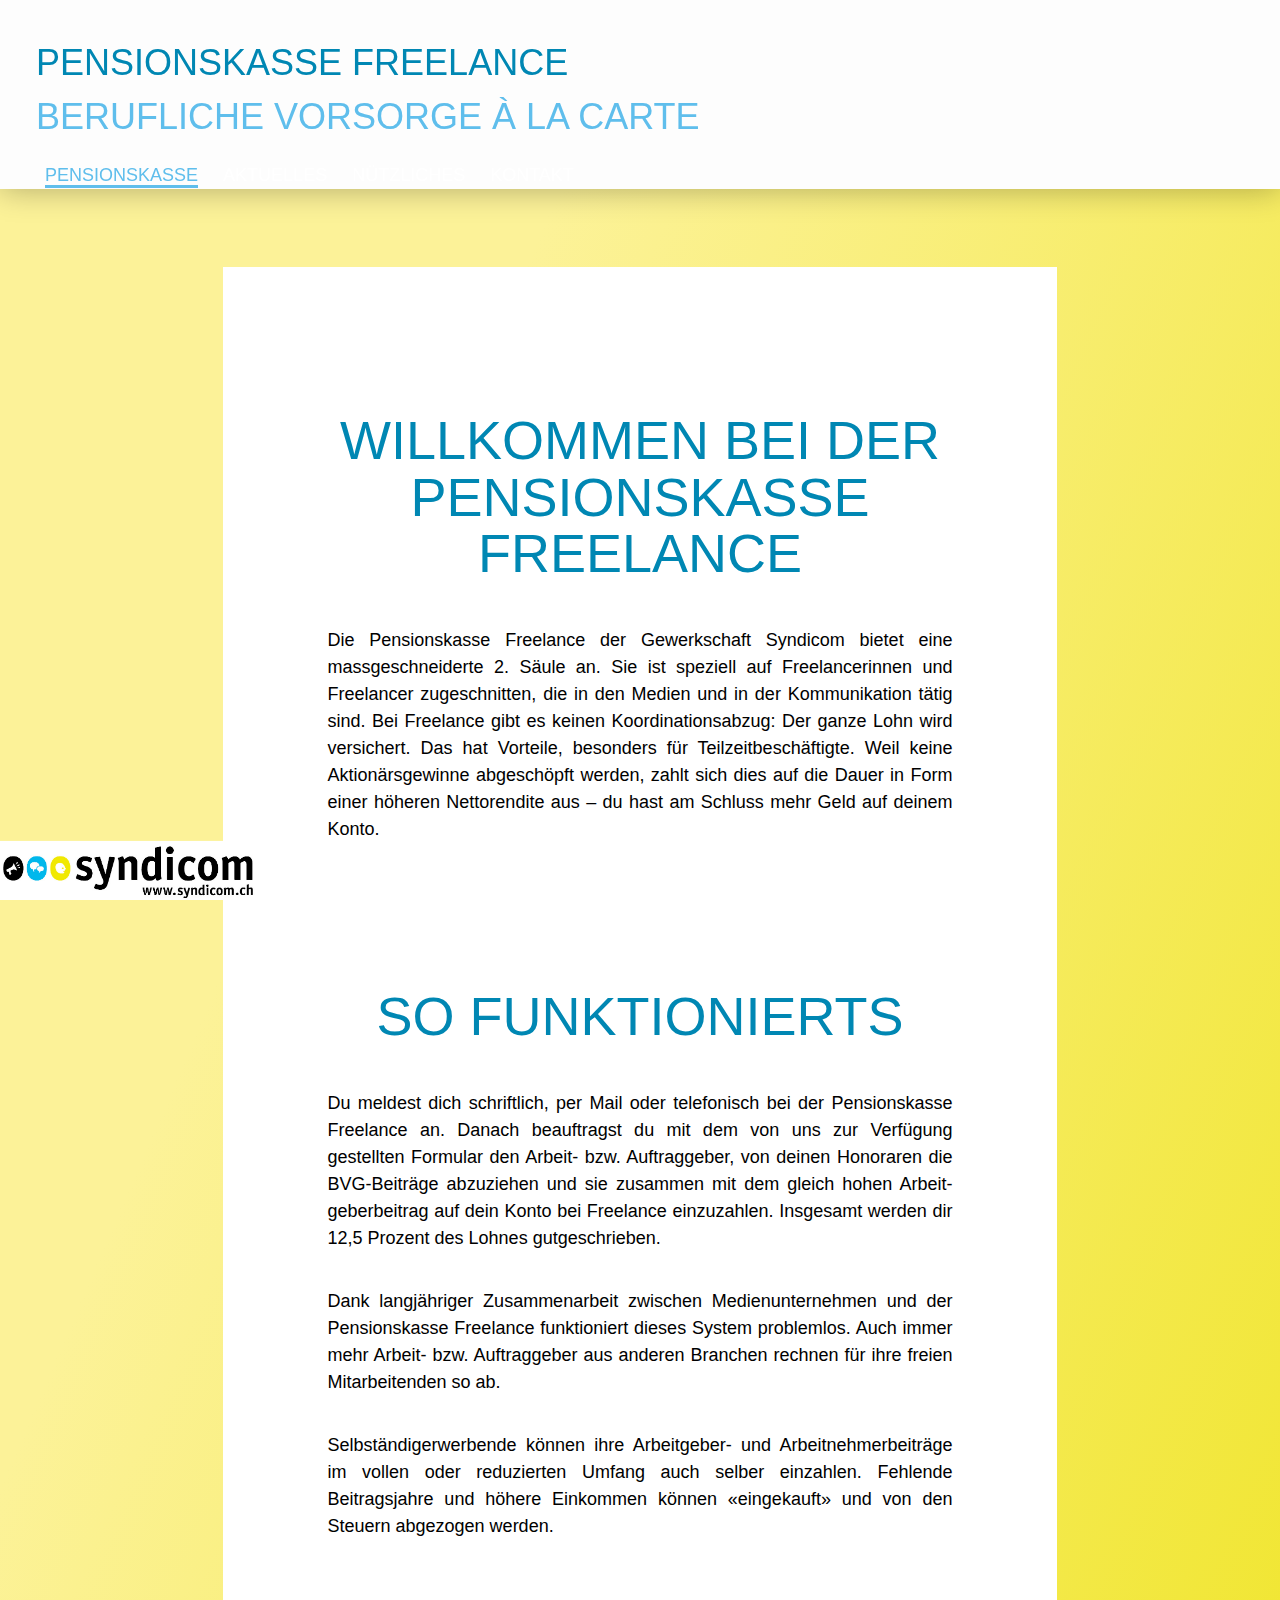
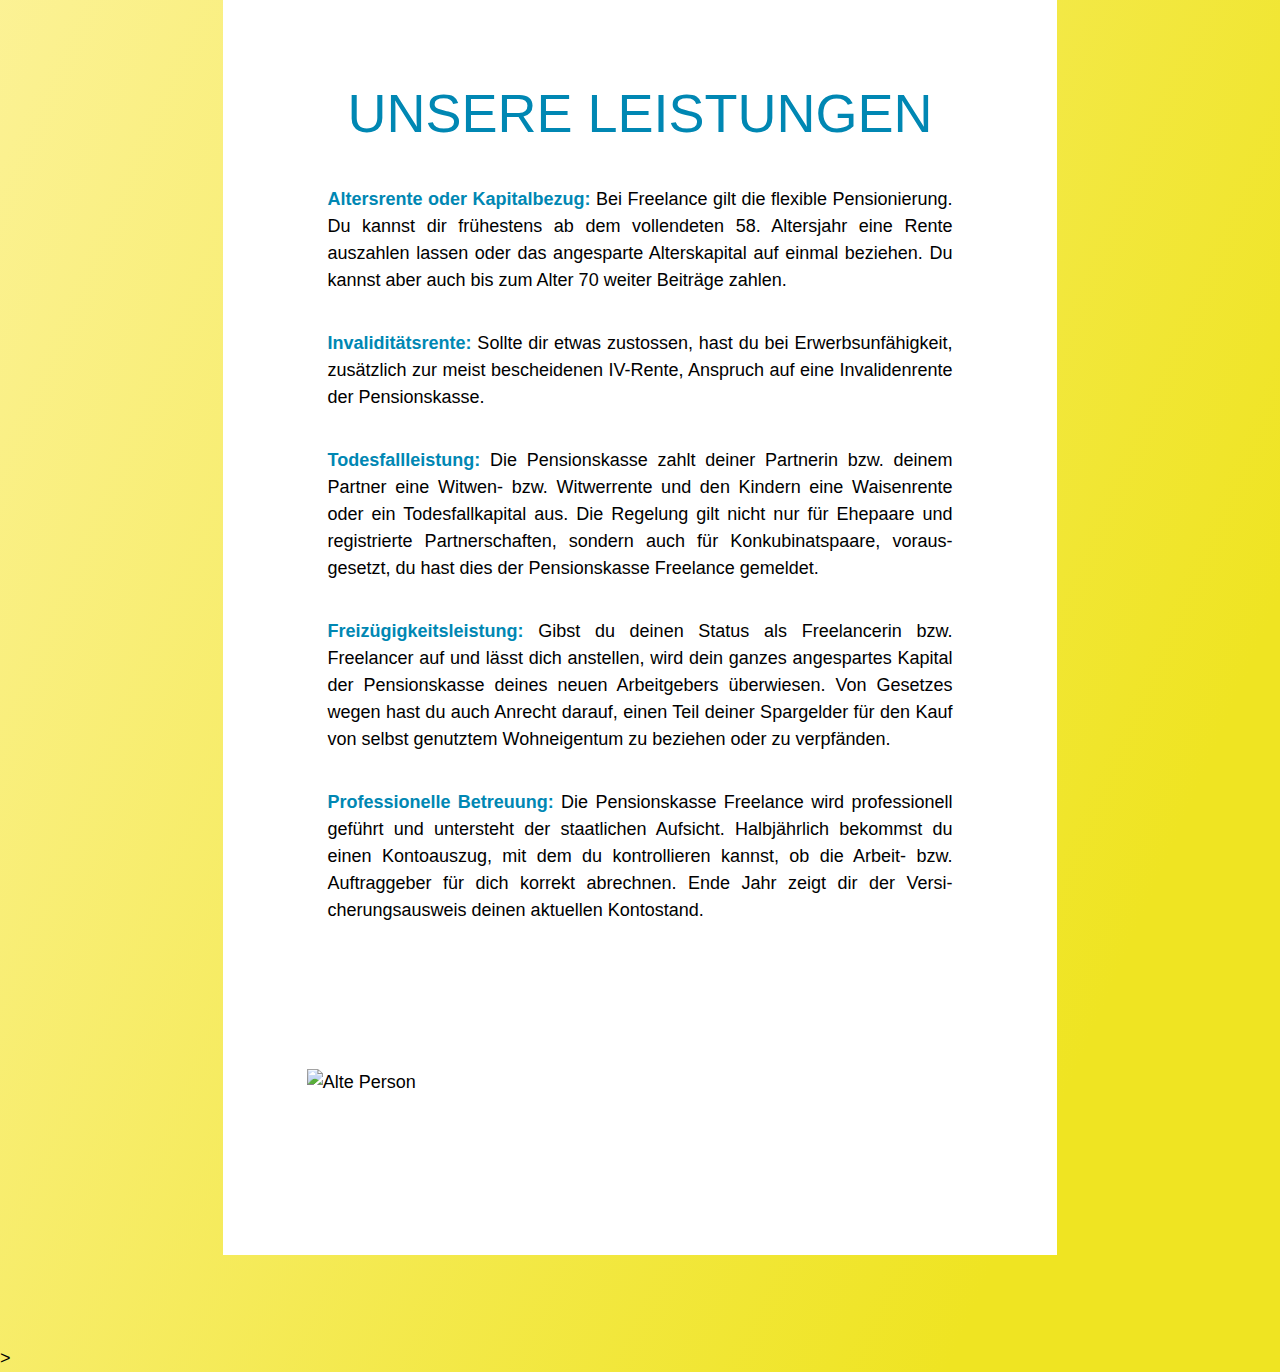
==== prototype/index.html @ 875f4a17 "changed navigation / menu" ====
<!DOCTYPE html>
<html>

<head>
  <meta charset="utf-8">
  <meta name="viewport" content="width=device-width, initial-scale=1">
  <link rel="stylesheet" type="text/css" href="css/style.css">
  <title>Pensionskasse Freelance</title>
</head>

<body class="boxed">
  <header class="head">
    <nav class="menu">
      <div class="bar">
      <a id="logo" class="" href="index.html">Pensionskasse Freelance<br><span id="logo-line">Berufliche Vorsorge à la carte</span></a>
      <span class="nav-toggle">
          <div class="hamburger">toggle menu</div>
      </span>
      <ul>
        <li><span class="nav-toggle"><div class="ex">close</div></span></li>
        <li><a href="index.html" id="active">Pensionskasse</a></li>
        <li><a href="news.html">Aktuelles</a></li>
        <li><a href="use.html">Nützliches</a></li>
        <li><a href="contact.html">Kontakt</a></li>
        </ul>
      </div>
    </nav>
  </header>


  <main class="main grid">
    <section class="box">
    <h1>Willkommen bei der Pensionskasse Freelance</h1>
    <p>Die Pensionskasse Freelance der Gewerkschaft Syndicom bietet eine massgeschneiderte 2. Säule an. Sie ist speziell auf Freelancerinnen und Freelancer zugeschnitten, die in den Medien und in der Kommunikation tätig sind. Bei Freelance gibt es keinen
      Koordinationsabzug: Der ganze Lohn wird versichert. Das hat Vorteile, besonders für Teilzeitbeschäftigte. Weil keine Aktionärsgewinne abgeschöpft werden, zahlt sich dies auf die Dauer in Form einer höheren Nettorendite aus – du hast am Schluss mehr
      Geld auf deinem Konto.</p>
    </section>
    <section class="box">
    <h1>So funktionierts</h1>
    <p>Du meldest dich schriftlich, per Mail oder telefonisch bei der Pensionskasse Freelance an. Danach beauftragst du mit dem von uns zur Verfügung gestellten Formular den Arbeit- bzw. Auftraggeber, von deinen Honoraren die BVG-Beiträge abzu­ziehen und
      sie zusammen mit dem gleich hohen Arbeit­geber­beitrag auf dein Konto bei Freelance einzuzahlen. Ins­gesamt werden dir 12,5 Prozent des Lohnes gut­ge­schrieben.
    </p>
    <p>
      Dank langjähriger Zusammenarbeit zwischen Medien­unter­nehmen und der Pensionskasse Freelance funktioniert dieses System problemlos. Auch immer mehr Arbeit- bzw. Auftrag­geber aus anderen Branchen rechnen für ihre freien Mit­arbei­tenden so ab.
    </p>
    <p>
      Selbständigerwerbende können ihre Arbeit­geber- und Arbeitnehmerbeiträge im vollen oder reduzierten Umfang auch selber einzahlen. Fehlende Beitragsjahre und höhere Einkommen können «eingekauft» und von den Steuern abgezogen werden.</p>
    </section>
    <section class="box">
    <h1>Unsere Leistungen</h1>
    <p><strong>Altersrente oder Kapitalbezug:</strong> Bei Freelance gilt die flexible Pensionierung. Du kannst dir frühestens ab dem voll­endeten 58. Altersjahr eine Rente auszahlen lassen oder das angesparte Alterskapital auf einmal beziehen. Du kannst
      aber auch bis zum Alter 70 weiter Beiträge zahlen.
    </p>
    <p>
      <strong>Invaliditätsrente:</strong> Sollte dir etwas zustossen, hast du bei Erwerbsunfähigkeit, zusätzlich zur meist bescheidenen IV-Rente, Anspruch auf eine Invalidenrente der Pensionskasse.
    </p>
    <p>
      <strong>Todesfallleistung:</strong> Die Pensionskasse zahlt deiner Partnerin bzw. deinem Partner eine Witwen- bzw. Witwe­rrente und den Kindern eine Waisenrente oder ein Todesfallkapital aus. Die Regelung gilt nicht nur für Ehepaare und registrierte
      Part­nerschaften, sondern auch für Konkubinatspaare, voraus­gesetzt, du hast dies der Pensionskasse Freelance gemeldet.
    </p>
    <p>
      <strong>Freizügigkeitsleistung:</strong> Gibst du deinen Status als Free­lancerin bzw. Freelancer auf und lässt dich anstellen, wird dein ganzes angespartes Kapital der Pensionskasse deines neuen Arbeitgebers überwiesen. Von Gesetzes wegen hast
      du auch Anrecht darauf, einen Teil deiner Spargelder für den Kauf von selbst genutztem Wohneigentum zu beziehen oder zu verpfänden.
    </p>
    <p>
      <strong>Professionelle Betreuung:</strong> Die Pensionskasse Freelance wird professionell geführt und untersteht der staatlichen Auf­sicht. Halbjährlich bekommst du einen Kontoauszug, mit dem du kontrollieren kannst, ob die Arbeit- bzw. Auftrag­geber
      für dich korrekt abrechnen. Ende Jahr zeigt dir der Ver­si­cherungsausweis deinen aktuellen Kontostand.</p>
</section>
<section class="box">
      <figure class="oversized">
        <img src="img/man.gif" alt="Alte Person">
    </figure>
    </section>
  </main>

  <img class="sticky-bottom" src="img/syndicom.jpg" alt="Syndicom Logo">

<footer class="grid">
    <div class="foot">
        <p>
            &copy; Pensionskasse Freelance &middot; 2018 &middot; <span class="impress">Impressum</span> | <span class="privacy">Datenschutz</span> </p>
    </div>
</footer>
>


  <script src="js/jquery-3.2.1.js"></script>
  <script src="js/script.min.js"></script>
</body>
</html>
---- prototype/css/style.css ----
@charset "UTF-8";@font-face{font-family:"Aller";src:url("../fonts/aller/aller_Rg.ttf") format("ttf");font-weight:900;font-style:normal}@font-face{font-family:"Aller";src:url("../fonts/aller/aller_lt.ttf") format("ttf");font-weight:900;font-style:italic}@font-face{font-family:"Aller";src:url("../fonts/aller/aller_Bd.ttf") format("ttf");font-weight:bold;font-style:normal}@font-face{font-family:"Aller";src:url("../fonts/aller/aller_BdIt.ttf") format("ttf");font-weight:bold;font-style:italic}@font-face{font-family:"Aller";src:url("../fonts/aller/aller-Lt.ttf") format("ttf");font-weight:500;font-style:normal}@font-face{font-family:"Aller";src:url("../fonts/aller/aller-LtIt.ttf") format("ttf");font-weight:500;font-style:italic}@font-face{font-family:"Libre Baskerville";src:url("../fonts/librebaskerville/librebaskerville-bold-webfont.woff2") format("woff2"), url("../fonts/librebaskerville/librebaskerville-bold-webfont.woff") format("woff");font-weight:bold;font-style:normal}@font-face{font-family:"Libre Baskerville";src:url("../fonts/librebaskerville/librebaskerville-italic-webfont.woff2") format("woff2"), url("../fonts/librebaskerville/librebaskerville-italic-webfont.woff") format("woff");font-weight:normal;font-style:italic}@font-face{font-family:"Libre Baskerville";src:url("../fonts/librebaskerville/librebaskerville-regular-webfont.woff2") format("woff2"), url("../fonts/librebaskerville/librebaskerville-regular-webfont.woff") format("woff");font-weight:normal;font-style:normal}a,abbr,acronym,address,applet,article,aside,audio,b,big,blockquote,body,canvas,caption,center,cite,code,dd,del,details,dfn,div,dl,dt,em,embed,fieldset,figcaption,figure,footer,form,h1,h2,h3,h4,h5,h6,header,hgroup,html,i,iframe,img,ins,kbd,label,legend,mark,menu,nav,object,output,p,pre,q,ruby,s,samp,section,small,span,strike,strong,summary,table,tbody,td,tfoot,th,thead,time,tr,tt,u,var,video{margin:0;padding:0;border:0;font-size:100%;font:inherit;vertical-align:baseline}article,aside,details,figcaption,figure,footer,header,hgroup,menu,nav,section{display:block}body{line-height:1}blockquote,q{quotes:none}blockquote:after,blockquote:before,q:after,q:before{content:'';content:none}table{border-collapse:collapse;border-spacing:0}b,strong{font-weight:bold}em,i{font-style:italic}*{-webkit-box-sizing:border-box;box-sizing:border-box}b,strong{font-weight:bold}i{font-style:italic}img{margin:0px auto;max-width:80%;display:block;height:auto}header{overflow:hidden;background-color:#FDFDFD;position:fixed;left:0;top:0;height:8em;width:100%;-webkit-box-shadow:0 1px 15px 0 rgba(0, 0, 0, 0.75);-moz-box-shadow:0 1px 15px 0 rgba(0, 0, 0, 0.75);box-shadow:0 1px 15px 0 rgba(0, 0, 0, 0.75)}body,html{max-width:100%;overflow-x:hidden}body{font-family:"aller";height:auto;-webkit-transition:0.3s all ease;-o-transition:0.3s all ease;transition:0.3s all ease}body footer,body header,body main{width:100%;max-width:1920px;margin-left:auto!important;margin-right:auto!important;-webkit-box-sizing:border-box;box-sizing:border-box}body.boxed{background-color:#fcf298;*zoom:1;filter:progid:DXImageTransform.Microsoft.gradient(gradientType=1, startColorstr='#FFFCF298', endColorstr='#FFEFE422');background-image:url('[data-uri]');background-size:100%;background-image:-webkit-gradient(linear, 0% 0%, 100% 100%, color-stop(25%, #fcf298), color-stop(87%, #efe422));background-image:-moz-linear-gradient(left top, #fcf298 25%, #efe422 87%);background-image:-webkit-linear-gradient(left top, #fcf298 25%, #efe422 87%);background-image:-webkit-gradient(linear, left top, right bottom, color-stop(25%, #fcf298), color-stop(87%, #efe422));background-image:-o-linear-gradient(left top, #fcf298 25%, #efe422 87%);background-image:linear-gradient(to right bottom, #fcf298 25%, #efe422 87%)}body.boxed .box{background:white}.box{margin:10px;-webkit-box-sizing:border-box;box-sizing:border-box}section.box{margin-top:0;margin-bottom:0;padding:10px}.main{margin:10em auto 5em}figure{padding-bottom:5px;margin:1.25rem 0}footer{margin-top:30px;margin-bottom:20px;padding:5px;font-style:italic}body,html{font-family:"Aller", "Calibri", sans-serif;font-size:18px;font-weight:normal;line-height:1.5;color:black}@media screen and (max-width:800px){body,html{font-size:16px}}p{text-align:justify;-webkit-hyphens:auto;-ms-hyphens:auto;hyphens:auto}p+p{margin-top:2rem}p strong{color:#0087b3}.numbered{counter-reset:h1}.numbered h1{counter-reset:h2}.numbered h1.nocount:before{content:"";counter-increment:none}.numbered h1:before{counter-increment:h1;content:counter(h1) "." " "}.numbered h2{counter-reset:h3}.numbered h2.nocount:before{content:"";counter-increment:none}.numbered h2:before{counter-increment:h2;content:counter(h1) "." counter(h2) "." " "}.numbered h3{counter-reset:h4}.numbered h3.nocount:before{content:"";counter-increment:none}.numbered h3:before{counter-increment:h3;content:counter(h1) "." counter(h2) "." counter(h3) "." " "}.numbered h4{counter-reset:h5}.numbered h4.nocount:before{content:"";counter-increment:none}.numbered h4:before{counter-increment:h4;content:counter(h1) "." counter(h2) "." counter(h3) "." counter(h4) "." " "}.numbered h5{counter-reset:h6}.numbered h5.nocount:before{content:"";counter-increment:none}.numbered h5:before{counter-increment:h5;content:counter(h1) "." counter(h2) "." counter(h3) "." counter(h4) "." counter(h5) "." " "}.numbered h6{counter-reset:h7}.numbered h6.nocount:before{content:"";counter-increment:none}.numbered h6:before{counter-increment:h6;content:counter(h1) "." counter(h2) "." counter(h3) "." counter(h4) "." counter(h5) "." counter(h6) "." " "}h1{font-family:"Aller", "Calibri", sans-serif;font-weight:300;font-style:normal;text-transform:uppercase;text-align:center}h2{font-family:"Aller", "Calibri", sans-serif;font-weight:300;font-style:normal;text-transform:uppercase;text-align:center}h3{font-family:"Aller", "Calibri", sans-serif;font-weight:300;font-style:normal;text-transform:uppercase;text-align:center}h4{font-family:"Aller", "Calibri", sans-serif;font-weight:300;font-style:normal;text-transform:uppercase;text-align:center}h5{font-family:"Aller", "Calibri", sans-serif;font-weight:300;font-style:normal;text-transform:uppercase;text-align:center}h6{font-family:"Aller", "Calibri", sans-serif;font-weight:300;font-style:normal;text-transform:uppercase;text-align:center}h1{font-size:3em;line-height:1.05;color:#0087b3;margin:2.5rem 0}@media screen and (max-width:800px){h1{font-size:2.5em}}h2{font-size:2.25em;line-height:1.25;margin:1.25rem 0}@media screen and (max-width:800px){h2{font-size:2em}}h3{font-size:1.75em;line-height:1.25;margin:1.25rem 0}@media screen and (max-width:800px){h3{font-size:1.5em}}h4{font-size:1.125em;line-height:1.22;margin:.5rem 0;font-weight:500;margin-top:1.5rem}h5{font-size:1.1em;margin:.3rem 0;font-weight:500;margin-top:1.5rem}h6{font-size:1em;margin:.25rem 0;font-weight:500;margin-top:1.5rem}.toggle,a{-webkit-transition:0.3s all ease;-o-transition:0.3s all ease;transition:0.3s all ease;color:#5fbeec;cursor:pointer;text-decoration:none}.toggle:hover,a:hover{color:#5fbeec;text-decoration:underline}.toggle.btn,a.btn{border-radius:20px;padding:6.66667px 40px;border:2px solid currentColor;margin:auto 10px;line-height:3;white-space:nowrap;font-family:"Aller", "Calibri", sans-serif}@media screen and (max-width:600px){.toggle.btn,a.btn{padding:6.66667px 20px}}.toggle.btn:hover,a.btn:hover{text-decoration:none;background:#5fbeec;color:black-or-white(#5fbeec);border-color:#5fbeec}.text-black{color:black}.text-white{color:white}.text-center{text-align:center}.text-justify{text-align:justify}.text-left{text-align:left}.text-right{text-align:right}.text-hyphen{-webkit-hyphens:auto;-ms-hyphens:auto;hyphens:auto}.text-no-hyphen{-webkit-hyphens:none;-ms-hyphens:none;hyphens:none}.text-highlighted{background:#5fbeec;color:black-or-white(#5fbeec);padding:3px 0 1px 0}.text-small{font-size:.8em}.text-muted{opacity:.5}.text-lead{font-family:"Aller", "Calibri", sans-serif;line-height:1.375;text-align:left;font-size:1.4em;font-weight:300;margin-bottom:1.25rem}figcaption{font-style:italic;margin-bottom:1.25rem;margin-top:.5rem}body,html{width:100%;min-height:100vh;margin:0;padding:0}body{display:grid;grid-template-rows:auto auto auto;grid-template-columns:12fr;grid-template-areas:"head""main""foot";-webkit-box-align:center;-ms-flex-align:center;align-items:center}body .head{grid-area:head}body .main{grid-area:main}body .foot{grid-area:foot}.grid{display:grid;grid-template-columns:repeat(12, 1fr);-webkit-box-align:center;-ms-flex-align:center;align-items:center}.grid .grid{display:grid;grid-template-columns:repeat(12, 1fr)}.grid .item-span-1{grid-column-start:auto;grid-column-end:span 1}.grid .item-span-lg-1,.grid .item-span-md-1,.grid .item-span-sm-1{grid-column-start:auto;grid-column-end:span 12}.grid .item-span-2{grid-column-start:auto;grid-column-end:span 2}.grid .item-span-lg-2,.grid .item-span-md-2,.grid .item-span-sm-2,.grid section.has-sidestory .sidestory{grid-column-start:auto;grid-column-end:span 12}.grid .item-span-3{grid-column-start:auto;grid-column-end:span 3}.grid .item-span-lg-3,.grid .item-span-md-3,.grid .item-span-sm-3{grid-column-start:auto;grid-column-end:span 12}.grid .item-span-4{grid-column-start:auto;grid-column-end:span 4}.grid .item-span-lg-4,.grid .item-span-md-4,.grid .item-span-sm-4{grid-column-start:auto;grid-column-end:span 12}.grid .item-span-5,.grid section blockquote{grid-column-start:auto;grid-column-end:span 5}.grid .item-span-lg-5,.grid .item-span-md-5,.grid .item-span-sm-5{grid-column-start:auto;grid-column-end:span 12}.grid .item-span-6,.grid section .content-wide,.grid section .oversized div,.grid section .oversized figcaption,.grid section .oversized p,.grid section .slider-wrap,.grid section .video-wrap,.grid section audio,.grid section h1,.grid section h2,.grid section h3,.grid section h4,.grid section h5,.grid section h6,.grid section iframe,.grid section img,.grid section ol,.grid section p,.grid section pre div,.grid section pre figcaption,.grid section pre p,.grid section ul{grid-column-start:auto;grid-column-end:span 6}.grid .item-span-lg-6,.grid .item-span-md-6,.grid .item-span-sm-6,.grid section.full-width audio,.grid section .full-width audio,.grid section.full-width figcaption,.grid section .full-width figcaption,.grid section.full-width iframe,.grid section .full-width iframe,.grid section.full-width p,.grid section .full-width p,.grid section.full-width ul,.grid section .full-width ul{grid-column-start:auto;grid-column-end:span 12}.grid .item-span-7{grid-column-start:auto;grid-column-end:span 7}.grid .item-span-lg-7,.grid .item-span-md-7,.grid .item-span-sm-7{grid-column-start:auto;grid-column-end:span 12}.grid .item-span-8,.grid section .content-wide.large,.grid section .oversized,.grid section .slider-wrap.large,.grid section .video-wrap.large,.grid section audio.large,.grid section h1.large,.grid section h2.large,.grid section h3.large,.grid section h4.large,.grid section h5.large,.grid section h6.large,.grid section iframe.large,.grid section img.large,.grid section ol.large,.grid section p.large,.grid section pre,.grid section ul.large{grid-column-start:auto;grid-column-end:span 8}.grid .foot,.grid .item-span-lg-8,.grid .item-span-md-8,.grid .item-span-sm-8,.grid section,.grid section.has-sidestory .content,.grid section .oversized img,.grid section pre img{grid-column-start:auto;grid-column-end:span 12}.grid .item-span-9{grid-column-start:auto;grid-column-end:span 9}.grid .item-span-lg-9,.grid .item-span-md-9,.grid .item-span-sm-9{grid-column-start:auto;grid-column-end:span 12}.grid .item-span-10{grid-column-start:auto;grid-column-end:span 10}.grid .item-span-lg-10,.grid .item-span-md-10,.grid .item-span-sm-10{grid-column-start:auto;grid-column-end:span 12}.grid .item-span-11{grid-column-start:auto;grid-column-end:span 11}.grid .item-span-lg-11,.grid .item-span-md-11,.grid .item-span-sm-11{grid-column-start:auto;grid-column-end:span 12}.grid .fullscreen,.grid .item-span-12,.grid div{grid-column-start:auto;grid-column-end:span 12}.grid .item-span-lg-12,.grid .item-span-md-12,.grid .item-span-sm-12,.grid section.full-width,.grid section .full-width,.grid section.full-width .over-video,.grid section .full-width .over-video,.grid section.full-width .video-wrap,.grid section .full-width .video-wrap,.grid section.full-width figure,.grid section .full-width figure,.grid section.full-width iframe,.grid section .full-width iframe,.grid section.full-width video,.grid section .full-width video,.grid section.has-sidestory{grid-column-start:auto;grid-column-end:span 12}.grid .item-offset-0,.grid section .content-wide.large,.grid section.full-width,.grid section .full-width,.grid section.full-width .over-video,.grid section .full-width .over-video,.grid section.full-width .video-wrap,.grid section .full-width .video-wrap,.grid section.full-width figure,.grid section .full-width figure,.grid section.full-width iframe,.grid section .full-width iframe,.grid section.full-width video,.grid section .full-width video,.grid section.has-sidestory,.grid section .slider-wrap.large,.grid section .video-wrap.large,.grid section audio.large,.grid section h1.large,.grid section h2.large,.grid section h3.large,.grid section h4.large,.grid section h5.large,.grid section h6.large,.grid section iframe.large,.grid section img.large,.grid section ol.large,.grid section p.large,.grid section ul.large{grid-column-start:1}.grid .item-offset-lg-1,.grid .item-offset-md-1,.grid .item-offset-sm-1,.grid section.has-sidestory .sidestory-left{grid-column-start:auto}.grid .item-offset-1,.grid section .content-wide,.grid section .oversized div,.grid section .oversized figcaption,.grid section .oversized p,.grid section .slider-wrap,.grid section .video-wrap,.grid section audio,.grid section h1,.grid section h2,.grid section h3,.grid section h4,.grid section h5,.grid section h6,.grid section iframe,.grid section img,.grid section ol,.grid section p,.grid section pre div,.grid section pre figcaption,.grid section pre p,.grid section ul{grid-column-start:2}.grid .foot,.grid .item-offset-lg-2,.grid .item-offset-md-2,.grid .item-offset-sm-2,.grid section,.grid section.full-width audio,.grid section .full-width audio,.grid section.full-width figcaption,.grid section .full-width figcaption,.grid section.full-width iframe,.grid section .full-width iframe,.grid section.full-width p,.grid section .full-width p,.grid section.full-width ul,.grid section .full-width ul,.grid section.has-sidestory .content{grid-column-start:auto}.grid .item-offset-2{grid-column-start:3}.grid .item-offset-lg-3,.grid .item-offset-md-3,.grid .item-offset-sm-3{grid-column-start:auto}.grid .item-offset-3{grid-column-start:4}.grid .item-offset-lg-4,.grid .item-offset-md-4,.grid .item-offset-sm-4{grid-column-start:auto}.grid .item-offset-4{grid-column-start:5}.grid .item-offset-lg-5,.grid .item-offset-md-5,.grid .item-offset-sm-5{grid-column-start:auto}.grid .item-offset-5{grid-column-start:6}.grid .item-offset-lg-6,.grid .item-offset-md-6,.grid .item-offset-sm-6{grid-column-start:auto}.grid .item-offset-6{grid-column-start:7}.grid .item-offset-lg-7,.grid .item-offset-md-7,.grid .item-offset-sm-7{grid-column-start:auto}.grid .item-offset-7{grid-column-start:8}.grid .item-offset-lg-8,.grid .item-offset-md-8,.grid .item-offset-sm-8{grid-column-start:auto}.grid .item-offset-8{grid-column-start:9}.grid .item-offset-lg-9,.grid .item-offset-md-9,.grid .item-offset-sm-9,.grid section.has-sidestory .sidestory-right{grid-column-start:auto}.grid .item-offset-9{grid-column-start:10}.grid .item-offset-lg-10,.grid .item-offset-md-10,.grid .item-offset-sm-10{grid-column-start:auto}.grid .item-offset-10{grid-column-start:11}.grid .item-offset-lg-11,.grid .item-offset-md-11,.grid .item-offset-sm-11{grid-column-start:auto}.grid .item-offset-11{grid-column-start:12}.grid .item-offset-lg-12,.grid .item-offset-md-12,.grid .item-offset-sm-12{grid-column-start:auto}@media screen and (min-width:600px){.grid .item-span-sm-1{grid-column-start:auto;grid-column-end:span 1}.grid .item-span-sm-2{grid-column-start:auto;grid-column-end:span 2}.grid .item-span-sm-3{grid-column-start:auto;grid-column-end:span 3}.grid .item-span-sm-4{grid-column-start:auto;grid-column-end:span 4}.grid .item-span-sm-5{grid-column-start:auto;grid-column-end:span 5}.grid .item-span-sm-6{grid-column-start:auto;grid-column-end:span 6}.grid .item-span-sm-7{grid-column-start:auto;grid-column-end:span 7}.grid .item-span-sm-8{grid-column-start:auto;grid-column-end:span 8}.grid .item-span-sm-9{grid-column-start:auto;grid-column-end:span 9}.grid .item-span-sm-10{grid-column-start:auto;grid-column-end:span 10}.grid .item-span-sm-11{grid-column-start:auto;grid-column-end:span 11}.grid .item-span-sm-12{grid-column-start:auto;grid-column-end:span 12}.grid .item-offset-sm-0{grid-column-start:1}.grid .item-offset-sm-1{grid-column-start:2}.grid .item-offset-sm-2{grid-column-start:3}.grid .item-offset-sm-3{grid-column-start:4}.grid .item-offset-sm-4{grid-column-start:5}.grid .item-offset-sm-5{grid-column-start:6}.grid .item-offset-sm-6{grid-column-start:7}.grid .item-offset-sm-7{grid-column-start:8}.grid .item-offset-sm-8{grid-column-start:9}.grid .item-offset-sm-9{grid-column-start:10}.grid .item-offset-sm-10{grid-column-start:11}.grid .item-offset-sm-11{grid-column-start:12}}@media screen and (min-width:960px){.grid .item-span-md-1{grid-column-start:auto;grid-column-end:span 1}.grid .item-span-md-2,.grid section.has-sidestory .sidestory{grid-column-start:auto;grid-column-end:span 2}.grid .item-span-md-3{grid-column-start:auto;grid-column-end:span 3}.grid .item-span-md-4{grid-column-start:auto;grid-column-end:span 4}.grid .item-span-md-5{grid-column-start:auto;grid-column-end:span 5}.grid .item-span-md-6,.grid section.full-width audio,.grid section .full-width audio,.grid section.full-width figcaption,.grid section .full-width figcaption,.grid section.full-width iframe,.grid section .full-width iframe,.grid section.full-width p,.grid section .full-width p,.grid section.full-width ul,.grid section .full-width ul{grid-column-start:auto;grid-column-end:span 6}.grid .item-span-md-7{grid-column-start:auto;grid-column-end:span 7}.grid .foot,.grid .item-span-md-8,.grid section,.grid section.has-sidestory .content,.grid section .oversized img,.grid section pre img{grid-column-start:auto;grid-column-end:span 8}.grid .item-span-md-9{grid-column-start:auto;grid-column-end:span 9}.grid .item-span-md-10{grid-column-start:auto;grid-column-end:span 10}.grid .item-span-md-11{grid-column-start:auto;grid-column-end:span 11}.grid .item-span-md-12,.grid section.full-width,.grid section .full-width,.grid section.full-width .over-video,.grid section .full-width .over-video,.grid section.full-width .video-wrap,.grid section .full-width .video-wrap,.grid section.full-width figure,.grid section .full-width figure,.grid section.full-width iframe,.grid section .full-width iframe,.grid section.full-width video,.grid section .full-width video,.grid section.has-sidestory{grid-column-start:auto;grid-column-end:span 12}.grid .item-offset-md-0{grid-column-start:1}.grid .item-offset-md-1,.grid section.has-sidestory .sidestory-left{grid-column-start:2}.grid .foot,.grid .item-offset-md-2,.grid section,.grid section.full-width audio,.grid section .full-width audio,.grid section.full-width figcaption,.grid section .full-width figcaption,.grid section.full-width iframe,.grid section .full-width iframe,.grid section.full-width p,.grid section .full-width p,.grid section.full-width ul,.grid section .full-width ul,.grid section.has-sidestory .content{grid-column-start:3}.grid .item-offset-md-3{grid-column-start:4}.grid .item-offset-md-4{grid-column-start:5}.grid .item-offset-md-5{grid-column-start:6}.grid .item-offset-md-6{grid-column-start:7}.grid .item-offset-md-7{grid-column-start:8}.grid .item-offset-md-8{grid-column-start:9}.grid .item-offset-md-9,.grid section.has-sidestory .sidestory-right{grid-column-start:10}.grid .item-offset-md-10{grid-column-start:11}.grid .item-offset-md-11{grid-column-start:12}}@media screen and (min-width:1260px){.grid .item-span-lg-1{grid-column-start:auto;grid-column-end:span 1}.grid .item-span-lg-2{grid-column-start:auto;grid-column-end:span 2}.grid .item-span-lg-3{grid-column-start:auto;grid-column-end:span 3}.grid .item-span-lg-4{grid-column-start:auto;grid-column-end:span 4}.grid .item-span-lg-5{grid-column-start:auto;grid-column-end:span 5}.grid .item-span-lg-6{grid-column-start:auto;grid-column-end:span 6}.grid .item-span-lg-7{grid-column-start:auto;grid-column-end:span 7}.grid .item-span-lg-8{grid-column-start:auto;grid-column-end:span 8}.grid .item-span-lg-9{grid-column-start:auto;grid-column-end:span 9}.grid .item-span-lg-10{grid-column-start:auto;grid-column-end:span 10}.grid .item-span-lg-11{grid-column-start:auto;grid-column-end:span 11}.grid .item-span-lg-12{grid-column-start:auto;grid-column-end:span 12}.grid .item-offset-lg-0{grid-column-start:1}.grid .item-offset-lg-1{grid-column-start:2}.grid .item-offset-lg-2{grid-column-start:3}.grid .item-offset-lg-3{grid-column-start:4}.grid .item-offset-lg-4{grid-column-start:5}.grid .item-offset-lg-5{grid-column-start:6}.grid .item-offset-lg-6{grid-column-start:7}.grid .item-offset-lg-7{grid-column-start:8}.grid .item-offset-lg-8{grid-column-start:9}.grid .item-offset-lg-9{grid-column-start:10}.grid .item-offset-lg-10{grid-column-start:11}.grid .item-offset-lg-11{grid-column-start:12}}.grid .fullscreen{height:100vh;background-size:cover;background-position:center center}.grid section{padding:50px 0;display:grid;grid-template-columns:repeat(8, 1fr)}.boxed .grid section:first-of-type:not(.fullscreen):not(.full-width){padding-top:100px}.boxed .grid section:last-of-type{padding-bottom:100px}.grid section.full-width,.grid section .full-width{padding:0;display:grid;grid-template-columns:repeat(12, 1fr);position:relative;margin:0}.grid section.full-width .over-video,.grid section .full-width .over-video,.grid section.full-width .video-wrap,.grid section .full-width .video-wrap,.grid section.full-width figure,.grid section .full-width figure,.grid section.full-width iframe,.grid section .full-width iframe,.grid section.full-width video,.grid section .full-width video{padding:0;line-height:1;margin:0}.grid section.full-width .video-wrap,.grid section .full-width .video-wrap{margin:0}.grid section.full-width .over-video,.grid section .full-width .over-video{position:absolute;top:0;left:0;width:100%;height:100%;background:rgba(0, 0, 0, 0.5)}.grid section.full-width audio,.grid section .full-width audio,.grid section.full-width figcaption,.grid section .full-width figcaption,.grid section.full-width iframe,.grid section .full-width iframe,.grid section.full-width p,.grid section .full-width p,.grid section.full-width ul,.grid section .full-width ul{position:absolute;bottom:10px;left:0}.grid section.has-sidestory{padding:0;display:grid;grid-template-columns:repeat(12, 1fr);position:relative}.grid section.has-sidestory .box{margin-top:0;margin-bottom:0}.grid section.has-sidestory .content{grid-row-start:1;display:grid;grid-template-columns:repeat(8, 1fr)}@media screen and (max-width:1260px){.grid section.has-sidestory .content{grid-column-start:auto;grid-column-end:span 12;padding:20px 0}}.grid section.has-sidestory .sidestory{grid-row-start:1;-ms-flex-item-align:center;align-self:center;padding:20px;z-index:10;margin:25px;font-size:.8em;background:#f2f2f2}@media screen and (max-width:1260px){.grid section.has-sidestory .sidestory{grid-column-start:auto;grid-column-end:span 12;grid-row-start:auto;background:#f2f2f2}.grid section.has-sidestory .sidestory h1,.grid section.has-sidestory .sidestory h2,.grid section.has-sidestory .sidestory h3,.grid section.has-sidestory .sidestory h4,.grid section.has-sidestory .sidestory h5,.grid section.has-sidestory .sidestory h6{text-align:left}}.grid section .oversized,.grid section pre{display:grid;grid-template-columns:repeat(8, 1fr);padding:1.25rem 0;position:relative;margin-bottom:2rem}.grid section .oversized code,.grid section pre code{padding:0 10px}.grid section .textoverlay{padding:0;margin:30px 0;background:black}.grid section .textoverlay img{opacity:0.5}.grid section .textoverlay .overlay-content{position:absolute;top:50%;-webkit-transform:translateY(-50%);-ms-transform:translateY(-50%);transform:translateY(-50%);text-align:center;width:100%;color:white;font-size:3.1em;line-height:1.05em;font-weight:normal;font-style:italic}.grid section .content-wide,.grid section .slider-wrap,.grid section .video-wrap,.grid section audio,.grid section h1,.grid section h2,.grid section h3,.grid section h4,.grid section h5,.grid section h6,.grid section iframe,.grid section img,.grid section ol,.grid section p,.grid section ul{width:100%}.grid section blockquote{grid-column-start:4}.grid section blockquote p{text-align:right!important}@media screen and (max-width:700px){.grid section blockquote{grid-column-start:0;grid-column-end:span 6}}.overlay-open{overflow:hidden}.overlay-open div:not(.overlay),.overlay-open footer,.overlay-open header,.overlay-open main{-webkit-filter:blur(10px);filter:blur(10px);-webkit-transition:0.3s all ease;-o-transition:0.3s all ease;transition:0.3s all ease}.backdrop{position:fixed;top:0;left:0;width:100%;height:100%;z-index:98}.overlay{display:none;background:white;position:fixed;width:70%;max-height:70%;overflow:auto;border:0px solid #5fbeec;top:50%;left:50%;-webkit-transform:translate(-50%, -50%);-ms-transform:translate(-50%, -50%);transform:translate(-50%, -50%);z-index:99}@media screen and (max-width:600px){.overlay{width:90%;max-height:90%}}.overlay.open{display:block}.overlay .close{position:absolute;right:15px;top:10px;font-family:"Aller", "Calibri", sans-serif;font-size:1.5em;text-decoration:none;z-index:100}.overlay .close:hover{text-decoration:none}.menu{position:fixed;top:0;left:0;width:100%;background:#FDFDFD;color:white;z-index:10000;font-family:"Aller", "Calibri", sans-serif;text-transform:uppercase;-webkit-box-shadow:0 0 30px rgba(0, 0, 0, 0.3);box-shadow:0 0 30px rgba(0, 0, 0, 0.3);display:-webkit-box;display:-ms-flexbox;display:flex;-webkit-box-orient:horizontal;-webkit-box-direction:normal;-ms-flex-direction:row;flex-direction:row;-ms-flex-wrap:wrap;flex-wrap:wrap;-webkit-box-pack:justify;-ms-flex-pack:justify;justify-content:space-between;-webkit-box-align:center;-ms-flex-align:center;align-items:center}.menu.boxed{-webkit-box-pack:center;-ms-flex-pack:center;justify-content:center}.menu .bar{width:66.66667%;display:-webkit-box;display:-ms-flexbox;display:flex;-webkit-box-orient:horizontal;-webkit-box-direction:normal;-ms-flex-direction:row;flex-direction:row;-ms-flex-wrap:wrap;flex-wrap:wrap;-webkit-box-pack:justify;-ms-flex-pack:justify;justify-content:space-between;-webkit-box-align:center;-ms-flex-align:center;align-items:center}.menu .current{text-decoration:underline}.menu .dropdown span{display:inline-block;position:relative;padding-right:10px}.menu .dropdown span:after{content:'';width:0;height:0;border-style:solid;border-color:white transparent transparent transparent;border-width:5px;position:absolute;top:50%;-webkit-transform:translateY(-50%);-ms-transform:translateY(-50%);transform:translateY(-50%);right:-5px;-webkit-transition:.3s all ease;-o-transition:.3s all ease;transition:.3s all ease}.menu .dropdown span.open:after{-webkit-transform:translateY(-100%) scaleY(-1);-ms-transform:translateY(-100%) scaleY(-1);transform:translateY(-100%) scaleY(-1)}.menu .nav-toggle{cursor:pointer;display:none}@media screen and (max-width:700px){.menu .nav-toggle{display:block}}.menu .branding{display:inline-block;padding:5px 10px;display:-webkit-box;display:-ms-flexbox;display:flex;-webkit-box-orient:horizontal;-webkit-box-direction:normal;-ms-flex-direction:row;flex-direction:row;-ms-flex-wrap:nowrap;flex-wrap:nowrap;-webkit-box-pack:justify;-ms-flex-pack:justify;justify-content:space-between;-webkit-box-align:center;-ms-flex-align:center;align-items:center}.menu .branding span{padding:5px}.menu .branding img{display:inline-block;max-width:30px}.menu a,.menu span{color:white;cursor:pointer}.menu a:hover,.menu span:hover{color:rgba(255, 255, 255, 0.8)}.menu ul{padding:0 10px;list-style:none;list-style-type:none;position:relative;background:#FDFDFD;margin:0;z-index:10001}@media screen and (max-width:700px){.menu ul{position:fixed;top:0;left:0;width:300px;height:100%;-webkit-transform:translateX(-300px);-ms-transform:translateX(-300px);transform:translateX(-300px);-webkit-transition:.3s all ease;-o-transition:.3s all ease;transition:.3s all ease}.menu ul.active{-webkit-transform:translateX(0);-ms-transform:translateX(0);transform:translateX(0)}}.menu ul li{list-style:none;display:inline-block;padding:0 10px}@media screen and (max-width:700px){.menu ul li{display:block}}.menu ul ul{background:#FDFDFD;position:absolute;padding:5px;width:100%;margin:0}@media screen and (max-width:700px){.menu ul ul{position:relative}}.menu ul ul li{display:block}.hamburger{font-size:0;width:30px;height:3px;background:white;position:relative}.hamburger:after,.hamburger:before{content:'';position:absolute;width:100%;height:3px;left:0;background:white}.hamburger:before{top:-9px}.hamburger:after{bottom:-9px}.hamburger:hover{background:rgba(255, 255, 255, 0.8)}.hamburger:hover:after,.hamburger:hover:before{background:white}.ex{font-size:0;position:relative;right:0;width:100%;height:20px;display:block;width:100%}.ex:after,.ex:before{content:'';width:3px;height:30px;position:absolute;top:10px;right:10px;background:white}.ex:before{-webkit-transform:rotate(-45deg);-ms-transform:rotate(-45deg);transform:rotate(-45deg)}.ex:after{-webkit-transform:rotate(45deg);-ms-transform:rotate(45deg);transform:rotate(45deg)}.ex:hover:after,.ex:hover:before{background:rgba(255, 255, 255, 0.8)}pre{margin:2rem 0!important}.sticky-bottom{position:fixed;bottom:0;width:20%}#logo{padding:1em 1em 0.5em;font-size:2em;float:left;color:#0087b3;text-decoration:none}#logo-line{color:#5fbeec}@media screen and (max-width:1000px){#logo{font-size:1.5em}}@media screen and (max-width:600px){#logo{font-size:1em}}#active{color:#5fbeec;border-bottom:3px solid #5fbeec}
/*# sourceMappingURL=style.css.map */
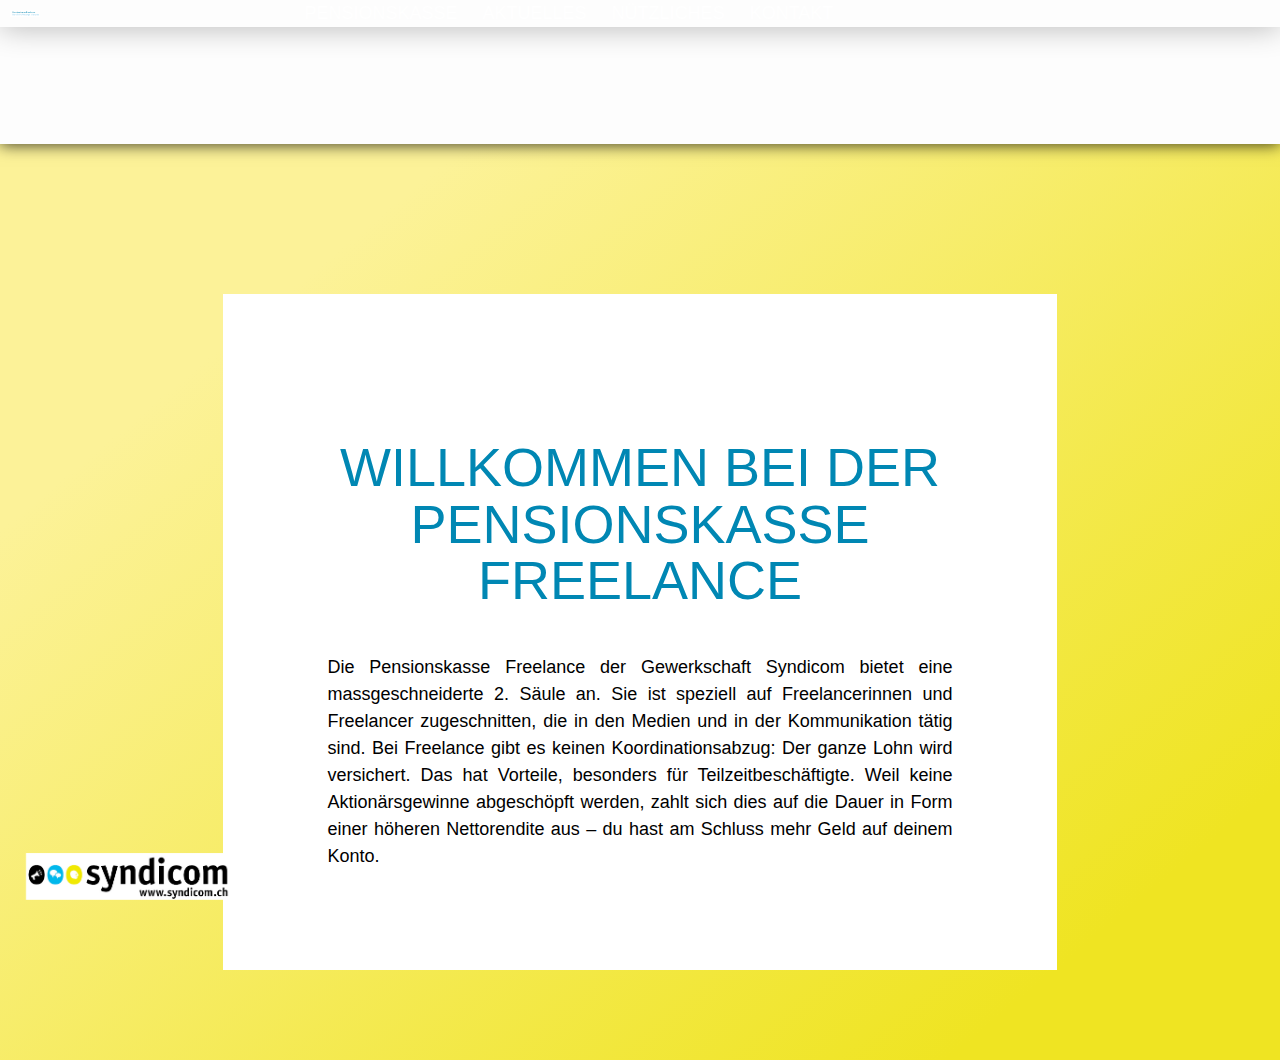
==== commit d1f74563: "changed html hierachry" ====
--- a/prototype/index.html
+++ b/prototype/index.html
@@ -1,3 +1,4 @@
+
 <!DOCTYPE html>
 <html>
 
@@ -8,83 +9,52 @@
   <title>Pensionskasse Freelance</title>
 </head>
 
-<body class="boxed">
-  <header class="head">
-    <nav class="menu">
-      <div class="bar">
-      <a id="logo" class="" href="index.html">Pensionskasse Freelance<br><span id="logo-line">Berufliche Vorsorge à la carte</span></a>
+
+<header class="head">
+  <nav class="menu">
+    <div class="bar">
+      <a href="index.html" class="branding">
+        <img src="img/logo.png">
+      </a>
       <span class="nav-toggle">
           <div class="hamburger">toggle menu</div>
       </span>
       <ul>
         <li><span class="nav-toggle"><div class="ex">close</div></span></li>
-        <li><a href="index.html" id="active">Pensionskasse</a></li>
+        <li><a href="pensionskasse.html">Pensionskasse</a></li>
         <li><a href="news.html">Aktuelles</a></li>
         <li><a href="use.html">Nützliches</a></li>
         <li><a href="contact.html">Kontakt</a></li>
-        </ul>
-      </div>
-    </nav>
-  </header>
+      </ul>
+    </div>
+  </nav>
+</header>
 
 
+<body class="boxed">
   <main class="main grid">
-    <section class="box">
-    <h1>Willkommen bei der Pensionskasse Freelance</h1>
-    <p>Die Pensionskasse Freelance der Gewerkschaft Syndicom bietet eine massgeschneiderte 2. Säule an. Sie ist speziell auf Freelancerinnen und Freelancer zugeschnitten, die in den Medien und in der Kommunikation tätig sind. Bei Freelance gibt es keinen
-      Koordinationsabzug: Der ganze Lohn wird versichert. Das hat Vorteile, besonders für Teilzeitbeschäftigte. Weil keine Aktionärsgewinne abgeschöpft werden, zahlt sich dies auf die Dauer in Form einer höheren Nettorendite aus – du hast am Schluss mehr
-      Geld auf deinem Konto.</p>
-    </section>
-    <section class="box">
-    <h1>So funktionierts</h1>
-    <p>Du meldest dich schriftlich, per Mail oder telefonisch bei der Pensionskasse Freelance an. Danach beauftragst du mit dem von uns zur Verfügung gestellten Formular den Arbeit- bzw. Auftraggeber, von deinen Honoraren die BVG-Beiträge abzu­ziehen und
-      sie zusammen mit dem gleich hohen Arbeit­geber­beitrag auf dein Konto bei Freelance einzuzahlen. Ins­gesamt werden dir 12,5 Prozent des Lohnes gut­ge­schrieben.
-    </p>
-    <p>
-      Dank langjähriger Zusammenarbeit zwischen Medien­unter­nehmen und der Pensionskasse Freelance funktioniert dieses System problemlos. Auch immer mehr Arbeit- bzw. Auftrag­geber aus anderen Branchen rechnen für ihre freien Mit­arbei­tenden so ab.
-    </p>
-    <p>
-      Selbständigerwerbende können ihre Arbeit­geber- und Arbeitnehmerbeiträge im vollen oder reduzierten Umfang auch selber einzahlen. Fehlende Beitragsjahre und höhere Einkommen können «eingekauft» und von den Steuern abgezogen werden.</p>
-    </section>
-    <section class="box">
-    <h1>Unsere Leistungen</h1>
-    <p><strong>Altersrente oder Kapitalbezug:</strong> Bei Freelance gilt die flexible Pensionierung. Du kannst dir frühestens ab dem voll­endeten 58. Altersjahr eine Rente auszahlen lassen oder das angesparte Alterskapital auf einmal beziehen. Du kannst
-      aber auch bis zum Alter 70 weiter Beiträge zahlen.
-    </p>
-    <p>
-      <strong>Invaliditätsrente:</strong> Sollte dir etwas zustossen, hast du bei Erwerbsunfähigkeit, zusätzlich zur meist bescheidenen IV-Rente, Anspruch auf eine Invalidenrente der Pensionskasse.
-    </p>
-    <p>
-      <strong>Todesfallleistung:</strong> Die Pensionskasse zahlt deiner Partnerin bzw. deinem Partner eine Witwen- bzw. Witwe­rrente und den Kindern eine Waisenrente oder ein Todesfallkapital aus. Die Regelung gilt nicht nur für Ehepaare und registrierte
-      Part­nerschaften, sondern auch für Konkubinatspaare, voraus­gesetzt, du hast dies der Pensionskasse Freelance gemeldet.
-    </p>
-    <p>
-      <strong>Freizügigkeitsleistung:</strong> Gibst du deinen Status als Free­lancerin bzw. Freelancer auf und lässt dich anstellen, wird dein ganzes angespartes Kapital der Pensionskasse deines neuen Arbeitgebers überwiesen. Von Gesetzes wegen hast
-      du auch Anrecht darauf, einen Teil deiner Spargelder für den Kauf von selbst genutztem Wohneigentum zu beziehen oder zu verpfänden.
-    </p>
-    <p>
-      <strong>Professionelle Betreuung:</strong> Die Pensionskasse Freelance wird professionell geführt und untersteht der staatlichen Auf­sicht. Halbjährlich bekommst du einen Kontoauszug, mit dem du kontrollieren kannst, ob die Arbeit- bzw. Auftrag­geber
-      für dich korrekt abrechnen. Ende Jahr zeigt dir der Ver­si­cherungsausweis deinen aktuellen Kontostand.</p>
+<section class="box">
+  <h1>Willkommen bei der Pensionskasse Freelance</h1>
+  <p>Die Pensionskasse Freelance der Gewerkschaft Syndicom bietet eine massgeschneiderte 2. Säule an. Sie ist speziell auf Freelancerinnen und Freelancer zugeschnitten, die in den Medien und in der Kommunikation tätig sind.
+Bei Freelance gibt es keinen Koordinationsabzug: Der ganze Lohn wird versichert. Das hat Vorteile, besonders für Teilzeitbeschäftigte. Weil keine Aktionärsgewinne abgeschöpft werden, zahlt sich dies auf die Dauer in Form einer höheren Nettorendite aus – du hast am Schluss mehr Geld auf deinem Konto.</p>
 </section>
-<section class="box">
-      <figure class="oversized">
-        <img src="img/man.gif" alt="Alte Person">
-    </figure>
-    </section>
-  </main>
 
-  <img class="sticky-bottom" src="img/syndicom.jpg" alt="Syndicom Logo">
+</main>
+
+<div class="sticky-bottom">
+  <img src="img/syndicom.jpg" alt="Syndicom Logo">
+</div>
 
 <footer class="grid">
-    <div class="foot">
-        <p>
-            &copy; Pensionskasse Freelance &middot; 2018 &middot; <span class="impress">Impressum</span> | <span class="privacy">Datenschutz</span> </p>
-    </div>
+  <div class="foot">
+    <p>
+      &copy; Pensionskasse Freelance &middot; 2018 &middot; <span class="impress">Impressum</span> | <span class="privacy">Datenschutz</span> </p>
+  </div>
 </footer>
->
 
 
-  <script src="js/jquery-3.2.1.js"></script>
-  <script src="js/script.min.js"></script>
+<script src="js/jquery.min.js"></script>
+<script src="js/script.min.js"></script>
 </body>
+
 </html>
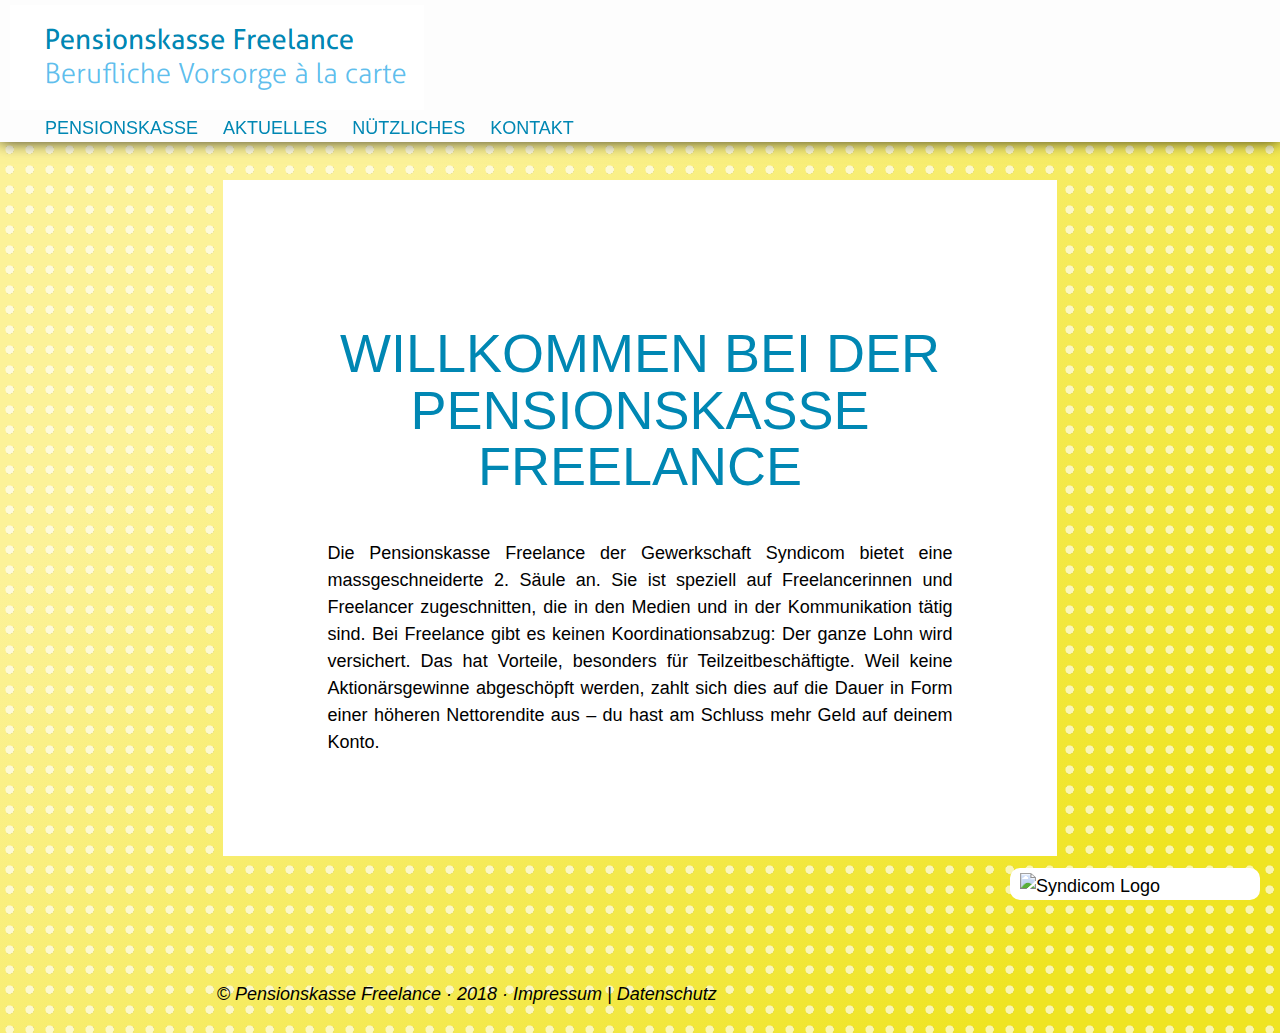
==== commit 2cceb134: "syndicom logo" ====
--- a/prototype/index.html
+++ b/prototype/index.html
@@ -41,8 +41,8 @@
 
 </main>
 
-<div class="sticky-bottom">
-  <img src="img/syndicom.jpg" alt="Syndicom Logo">
+<div class="syndicom">
+  <img src="https://syndicom.ch/fileadmin/templates/syndicom_main/img/syndicom_logo_de.svg" alt="Syndicom Logo">
 </div>
 
 <footer class="grid">
--- a/prototype/css/style.css
+++ b/prototype/css/style.css
@@ -1,2 +1,1333 @@
-@charset "UTF-8";@font-face{font-family:"Aller";src:url("../fonts/aller/aller_Rg.ttf") format("ttf");font-weight:900;font-style:normal}@font-face{font-family:"Aller";src:url("../fonts/aller/aller_lt.ttf") format("ttf");font-weight:900;font-style:italic}@font-face{font-family:"Aller";src:url("../fonts/aller/aller_Bd.ttf") format("ttf");font-weight:bold;font-style:normal}@font-face{font-family:"Aller";src:url("../fonts/aller/aller_BdIt.ttf") format("ttf");font-weight:bold;font-style:italic}@font-face{font-family:"Aller";src:url("../fonts/aller/aller-Lt.ttf") format("ttf");font-weight:500;font-style:normal}@font-face{font-family:"Aller";src:url("../fonts/aller/aller-LtIt.ttf") format("ttf");font-weight:500;font-style:italic}@font-face{font-family:"Libre Baskerville";src:url("../fonts/librebaskerville/librebaskerville-bold-webfont.woff2") format("woff2"), url("../fonts/librebaskerville/librebaskerville-bold-webfont.woff") format("woff");font-weight:bold;font-style:normal}@font-face{font-family:"Libre Baskerville";src:url("../fonts/librebaskerville/librebaskerville-italic-webfont.woff2") format("woff2"), url("../fonts/librebaskerville/librebaskerville-italic-webfont.woff") format("woff");font-weight:normal;font-style:italic}@font-face{font-family:"Libre Baskerville";src:url("../fonts/librebaskerville/librebaskerville-regular-webfont.woff2") format("woff2"), url("../fonts/librebaskerville/librebaskerville-regular-webfont.woff") format("woff");font-weight:normal;font-style:normal}a,abbr,acronym,address,applet,article,aside,audio,b,big,blockquote,body,canvas,caption,center,cite,code,dd,del,details,dfn,div,dl,dt,em,embed,fieldset,figcaption,figure,footer,form,h1,h2,h3,h4,h5,h6,header,hgroup,html,i,iframe,img,ins,kbd,label,legend,mark,menu,nav,object,output,p,pre,q,ruby,s,samp,section,small,span,strike,strong,summary,table,tbody,td,tfoot,th,thead,time,tr,tt,u,var,video{margin:0;padding:0;border:0;font-size:100%;font:inherit;vertical-align:baseline}article,aside,details,figcaption,figure,footer,header,hgroup,menu,nav,section{display:block}body{line-height:1}blockquote,q{quotes:none}blockquote:after,blockquote:before,q:after,q:before{content:'';content:none}table{border-collapse:collapse;border-spacing:0}b,strong{font-weight:bold}em,i{font-style:italic}*{-webkit-box-sizing:border-box;box-sizing:border-box}b,strong{font-weight:bold}i{font-style:italic}img{margin:0px auto;max-width:80%;display:block;height:auto}header{overflow:hidden;background-color:#FDFDFD;position:fixed;left:0;top:0;height:8em;width:100%;-webkit-box-shadow:0 1px 15px 0 rgba(0, 0, 0, 0.75);-moz-box-shadow:0 1px 15px 0 rgba(0, 0, 0, 0.75);box-shadow:0 1px 15px 0 rgba(0, 0, 0, 0.75)}body,html{max-width:100%;overflow-x:hidden}body{font-family:"aller";height:auto;-webkit-transition:0.3s all ease;-o-transition:0.3s all ease;transition:0.3s all ease}body footer,body header,body main{width:100%;max-width:1920px;margin-left:auto!important;margin-right:auto!important;-webkit-box-sizing:border-box;box-sizing:border-box}body.boxed{background-color:#fcf298;*zoom:1;filter:progid:DXImageTransform.Microsoft.gradient(gradientType=1, startColorstr='#FFFCF298', endColorstr='#FFEFE422');background-image:url('[data-uri]');background-size:100%;background-image:-webkit-gradient(linear, 0% 0%, 100% 100%, color-stop(25%, #fcf298), color-stop(87%, #efe422));background-image:-moz-linear-gradient(left top, #fcf298 25%, #efe422 87%);background-image:-webkit-linear-gradient(left top, #fcf298 25%, #efe422 87%);background-image:-webkit-gradient(linear, left top, right bottom, color-stop(25%, #fcf298), color-stop(87%, #efe422));background-image:-o-linear-gradient(left top, #fcf298 25%, #efe422 87%);background-image:linear-gradient(to right bottom, #fcf298 25%, #efe422 87%)}body.boxed .box{background:white}.box{margin:10px;-webkit-box-sizing:border-box;box-sizing:border-box}section.box{margin-top:0;margin-bottom:0;padding:10px}.main{margin:10em auto 5em}figure{padding-bottom:5px;margin:1.25rem 0}footer{margin-top:30px;margin-bottom:20px;padding:5px;font-style:italic}body,html{font-family:"Aller", "Calibri", sans-serif;font-size:18px;font-weight:normal;line-height:1.5;color:black}@media screen and (max-width:800px){body,html{font-size:16px}}p{text-align:justify;-webkit-hyphens:auto;-ms-hyphens:auto;hyphens:auto}p+p{margin-top:2rem}p strong{color:#0087b3}.numbered{counter-reset:h1}.numbered h1{counter-reset:h2}.numbered h1.nocount:before{content:"";counter-increment:none}.numbered h1:before{counter-increment:h1;content:counter(h1) "." " "}.numbered h2{counter-reset:h3}.numbered h2.nocount:before{content:"";counter-increment:none}.numbered h2:before{counter-increment:h2;content:counter(h1) "." counter(h2) "." " "}.numbered h3{counter-reset:h4}.numbered h3.nocount:before{content:"";counter-increment:none}.numbered h3:before{counter-increment:h3;content:counter(h1) "." counter(h2) "." counter(h3) "." " "}.numbered h4{counter-reset:h5}.numbered h4.nocount:before{content:"";counter-increment:none}.numbered h4:before{counter-increment:h4;content:counter(h1) "." counter(h2) "." counter(h3) "." counter(h4) "." " "}.numbered h5{counter-reset:h6}.numbered h5.nocount:before{content:"";counter-increment:none}.numbered h5:before{counter-increment:h5;content:counter(h1) "." counter(h2) "." counter(h3) "." counter(h4) "." counter(h5) "." " "}.numbered h6{counter-reset:h7}.numbered h6.nocount:before{content:"";counter-increment:none}.numbered h6:before{counter-increment:h6;content:counter(h1) "." counter(h2) "." counter(h3) "." counter(h4) "." counter(h5) "." counter(h6) "." " "}h1{font-family:"Aller", "Calibri", sans-serif;font-weight:300;font-style:normal;text-transform:uppercase;text-align:center}h2{font-family:"Aller", "Calibri", sans-serif;font-weight:300;font-style:normal;text-transform:uppercase;text-align:center}h3{font-family:"Aller", "Calibri", sans-serif;font-weight:300;font-style:normal;text-transform:uppercase;text-align:center}h4{font-family:"Aller", "Calibri", sans-serif;font-weight:300;font-style:normal;text-transform:uppercase;text-align:center}h5{font-family:"Aller", "Calibri", sans-serif;font-weight:300;font-style:normal;text-transform:uppercase;text-align:center}h6{font-family:"Aller", "Calibri", sans-serif;font-weight:300;font-style:normal;text-transform:uppercase;text-align:center}h1{font-size:3em;line-height:1.05;color:#0087b3;margin:2.5rem 0}@media screen and (max-width:800px){h1{font-size:2.5em}}h2{font-size:2.25em;line-height:1.25;margin:1.25rem 0}@media screen and (max-width:800px){h2{font-size:2em}}h3{font-size:1.75em;line-height:1.25;margin:1.25rem 0}@media screen and (max-width:800px){h3{font-size:1.5em}}h4{font-size:1.125em;line-height:1.22;margin:.5rem 0;font-weight:500;margin-top:1.5rem}h5{font-size:1.1em;margin:.3rem 0;font-weight:500;margin-top:1.5rem}h6{font-size:1em;margin:.25rem 0;font-weight:500;margin-top:1.5rem}.toggle,a{-webkit-transition:0.3s all ease;-o-transition:0.3s all ease;transition:0.3s all ease;color:#5fbeec;cursor:pointer;text-decoration:none}.toggle:hover,a:hover{color:#5fbeec;text-decoration:underline}.toggle.btn,a.btn{border-radius:20px;padding:6.66667px 40px;border:2px solid currentColor;margin:auto 10px;line-height:3;white-space:nowrap;font-family:"Aller", "Calibri", sans-serif}@media screen and (max-width:600px){.toggle.btn,a.btn{padding:6.66667px 20px}}.toggle.btn:hover,a.btn:hover{text-decoration:none;background:#5fbeec;color:black-or-white(#5fbeec);border-color:#5fbeec}.text-black{color:black}.text-white{color:white}.text-center{text-align:center}.text-justify{text-align:justify}.text-left{text-align:left}.text-right{text-align:right}.text-hyphen{-webkit-hyphens:auto;-ms-hyphens:auto;hyphens:auto}.text-no-hyphen{-webkit-hyphens:none;-ms-hyphens:none;hyphens:none}.text-highlighted{background:#5fbeec;color:black-or-white(#5fbeec);padding:3px 0 1px 0}.text-small{font-size:.8em}.text-muted{opacity:.5}.text-lead{font-family:"Aller", "Calibri", sans-serif;line-height:1.375;text-align:left;font-size:1.4em;font-weight:300;margin-bottom:1.25rem}figcaption{font-style:italic;margin-bottom:1.25rem;margin-top:.5rem}body,html{width:100%;min-height:100vh;margin:0;padding:0}body{display:grid;grid-template-rows:auto auto auto;grid-template-columns:12fr;grid-template-areas:"head""main""foot";-webkit-box-align:center;-ms-flex-align:center;align-items:center}body .head{grid-area:head}body .main{grid-area:main}body .foot{grid-area:foot}.grid{display:grid;grid-template-columns:repeat(12, 1fr);-webkit-box-align:center;-ms-flex-align:center;align-items:center}.grid .grid{display:grid;grid-template-columns:repeat(12, 1fr)}.grid .item-span-1{grid-column-start:auto;grid-column-end:span 1}.grid .item-span-lg-1,.grid .item-span-md-1,.grid .item-span-sm-1{grid-column-start:auto;grid-column-end:span 12}.grid .item-span-2{grid-column-start:auto;grid-column-end:span 2}.grid .item-span-lg-2,.grid .item-span-md-2,.grid .item-span-sm-2,.grid section.has-sidestory .sidestory{grid-column-start:auto;grid-column-end:span 12}.grid .item-span-3{grid-column-start:auto;grid-column-end:span 3}.grid .item-span-lg-3,.grid .item-span-md-3,.grid .item-span-sm-3{grid-column-start:auto;grid-column-end:span 12}.grid .item-span-4{grid-column-start:auto;grid-column-end:span 4}.grid .item-span-lg-4,.grid .item-span-md-4,.grid .item-span-sm-4{grid-column-start:auto;grid-column-end:span 12}.grid .item-span-5,.grid section blockquote{grid-column-start:auto;grid-column-end:span 5}.grid .item-span-lg-5,.grid .item-span-md-5,.grid .item-span-sm-5{grid-column-start:auto;grid-column-end:span 12}.grid .item-span-6,.grid section .content-wide,.grid section .oversized div,.grid section .oversized figcaption,.grid section .oversized p,.grid section .slider-wrap,.grid section .video-wrap,.grid section audio,.grid section h1,.grid section h2,.grid section h3,.grid section h4,.grid section h5,.grid section h6,.grid section iframe,.grid section img,.grid section ol,.grid section p,.grid section pre div,.grid section pre figcaption,.grid section pre p,.grid section ul{grid-column-start:auto;grid-column-end:span 6}.grid .item-span-lg-6,.grid .item-span-md-6,.grid .item-span-sm-6,.grid section.full-width audio,.grid section .full-width audio,.grid section.full-width figcaption,.grid section .full-width figcaption,.grid section.full-width iframe,.grid section .full-width iframe,.grid section.full-width p,.grid section .full-width p,.grid section.full-width ul,.grid section .full-width ul{grid-column-start:auto;grid-column-end:span 12}.grid .item-span-7{grid-column-start:auto;grid-column-end:span 7}.grid .item-span-lg-7,.grid .item-span-md-7,.grid .item-span-sm-7{grid-column-start:auto;grid-column-end:span 12}.grid .item-span-8,.grid section .content-wide.large,.grid section .oversized,.grid section .slider-wrap.large,.grid section .video-wrap.large,.grid section audio.large,.grid section h1.large,.grid section h2.large,.grid section h3.large,.grid section h4.large,.grid section h5.large,.grid section h6.large,.grid section iframe.large,.grid section img.large,.grid section ol.large,.grid section p.large,.grid section pre,.grid section ul.large{grid-column-start:auto;grid-column-end:span 8}.grid .foot,.grid .item-span-lg-8,.grid .item-span-md-8,.grid .item-span-sm-8,.grid section,.grid section.has-sidestory .content,.grid section .oversized img,.grid section pre img{grid-column-start:auto;grid-column-end:span 12}.grid .item-span-9{grid-column-start:auto;grid-column-end:span 9}.grid .item-span-lg-9,.grid .item-span-md-9,.grid .item-span-sm-9{grid-column-start:auto;grid-column-end:span 12}.grid .item-span-10{grid-column-start:auto;grid-column-end:span 10}.grid .item-span-lg-10,.grid .item-span-md-10,.grid .item-span-sm-10{grid-column-start:auto;grid-column-end:span 12}.grid .item-span-11{grid-column-start:auto;grid-column-end:span 11}.grid .item-span-lg-11,.grid .item-span-md-11,.grid .item-span-sm-11{grid-column-start:auto;grid-column-end:span 12}.grid .fullscreen,.grid .item-span-12,.grid div{grid-column-start:auto;grid-column-end:span 12}.grid .item-span-lg-12,.grid .item-span-md-12,.grid .item-span-sm-12,.grid section.full-width,.grid section .full-width,.grid section.full-width .over-video,.grid section .full-width .over-video,.grid section.full-width .video-wrap,.grid section .full-width .video-wrap,.grid section.full-width figure,.grid section .full-width figure,.grid section.full-width iframe,.grid section .full-width iframe,.grid section.full-width video,.grid section .full-width video,.grid section.has-sidestory{grid-column-start:auto;grid-column-end:span 12}.grid .item-offset-0,.grid section .content-wide.large,.grid section.full-width,.grid section .full-width,.grid section.full-width .over-video,.grid section .full-width .over-video,.grid section.full-width .video-wrap,.grid section .full-width .video-wrap,.grid section.full-width figure,.grid section .full-width figure,.grid section.full-width iframe,.grid section .full-width iframe,.grid section.full-width video,.grid section .full-width video,.grid section.has-sidestory,.grid section .slider-wrap.large,.grid section .video-wrap.large,.grid section audio.large,.grid section h1.large,.grid section h2.large,.grid section h3.large,.grid section h4.large,.grid section h5.large,.grid section h6.large,.grid section iframe.large,.grid section img.large,.grid section ol.large,.grid section p.large,.grid section ul.large{grid-column-start:1}.grid .item-offset-lg-1,.grid .item-offset-md-1,.grid .item-offset-sm-1,.grid section.has-sidestory .sidestory-left{grid-column-start:auto}.grid .item-offset-1,.grid section .content-wide,.grid section .oversized div,.grid section .oversized figcaption,.grid section .oversized p,.grid section .slider-wrap,.grid section .video-wrap,.grid section audio,.grid section h1,.grid section h2,.grid section h3,.grid section h4,.grid section h5,.grid section h6,.grid section iframe,.grid section img,.grid section ol,.grid section p,.grid section pre div,.grid section pre figcaption,.grid section pre p,.grid section ul{grid-column-start:2}.grid .foot,.grid .item-offset-lg-2,.grid .item-offset-md-2,.grid .item-offset-sm-2,.grid section,.grid section.full-width audio,.grid section .full-width audio,.grid section.full-width figcaption,.grid section .full-width figcaption,.grid section.full-width iframe,.grid section .full-width iframe,.grid section.full-width p,.grid section .full-width p,.grid section.full-width ul,.grid section .full-width ul,.grid section.has-sidestory .content{grid-column-start:auto}.grid .item-offset-2{grid-column-start:3}.grid .item-offset-lg-3,.grid .item-offset-md-3,.grid .item-offset-sm-3{grid-column-start:auto}.grid .item-offset-3{grid-column-start:4}.grid .item-offset-lg-4,.grid .item-offset-md-4,.grid .item-offset-sm-4{grid-column-start:auto}.grid .item-offset-4{grid-column-start:5}.grid .item-offset-lg-5,.grid .item-offset-md-5,.grid .item-offset-sm-5{grid-column-start:auto}.grid .item-offset-5{grid-column-start:6}.grid .item-offset-lg-6,.grid .item-offset-md-6,.grid .item-offset-sm-6{grid-column-start:auto}.grid .item-offset-6{grid-column-start:7}.grid .item-offset-lg-7,.grid .item-offset-md-7,.grid .item-offset-sm-7{grid-column-start:auto}.grid .item-offset-7{grid-column-start:8}.grid .item-offset-lg-8,.grid .item-offset-md-8,.grid .item-offset-sm-8{grid-column-start:auto}.grid .item-offset-8{grid-column-start:9}.grid .item-offset-lg-9,.grid .item-offset-md-9,.grid .item-offset-sm-9,.grid section.has-sidestory .sidestory-right{grid-column-start:auto}.grid .item-offset-9{grid-column-start:10}.grid .item-offset-lg-10,.grid .item-offset-md-10,.grid .item-offset-sm-10{grid-column-start:auto}.grid .item-offset-10{grid-column-start:11}.grid .item-offset-lg-11,.grid .item-offset-md-11,.grid .item-offset-sm-11{grid-column-start:auto}.grid .item-offset-11{grid-column-start:12}.grid .item-offset-lg-12,.grid .item-offset-md-12,.grid .item-offset-sm-12{grid-column-start:auto}@media screen and (min-width:600px){.grid .item-span-sm-1{grid-column-start:auto;grid-column-end:span 1}.grid .item-span-sm-2{grid-column-start:auto;grid-column-end:span 2}.grid .item-span-sm-3{grid-column-start:auto;grid-column-end:span 3}.grid .item-span-sm-4{grid-column-start:auto;grid-column-end:span 4}.grid .item-span-sm-5{grid-column-start:auto;grid-column-end:span 5}.grid .item-span-sm-6{grid-column-start:auto;grid-column-end:span 6}.grid .item-span-sm-7{grid-column-start:auto;grid-column-end:span 7}.grid .item-span-sm-8{grid-column-start:auto;grid-column-end:span 8}.grid .item-span-sm-9{grid-column-start:auto;grid-column-end:span 9}.grid .item-span-sm-10{grid-column-start:auto;grid-column-end:span 10}.grid .item-span-sm-11{grid-column-start:auto;grid-column-end:span 11}.grid .item-span-sm-12{grid-column-start:auto;grid-column-end:span 12}.grid .item-offset-sm-0{grid-column-start:1}.grid .item-offset-sm-1{grid-column-start:2}.grid .item-offset-sm-2{grid-column-start:3}.grid .item-offset-sm-3{grid-column-start:4}.grid .item-offset-sm-4{grid-column-start:5}.grid .item-offset-sm-5{grid-column-start:6}.grid .item-offset-sm-6{grid-column-start:7}.grid .item-offset-sm-7{grid-column-start:8}.grid .item-offset-sm-8{grid-column-start:9}.grid .item-offset-sm-9{grid-column-start:10}.grid .item-offset-sm-10{grid-column-start:11}.grid .item-offset-sm-11{grid-column-start:12}}@media screen and (min-width:960px){.grid .item-span-md-1{grid-column-start:auto;grid-column-end:span 1}.grid .item-span-md-2,.grid section.has-sidestory .sidestory{grid-column-start:auto;grid-column-end:span 2}.grid .item-span-md-3{grid-column-start:auto;grid-column-end:span 3}.grid .item-span-md-4{grid-column-start:auto;grid-column-end:span 4}.grid .item-span-md-5{grid-column-start:auto;grid-column-end:span 5}.grid .item-span-md-6,.grid section.full-width audio,.grid section .full-width audio,.grid section.full-width figcaption,.grid section .full-width figcaption,.grid section.full-width iframe,.grid section .full-width iframe,.grid section.full-width p,.grid section .full-width p,.grid section.full-width ul,.grid section .full-width ul{grid-column-start:auto;grid-column-end:span 6}.grid .item-span-md-7{grid-column-start:auto;grid-column-end:span 7}.grid .foot,.grid .item-span-md-8,.grid section,.grid section.has-sidestory .content,.grid section .oversized img,.grid section pre img{grid-column-start:auto;grid-column-end:span 8}.grid .item-span-md-9{grid-column-start:auto;grid-column-end:span 9}.grid .item-span-md-10{grid-column-start:auto;grid-column-end:span 10}.grid .item-span-md-11{grid-column-start:auto;grid-column-end:span 11}.grid .item-span-md-12,.grid section.full-width,.grid section .full-width,.grid section.full-width .over-video,.grid section .full-width .over-video,.grid section.full-width .video-wrap,.grid section .full-width .video-wrap,.grid section.full-width figure,.grid section .full-width figure,.grid section.full-width iframe,.grid section .full-width iframe,.grid section.full-width video,.grid section .full-width video,.grid section.has-sidestory{grid-column-start:auto;grid-column-end:span 12}.grid .item-offset-md-0{grid-column-start:1}.grid .item-offset-md-1,.grid section.has-sidestory .sidestory-left{grid-column-start:2}.grid .foot,.grid .item-offset-md-2,.grid section,.grid section.full-width audio,.grid section .full-width audio,.grid section.full-width figcaption,.grid section .full-width figcaption,.grid section.full-width iframe,.grid section .full-width iframe,.grid section.full-width p,.grid section .full-width p,.grid section.full-width ul,.grid section .full-width ul,.grid section.has-sidestory .content{grid-column-start:3}.grid .item-offset-md-3{grid-column-start:4}.grid .item-offset-md-4{grid-column-start:5}.grid .item-offset-md-5{grid-column-start:6}.grid .item-offset-md-6{grid-column-start:7}.grid .item-offset-md-7{grid-column-start:8}.grid .item-offset-md-8{grid-column-start:9}.grid .item-offset-md-9,.grid section.has-sidestory .sidestory-right{grid-column-start:10}.grid .item-offset-md-10{grid-column-start:11}.grid .item-offset-md-11{grid-column-start:12}}@media screen and (min-width:1260px){.grid .item-span-lg-1{grid-column-start:auto;grid-column-end:span 1}.grid .item-span-lg-2{grid-column-start:auto;grid-column-end:span 2}.grid .item-span-lg-3{grid-column-start:auto;grid-column-end:span 3}.grid .item-span-lg-4{grid-column-start:auto;grid-column-end:span 4}.grid .item-span-lg-5{grid-column-start:auto;grid-column-end:span 5}.grid .item-span-lg-6{grid-column-start:auto;grid-column-end:span 6}.grid .item-span-lg-7{grid-column-start:auto;grid-column-end:span 7}.grid .item-span-lg-8{grid-column-start:auto;grid-column-end:span 8}.grid .item-span-lg-9{grid-column-start:auto;grid-column-end:span 9}.grid .item-span-lg-10{grid-column-start:auto;grid-column-end:span 10}.grid .item-span-lg-11{grid-column-start:auto;grid-column-end:span 11}.grid .item-span-lg-12{grid-column-start:auto;grid-column-end:span 12}.grid .item-offset-lg-0{grid-column-start:1}.grid .item-offset-lg-1{grid-column-start:2}.grid .item-offset-lg-2{grid-column-start:3}.grid .item-offset-lg-3{grid-column-start:4}.grid .item-offset-lg-4{grid-column-start:5}.grid .item-offset-lg-5{grid-column-start:6}.grid .item-offset-lg-6{grid-column-start:7}.grid .item-offset-lg-7{grid-column-start:8}.grid .item-offset-lg-8{grid-column-start:9}.grid .item-offset-lg-9{grid-column-start:10}.grid .item-offset-lg-10{grid-column-start:11}.grid .item-offset-lg-11{grid-column-start:12}}.grid .fullscreen{height:100vh;background-size:cover;background-position:center center}.grid section{padding:50px 0;display:grid;grid-template-columns:repeat(8, 1fr)}.boxed .grid section:first-of-type:not(.fullscreen):not(.full-width){padding-top:100px}.boxed .grid section:last-of-type{padding-bottom:100px}.grid section.full-width,.grid section .full-width{padding:0;display:grid;grid-template-columns:repeat(12, 1fr);position:relative;margin:0}.grid section.full-width .over-video,.grid section .full-width .over-video,.grid section.full-width .video-wrap,.grid section .full-width .video-wrap,.grid section.full-width figure,.grid section .full-width figure,.grid section.full-width iframe,.grid section .full-width iframe,.grid section.full-width video,.grid section .full-width video{padding:0;line-height:1;margin:0}.grid section.full-width .video-wrap,.grid section .full-width .video-wrap{margin:0}.grid section.full-width .over-video,.grid section .full-width .over-video{position:absolute;top:0;left:0;width:100%;height:100%;background:rgba(0, 0, 0, 0.5)}.grid section.full-width audio,.grid section .full-width audio,.grid section.full-width figcaption,.grid section .full-width figcaption,.grid section.full-width iframe,.grid section .full-width iframe,.grid section.full-width p,.grid section .full-width p,.grid section.full-width ul,.grid section .full-width ul{position:absolute;bottom:10px;left:0}.grid section.has-sidestory{padding:0;display:grid;grid-template-columns:repeat(12, 1fr);position:relative}.grid section.has-sidestory .box{margin-top:0;margin-bottom:0}.grid section.has-sidestory .content{grid-row-start:1;display:grid;grid-template-columns:repeat(8, 1fr)}@media screen and (max-width:1260px){.grid section.has-sidestory .content{grid-column-start:auto;grid-column-end:span 12;padding:20px 0}}.grid section.has-sidestory .sidestory{grid-row-start:1;-ms-flex-item-align:center;align-self:center;padding:20px;z-index:10;margin:25px;font-size:.8em;background:#f2f2f2}@media screen and (max-width:1260px){.grid section.has-sidestory .sidestory{grid-column-start:auto;grid-column-end:span 12;grid-row-start:auto;background:#f2f2f2}.grid section.has-sidestory .sidestory h1,.grid section.has-sidestory .sidestory h2,.grid section.has-sidestory .sidestory h3,.grid section.has-sidestory .sidestory h4,.grid section.has-sidestory .sidestory h5,.grid section.has-sidestory .sidestory h6{text-align:left}}.grid section .oversized,.grid section pre{display:grid;grid-template-columns:repeat(8, 1fr);padding:1.25rem 0;position:relative;margin-bottom:2rem}.grid section .oversized code,.grid section pre code{padding:0 10px}.grid section .textoverlay{padding:0;margin:30px 0;background:black}.grid section .textoverlay img{opacity:0.5}.grid section .textoverlay .overlay-content{position:absolute;top:50%;-webkit-transform:translateY(-50%);-ms-transform:translateY(-50%);transform:translateY(-50%);text-align:center;width:100%;color:white;font-size:3.1em;line-height:1.05em;font-weight:normal;font-style:italic}.grid section .content-wide,.grid section .slider-wrap,.grid section .video-wrap,.grid section audio,.grid section h1,.grid section h2,.grid section h3,.grid section h4,.grid section h5,.grid section h6,.grid section iframe,.grid section img,.grid section ol,.grid section p,.grid section ul{width:100%}.grid section blockquote{grid-column-start:4}.grid section blockquote p{text-align:right!important}@media screen and (max-width:700px){.grid section blockquote{grid-column-start:0;grid-column-end:span 6}}.overlay-open{overflow:hidden}.overlay-open div:not(.overlay),.overlay-open footer,.overlay-open header,.overlay-open main{-webkit-filter:blur(10px);filter:blur(10px);-webkit-transition:0.3s all ease;-o-transition:0.3s all ease;transition:0.3s all ease}.backdrop{position:fixed;top:0;left:0;width:100%;height:100%;z-index:98}.overlay{display:none;background:white;position:fixed;width:70%;max-height:70%;overflow:auto;border:0px solid #5fbeec;top:50%;left:50%;-webkit-transform:translate(-50%, -50%);-ms-transform:translate(-50%, -50%);transform:translate(-50%, -50%);z-index:99}@media screen and (max-width:600px){.overlay{width:90%;max-height:90%}}.overlay.open{display:block}.overlay .close{position:absolute;right:15px;top:10px;font-family:"Aller", "Calibri", sans-serif;font-size:1.5em;text-decoration:none;z-index:100}.overlay .close:hover{text-decoration:none}.menu{position:fixed;top:0;left:0;width:100%;background:#FDFDFD;color:white;z-index:10000;font-family:"Aller", "Calibri", sans-serif;text-transform:uppercase;-webkit-box-shadow:0 0 30px rgba(0, 0, 0, 0.3);box-shadow:0 0 30px rgba(0, 0, 0, 0.3);display:-webkit-box;display:-ms-flexbox;display:flex;-webkit-box-orient:horizontal;-webkit-box-direction:normal;-ms-flex-direction:row;flex-direction:row;-ms-flex-wrap:wrap;flex-wrap:wrap;-webkit-box-pack:justify;-ms-flex-pack:justify;justify-content:space-between;-webkit-box-align:center;-ms-flex-align:center;align-items:center}.menu.boxed{-webkit-box-pack:center;-ms-flex-pack:center;justify-content:center}.menu .bar{width:66.66667%;display:-webkit-box;display:-ms-flexbox;display:flex;-webkit-box-orient:horizontal;-webkit-box-direction:normal;-ms-flex-direction:row;flex-direction:row;-ms-flex-wrap:wrap;flex-wrap:wrap;-webkit-box-pack:justify;-ms-flex-pack:justify;justify-content:space-between;-webkit-box-align:center;-ms-flex-align:center;align-items:center}.menu .current{text-decoration:underline}.menu .dropdown span{display:inline-block;position:relative;padding-right:10px}.menu .dropdown span:after{content:'';width:0;height:0;border-style:solid;border-color:white transparent transparent transparent;border-width:5px;position:absolute;top:50%;-webkit-transform:translateY(-50%);-ms-transform:translateY(-50%);transform:translateY(-50%);right:-5px;-webkit-transition:.3s all ease;-o-transition:.3s all ease;transition:.3s all ease}.menu .dropdown span.open:after{-webkit-transform:translateY(-100%) scaleY(-1);-ms-transform:translateY(-100%) scaleY(-1);transform:translateY(-100%) scaleY(-1)}.menu .nav-toggle{cursor:pointer;display:none}@media screen and (max-width:700px){.menu .nav-toggle{display:block}}.menu .branding{display:inline-block;padding:5px 10px;display:-webkit-box;display:-ms-flexbox;display:flex;-webkit-box-orient:horizontal;-webkit-box-direction:normal;-ms-flex-direction:row;flex-direction:row;-ms-flex-wrap:nowrap;flex-wrap:nowrap;-webkit-box-pack:justify;-ms-flex-pack:justify;justify-content:space-between;-webkit-box-align:center;-ms-flex-align:center;align-items:center}.menu .branding span{padding:5px}.menu .branding img{display:inline-block;max-width:30px}.menu a,.menu span{color:white;cursor:pointer}.menu a:hover,.menu span:hover{color:rgba(255, 255, 255, 0.8)}.menu ul{padding:0 10px;list-style:none;list-style-type:none;position:relative;background:#FDFDFD;margin:0;z-index:10001}@media screen and (max-width:700px){.menu ul{position:fixed;top:0;left:0;width:300px;height:100%;-webkit-transform:translateX(-300px);-ms-transform:translateX(-300px);transform:translateX(-300px);-webkit-transition:.3s all ease;-o-transition:.3s all ease;transition:.3s all ease}.menu ul.active{-webkit-transform:translateX(0);-ms-transform:translateX(0);transform:translateX(0)}}.menu ul li{list-style:none;display:inline-block;padding:0 10px}@media screen and (max-width:700px){.menu ul li{display:block}}.menu ul ul{background:#FDFDFD;position:absolute;padding:5px;width:100%;margin:0}@media screen and (max-width:700px){.menu ul ul{position:relative}}.menu ul ul li{display:block}.hamburger{font-size:0;width:30px;height:3px;background:white;position:relative}.hamburger:after,.hamburger:before{content:'';position:absolute;width:100%;height:3px;left:0;background:white}.hamburger:before{top:-9px}.hamburger:after{bottom:-9px}.hamburger:hover{background:rgba(255, 255, 255, 0.8)}.hamburger:hover:after,.hamburger:hover:before{background:white}.ex{font-size:0;position:relative;right:0;width:100%;height:20px;display:block;width:100%}.ex:after,.ex:before{content:'';width:3px;height:30px;position:absolute;top:10px;right:10px;background:white}.ex:before{-webkit-transform:rotate(-45deg);-ms-transform:rotate(-45deg);transform:rotate(-45deg)}.ex:after{-webkit-transform:rotate(45deg);-ms-transform:rotate(45deg);transform:rotate(45deg)}.ex:hover:after,.ex:hover:before{background:rgba(255, 255, 255, 0.8)}pre{margin:2rem 0!important}.sticky-bottom{position:fixed;bottom:0;width:20%}#logo{padding:1em 1em 0.5em;font-size:2em;float:left;color:#0087b3;text-decoration:none}#logo-line{color:#5fbeec}@media screen and (max-width:1000px){#logo{font-size:1.5em}}@media screen and (max-width:600px){#logo{font-size:1em}}#active{color:#5fbeec;border-bottom:3px solid #5fbeec}
+@charset "UTF-8";
+/* How tu use this mixin:
+ * include on the parent container argumemts are as follows:
+ * 1. selector: add the complete css selector, as a string
+ * 2. items per row: how many items are in a row max.
+ * 3++. to make this responsive add breakpoints, separating with a comma, the mixin automatically reduces by 1.
+ */
+@font-face {
+  font-family: "Aller";
+  src: local("Aller Italic"), local("Aller-Italic"), url("../fonts/Aller/Aller-Italic.woff2") format("woff2"), url("../fonts/Aller/Aller-Italic.woff") format("woff");
+  font-weight: normal;
+  font-style: italic; }
+@font-face {
+  font-family: "Aller";
+  src: local("Aller"), url("../fonts/Aller/Aller.woff2") format("woff2"), url("../fonts/Aller/Aller.woff") format("woff");
+  font-weight: normal;
+  font-style: normal; }
+@font-face {
+  font-family: "Aller";
+  src: local("Aller Light"), local("Aller-Light"), url("../fonts/Aller/Aller-Light.woff2") format("woff2"), url("Aller-Light.woff") format("woff");
+  font-weight: 300;
+  font-style: normal; }
+@font-face {
+  font-family: "Aller";
+  src: local("Aller Bold"), local("Aller-Bold"), url("../fonts/Aller/Aller-Bold.woff2") format("woff2"), url("../fonts/Aller/Aller-Bold.woff") format("woff");
+  font-weight: bold;
+  font-style: normal; }
+@font-face {
+  font-family: "Aller";
+  src: local("Aller Light Italic"), local("Aller-LightItalic"), url("../fonts/Aller/Aller-LightItalic.woff2") format("woff2"), url("../fonts/Aller/Aller-LightItalic.woff") format("woff");
+  font-weight: 300;
+  font-style: italic; }
+@font-face {
+  font-family: "Aller";
+  src: local("Aller Bold Italic"), local("Aller-BoldItalic"), url("../fonts/Aller/Aller-BoldItalic.woff2") format("woff2"), url("../fonts/Aller/Aller-BoldItalic.woff") format("woff");
+  font-weight: bold;
+  font-style: italic; }
+@font-face {
+  font-family: "Libre Baskerville";
+  src: url("../fonts/librebaskerville/librebaskerville-bold-webfont.woff2") format("woff2"), url("../fonts/librebaskerville/librebaskerville-bold-webfont.woff") format("woff");
+  font-weight: bold;
+  font-style: normal; }
+@font-face {
+  font-family: "Libre Baskerville";
+  src: url("../fonts/librebaskerville/librebaskerville-italic-webfont.woff2") format("woff2"), url("../fonts/librebaskerville/librebaskerville-italic-webfont.woff") format("woff");
+  font-weight: normal;
+  font-style: italic; }
+@font-face {
+  font-family: "Libre Baskerville";
+  src: url("../fonts/librebaskerville/librebaskerville-regular-webfont.woff2") format("woff2"), url("../fonts/librebaskerville/librebaskerville-regular-webfont.woff") format("woff");
+  font-weight: normal;
+  font-style: normal; }
+html, body, div, span, applet, object, iframe,
+h1, h2, h3, h4, h5, h6, p, blockquote, pre,
+a, abbr, acronym, address, big, cite, code,
+del, dfn, em, img, ins, kbd, q, s, samp,
+small, strike, strong, tt, var,
+b, u, i, center,
+dl, dt, dd,
+fieldset, form, label, legend,
+table, caption, tbody, tfoot, thead, tr, th, td,
+article, aside, canvas, details, embed,
+figure, figcaption, footer, header, hgroup,
+menu, nav, output, ruby, section, summary,
+time, mark, audio, video {
+  margin: 0;
+  padding: 0;
+  border: 0;
+  font-size: 100%;
+  font: inherit;
+  vertical-align: baseline; }
+
+article, aside, details, figcaption, figure,
+footer, header, hgroup, menu, nav, section {
+  display: block; }
+
+body {
+  line-height: 1; }
+
+blockquote, q {
+  quotes: none; }
+
+blockquote:before, blockquote:after,
+q:before, q:after {
+  content: '';
+  content: none; }
+
+table {
+  border-collapse: collapse;
+  border-spacing: 0; }
+
+b, strong {
+  font-weight: bold; }
+
+i, em {
+  font-style: italic; }
+
+* {
+  -webkit-box-sizing: border-box;
+  box-sizing: border-box; }
+
+b,
+strong {
+  font-weight: bold; }
+
+i {
+  font-style: italic; }
+
+img {
+  max-width: 100%;
+  height: auto; }
+
+body,
+html {
+  max-width: 100%;
+  overflow-x: hidden; }
+
+body {
+  height: auto;
+  -webkit-transition: 0.3s all ease;
+  -o-transition: 0.3s all ease;
+  transition: 0.3s all ease; }
+  body footer,
+  body header,
+  body main {
+    width: 100%;
+    max-width: 1920px;
+    margin-left: auto !important;
+    margin-right: auto !important;
+    -webkit-box-sizing: border-box;
+    box-sizing: border-box; }
+  body.boxed {
+    /* Permalink - use to edit and share this gradient: http://colorzilla.com/gradient-editor/#fcf298+25,efe422+87 */
+    background: url("[data-uri]") repeat, -webkit-linear-gradient(315deg, #fcf298 25%, #efe422 87%) no-repeat;
+    background: url("[data-uri]") repeat, -o-linear-gradient(315deg, #fcf298 25%, #efe422 87%) no-repeat;
+    background: url("[data-uri]") repeat, linear-gradient(135deg, #fcf298 25%, #efe422 87%) no-repeat; }
+    body.boxed .box {
+      background: white; }
+
+.box {
+  margin: 10px;
+  -webkit-box-sizing: border-box;
+  box-sizing: border-box; }
+
+section.box {
+  margin-top: 0;
+  margin-bottom: 0;
+  padding: 10px; }
+
+.main {
+  margin: 10em auto 5em; }
+
+figure {
+  padding-bottom: 5px;
+  margin: 1.25rem 0; }
+
+footer {
+  margin-top: 30px;
+  margin-bottom: 20px;
+  padding: 5px;
+  font-style: italic; }
+
+body,
+html {
+  font-family: "Aller", "Calibri", sans-serif;
+  font-size: 18px;
+  font-weight: normal;
+  line-height: 1.5;
+  color: black; }
+  @media screen and (max-width: 800px) {
+    body,
+    html {
+      font-size: 16px; } }
+
+p {
+  text-align: justify;
+  -webkit-hyphens: auto;
+  -ms-hyphens: auto;
+  hyphens: auto; }
+  p + p {
+    margin-top: 2rem; }
+  p strong {
+    color: #0087b3; }
+
+.numbered {
+  counter-reset: h1; }
+  .numbered h1 {
+    counter-reset: h2; }
+    .numbered h1.nocount:before {
+      content: "";
+      counter-increment: none; }
+    .numbered h1:before {
+      counter-increment: h1;
+      content: counter(h1) "." " "; }
+  .numbered h2 {
+    counter-reset: h3; }
+    .numbered h2.nocount:before {
+      content: "";
+      counter-increment: none; }
+    .numbered h2:before {
+      counter-increment: h2;
+      content: counter(h1) "." counter(h2) "." " "; }
+  .numbered h3 {
+    counter-reset: h4; }
+    .numbered h3.nocount:before {
+      content: "";
+      counter-increment: none; }
+    .numbered h3:before {
+      counter-increment: h3;
+      content: counter(h1) "." counter(h2) "." counter(h3) "." " "; }
+  .numbered h4 {
+    counter-reset: h5; }
+    .numbered h4.nocount:before {
+      content: "";
+      counter-increment: none; }
+    .numbered h4:before {
+      counter-increment: h4;
+      content: counter(h1) "." counter(h2) "." counter(h3) "." counter(h4) "." " "; }
+  .numbered h5 {
+    counter-reset: h6; }
+    .numbered h5.nocount:before {
+      content: "";
+      counter-increment: none; }
+    .numbered h5:before {
+      counter-increment: h5;
+      content: counter(h1) "." counter(h2) "." counter(h3) "." counter(h4) "." counter(h5) "." " "; }
+  .numbered h6 {
+    counter-reset: h7; }
+    .numbered h6.nocount:before {
+      content: "";
+      counter-increment: none; }
+    .numbered h6:before {
+      counter-increment: h6;
+      content: counter(h1) "." counter(h2) "." counter(h3) "." counter(h4) "." counter(h5) "." counter(h6) "." " "; }
+
+h1 {
+  font-family: "Aller", "Calibri", sans-serif;
+  font-weight: 300;
+  font-style: normal;
+  text-transform: uppercase;
+  text-align: center; }
+
+h2 {
+  font-family: "Aller", "Calibri", sans-serif;
+  font-weight: 300;
+  font-style: normal;
+  text-transform: uppercase;
+  text-align: center; }
+
+h3 {
+  font-family: "Aller", "Calibri", sans-serif;
+  font-weight: 300;
+  font-style: normal;
+  text-transform: uppercase;
+  text-align: center; }
+
+h4 {
+  font-family: "Aller", "Calibri", sans-serif;
+  font-weight: 300;
+  font-style: normal;
+  text-transform: uppercase;
+  text-align: center; }
+
+h5 {
+  font-family: "Aller", "Calibri", sans-serif;
+  font-weight: 300;
+  font-style: normal;
+  text-transform: uppercase;
+  text-align: center; }
+
+h6 {
+  font-family: "Aller", "Calibri", sans-serif;
+  font-weight: 300;
+  font-style: normal;
+  text-transform: uppercase;
+  text-align: center; }
+
+h1 {
+  font-size: 3em;
+  line-height: 1.05;
+  color: #0087b3;
+  margin: 2.5rem 0; }
+  @media screen and (max-width: 800px) {
+    h1 {
+      font-size: 2.5em; } }
+
+h2 {
+  font-size: 2.25em;
+  line-height: 1.25;
+  margin: 1.25rem 0; }
+  @media screen and (max-width: 800px) {
+    h2 {
+      font-size: 2em; } }
+
+h3 {
+  font-size: 1.75em;
+  line-height: 1.25;
+  margin: 1.25rem 0; }
+  @media screen and (max-width: 800px) {
+    h3 {
+      font-size: 1.5em; } }
+
+h4 {
+  font-size: 1.125em;
+  line-height: 1.22;
+  margin: 0.5rem 0;
+  font-weight: 500;
+  margin-top: 1.5rem; }
+
+h5 {
+  font-size: 1.1em;
+  margin: 0.3rem 0;
+  font-weight: 500;
+  margin-top: 1.5rem; }
+
+h6 {
+  font-size: 1em;
+  margin: 0.25rem 0;
+  font-weight: 500;
+  margin-top: 1.5rem; }
+
+.toggle,
+a {
+  -webkit-transition: 0.3s all ease;
+  -o-transition: 0.3s all ease;
+  transition: 0.3s all ease;
+  color: #5fbeec;
+  cursor: pointer;
+  text-decoration: none; }
+  .toggle:hover,
+  a:hover {
+    color: #5fbeec; }
+  .toggle.btn,
+  a.btn {
+    border-radius: 20px;
+    padding: 6.6666666667px 40px;
+    border: 2px solid currentColor;
+    margin: auto 10px;
+    line-height: 3;
+    white-space: nowrap;
+    font-family: "Aller", "Calibri", sans-serif; }
+    @media screen and (max-width: 600px) {
+      .toggle.btn,
+      a.btn {
+        padding: 6.6666666667px 20px; } }
+    .toggle.btn:hover,
+    a.btn:hover {
+      text-decoration: none;
+      background: #5fbeec;
+      color: white;
+      border-color: #5fbeec; }
+
+.text-black {
+  color: black; }
+.text-white {
+  color: white; }
+.text-center {
+  text-align: center; }
+.text-justify {
+  text-align: justify; }
+.text-left {
+  text-align: left; }
+.text-right {
+  text-align: right; }
+.text-hyphen {
+  -webkit-hyphens: auto;
+  -ms-hyphens: auto;
+  hyphens: auto; }
+.text-no-hyphen {
+  -webkit-hyphens: none;
+  -ms-hyphens: none;
+  hyphens: none; }
+.text-highlighted {
+  background: #5fbeec;
+  color: white;
+  padding: 3px 0 1px; }
+.text-small {
+  font-size: 0.8em; }
+.text-muted {
+  opacity: 0.5; }
+.text-lead {
+  font-family: "Aller", "Calibri", sans-serif;
+  line-height: 1.375;
+  text-align: left;
+  font-size: 1.4em;
+  font-weight: 300;
+  margin-bottom: 1.25rem; }
+
+figcaption {
+  font-style: italic;
+  margin-bottom: 1.25rem;
+  margin-top: 0.5rem; }
+
+body,
+html {
+  width: 100%;
+  min-height: 100vh;
+  margin: 0;
+  padding: 0; }
+
+body {
+  display: grid;
+  grid-template-rows: auto auto auto;
+  grid-template-columns: 12fr;
+  grid-template-areas: "head""main""foot";
+  -webkit-box-align: center;
+  -ms-flex-align: center;
+  align-items: center; }
+  body .head {
+    grid-area: head; }
+  body .main {
+    grid-area: main; }
+  body .foot {
+    grid-area: foot; }
+
+.grid {
+  display: grid;
+  grid-template-columns: repeat(12, 1fr);
+  -webkit-box-align: center;
+  -ms-flex-align: center;
+  align-items: center; }
+  .grid .grid {
+    display: grid;
+    grid-template-columns: repeat(12, 1fr); }
+  .grid .item-span-1 {
+    grid-column-start: auto;
+    grid-column-end: span 1; }
+  .grid .item-span-lg-1,
+  .grid .item-span-md-1,
+  .grid .item-span-sm-1 {
+    grid-column-start: auto;
+    grid-column-end: span 12; }
+  .grid .item-span-2 {
+    grid-column-start: auto;
+    grid-column-end: span 2; }
+  .grid .item-span-lg-2,
+  .grid .item-span-md-2,
+  .grid section.has-sidestory .sidestory,
+  .grid .item-span-sm-2 {
+    grid-column-start: auto;
+    grid-column-end: span 12; }
+  .grid .item-span-3 {
+    grid-column-start: auto;
+    grid-column-end: span 3; }
+  .grid .item-span-lg-3,
+  .grid .item-span-md-3,
+  .grid .item-span-sm-3 {
+    grid-column-start: auto;
+    grid-column-end: span 12; }
+  .grid .item-span-4 {
+    grid-column-start: auto;
+    grid-column-end: span 4; }
+  .grid .item-span-lg-4,
+  .grid .item-span-md-4,
+  .grid .item-span-sm-4 {
+    grid-column-start: auto;
+    grid-column-end: span 12; }
+  .grid .item-span-5, .grid section blockquote {
+    grid-column-start: auto;
+    grid-column-end: span 5; }
+  .grid .item-span-lg-5,
+  .grid .item-span-md-5,
+  .grid .item-span-sm-5 {
+    grid-column-start: auto;
+    grid-column-end: span 12; }
+  .grid .item-span-6, .grid section .oversized div,
+  .grid section .oversized figcaption,
+  .grid section .oversized p,
+  .grid section pre div,
+  .grid section pre figcaption,
+  .grid section pre p, .grid section .content-wide,
+  .grid section .slider-wrap,
+  .grid section .video-wrap,
+  .grid section audio,
+  .grid section h1,
+  .grid section h2,
+  .grid section h3,
+  .grid section h4,
+  .grid section h5,
+  .grid section h6,
+  .grid section iframe,
+  .grid section img,
+  .grid section ol,
+  .grid section p,
+  .grid section ul {
+    grid-column-start: auto;
+    grid-column-end: span 6; }
+  .grid .item-span-lg-6,
+  .grid .item-span-md-6,
+  .grid section.full-width audio,
+  .grid section.full-width figcaption,
+  .grid section.full-width iframe,
+  .grid section.full-width p,
+  .grid section.full-width ul,
+  .grid section .full-width audio,
+  .grid section .full-width figcaption,
+  .grid section .full-width iframe,
+  .grid section .full-width p,
+  .grid section .full-width ul,
+  .grid .item-span-sm-6 {
+    grid-column-start: auto;
+    grid-column-end: span 12; }
+  .grid .item-span-7 {
+    grid-column-start: auto;
+    grid-column-end: span 7; }
+  .grid .item-span-lg-7,
+  .grid .item-span-md-7,
+  .grid .item-span-sm-7 {
+    grid-column-start: auto;
+    grid-column-end: span 12; }
+  .grid .item-span-8, .grid section .oversized,
+  .grid section pre, .grid section .content-wide.large,
+  .grid section .slider-wrap.large,
+  .grid section .video-wrap.large,
+  .grid section audio.large,
+  .grid section h1.large,
+  .grid section h2.large,
+  .grid section h3.large,
+  .grid section h4.large,
+  .grid section h5.large,
+  .grid section h6.large,
+  .grid section iframe.large,
+  .grid section img.large,
+  .grid section ol.large,
+  .grid section p.large,
+  .grid section ul.large {
+    grid-column-start: auto;
+    grid-column-end: span 8; }
+  .grid .item-span-lg-8,
+  .grid .item-span-md-8,
+  .grid .foot,
+  .grid section,
+  .grid section.has-sidestory .content,
+  .grid section .oversized img,
+  .grid section pre img,
+  .grid .item-span-sm-8 {
+    grid-column-start: auto;
+    grid-column-end: span 12; }
+  .grid .item-span-9 {
+    grid-column-start: auto;
+    grid-column-end: span 9; }
+  .grid .item-span-lg-9,
+  .grid .item-span-md-9,
+  .grid .item-span-sm-9 {
+    grid-column-start: auto;
+    grid-column-end: span 12; }
+  .grid .item-span-10 {
+    grid-column-start: auto;
+    grid-column-end: span 10; }
+  .grid .item-span-lg-10,
+  .grid .item-span-md-10,
+  .grid .item-span-sm-10 {
+    grid-column-start: auto;
+    grid-column-end: span 12; }
+  .grid .item-span-11 {
+    grid-column-start: auto;
+    grid-column-end: span 11; }
+  .grid .item-span-lg-11,
+  .grid .item-span-md-11,
+  .grid .item-span-sm-11 {
+    grid-column-start: auto;
+    grid-column-end: span 12; }
+  .grid .item-span-12, .grid div, .grid .fullscreen {
+    grid-column-start: auto;
+    grid-column-end: span 12; }
+  .grid .item-span-lg-12,
+  .grid .item-span-md-12,
+  .grid section.full-width,
+  .grid section .full-width,
+  .grid section.full-width .over-video,
+  .grid section.full-width .video-wrap,
+  .grid section.full-width figure,
+  .grid section.full-width iframe,
+  .grid section.full-width video,
+  .grid section .full-width .over-video,
+  .grid section .full-width .video-wrap,
+  .grid section .full-width figure,
+  .grid section .full-width iframe,
+  .grid section .full-width video,
+  .grid section.has-sidestory,
+  .grid .item-span-sm-12 {
+    grid-column-start: auto;
+    grid-column-end: span 12; }
+  .grid .item-offset-0, .grid section.full-width,
+  .grid section .full-width, .grid section.full-width .over-video,
+  .grid section.full-width .video-wrap,
+  .grid section.full-width figure,
+  .grid section.full-width iframe,
+  .grid section.full-width video,
+  .grid section .full-width .over-video,
+  .grid section .full-width .video-wrap,
+  .grid section .full-width figure,
+  .grid section .full-width iframe,
+  .grid section .full-width video, .grid section.has-sidestory, .grid section .content-wide.large,
+  .grid section .slider-wrap.large,
+  .grid section .video-wrap.large,
+  .grid section audio.large,
+  .grid section h1.large,
+  .grid section h2.large,
+  .grid section h3.large,
+  .grid section h4.large,
+  .grid section h5.large,
+  .grid section h6.large,
+  .grid section iframe.large,
+  .grid section img.large,
+  .grid section ol.large,
+  .grid section p.large,
+  .grid section ul.large {
+    grid-column-start: 1; }
+  .grid .item-offset-lg-1,
+  .grid .item-offset-md-1,
+  .grid section.has-sidestory .sidestory-left,
+  .grid .item-offset-sm-1 {
+    grid-column-start: auto; }
+  .grid .item-offset-1, .grid section .oversized div,
+  .grid section .oversized figcaption,
+  .grid section .oversized p,
+  .grid section pre div,
+  .grid section pre figcaption,
+  .grid section pre p, .grid section .content-wide,
+  .grid section .slider-wrap,
+  .grid section .video-wrap,
+  .grid section audio,
+  .grid section h1,
+  .grid section h2,
+  .grid section h3,
+  .grid section h4,
+  .grid section h5,
+  .grid section h6,
+  .grid section iframe,
+  .grid section img,
+  .grid section ol,
+  .grid section p,
+  .grid section ul {
+    grid-column-start: 2; }
+  .grid .item-offset-lg-2,
+  .grid .item-offset-md-2,
+  .grid .foot,
+  .grid section,
+  .grid section.full-width audio,
+  .grid section.full-width figcaption,
+  .grid section.full-width iframe,
+  .grid section.full-width p,
+  .grid section.full-width ul,
+  .grid section .full-width audio,
+  .grid section .full-width figcaption,
+  .grid section .full-width iframe,
+  .grid section .full-width p,
+  .grid section .full-width ul,
+  .grid section.has-sidestory .content,
+  .grid .item-offset-sm-2 {
+    grid-column-start: auto; }
+  .grid .item-offset-2 {
+    grid-column-start: 3; }
+  .grid .item-offset-lg-3,
+  .grid .item-offset-md-3,
+  .grid .item-offset-sm-3 {
+    grid-column-start: auto; }
+  .grid .item-offset-3 {
+    grid-column-start: 4; }
+  .grid .item-offset-lg-4,
+  .grid .item-offset-md-4,
+  .grid .item-offset-sm-4 {
+    grid-column-start: auto; }
+  .grid .item-offset-4 {
+    grid-column-start: 5; }
+  .grid .item-offset-lg-5,
+  .grid .item-offset-md-5,
+  .grid .item-offset-sm-5 {
+    grid-column-start: auto; }
+  .grid .item-offset-5 {
+    grid-column-start: 6; }
+  .grid .item-offset-lg-6,
+  .grid .item-offset-md-6,
+  .grid .item-offset-sm-6 {
+    grid-column-start: auto; }
+  .grid .item-offset-6 {
+    grid-column-start: 7; }
+  .grid .item-offset-lg-7,
+  .grid .item-offset-md-7,
+  .grid .item-offset-sm-7 {
+    grid-column-start: auto; }
+  .grid .item-offset-7 {
+    grid-column-start: 8; }
+  .grid .item-offset-lg-8,
+  .grid .item-offset-md-8,
+  .grid .item-offset-sm-8 {
+    grid-column-start: auto; }
+  .grid .item-offset-8 {
+    grid-column-start: 9; }
+  .grid .item-offset-lg-9,
+  .grid .item-offset-md-9,
+  .grid section.has-sidestory .sidestory-right,
+  .grid .item-offset-sm-9 {
+    grid-column-start: auto; }
+  .grid .item-offset-9 {
+    grid-column-start: 10; }
+  .grid .item-offset-lg-10,
+  .grid .item-offset-md-10,
+  .grid .item-offset-sm-10 {
+    grid-column-start: auto; }
+  .grid .item-offset-10 {
+    grid-column-start: 11; }
+  .grid .item-offset-lg-11,
+  .grid .item-offset-md-11,
+  .grid .item-offset-sm-11 {
+    grid-column-start: auto; }
+  .grid .item-offset-11 {
+    grid-column-start: 12; }
+  .grid .item-offset-lg-12,
+  .grid .item-offset-md-12,
+  .grid .item-offset-sm-12 {
+    grid-column-start: auto; }
+  @media screen and (min-width: 600px) {
+    .grid .item-span-sm-1 {
+      grid-column-start: auto;
+      grid-column-end: span 1; }
+    .grid .item-span-sm-2 {
+      grid-column-start: auto;
+      grid-column-end: span 2; }
+    .grid .item-span-sm-3 {
+      grid-column-start: auto;
+      grid-column-end: span 3; }
+    .grid .item-span-sm-4 {
+      grid-column-start: auto;
+      grid-column-end: span 4; }
+    .grid .item-span-sm-5 {
+      grid-column-start: auto;
+      grid-column-end: span 5; }
+    .grid .item-span-sm-6 {
+      grid-column-start: auto;
+      grid-column-end: span 6; }
+    .grid .item-span-sm-7 {
+      grid-column-start: auto;
+      grid-column-end: span 7; }
+    .grid .item-span-sm-8 {
+      grid-column-start: auto;
+      grid-column-end: span 8; }
+    .grid .item-span-sm-9 {
+      grid-column-start: auto;
+      grid-column-end: span 9; }
+    .grid .item-span-sm-10 {
+      grid-column-start: auto;
+      grid-column-end: span 10; }
+    .grid .item-span-sm-11 {
+      grid-column-start: auto;
+      grid-column-end: span 11; }
+    .grid .item-span-sm-12 {
+      grid-column-start: auto;
+      grid-column-end: span 12; }
+    .grid .item-offset-sm-0 {
+      grid-column-start: 1; }
+    .grid .item-offset-sm-1 {
+      grid-column-start: 2; }
+    .grid .item-offset-sm-2 {
+      grid-column-start: 3; }
+    .grid .item-offset-sm-3 {
+      grid-column-start: 4; }
+    .grid .item-offset-sm-4 {
+      grid-column-start: 5; }
+    .grid .item-offset-sm-5 {
+      grid-column-start: 6; }
+    .grid .item-offset-sm-6 {
+      grid-column-start: 7; }
+    .grid .item-offset-sm-7 {
+      grid-column-start: 8; }
+    .grid .item-offset-sm-8 {
+      grid-column-start: 9; }
+    .grid .item-offset-sm-9 {
+      grid-column-start: 10; }
+    .grid .item-offset-sm-10 {
+      grid-column-start: 11; }
+    .grid .item-offset-sm-11 {
+      grid-column-start: 12; } }
+  @media screen and (min-width: 960px) {
+    .grid .item-span-md-1 {
+      grid-column-start: auto;
+      grid-column-end: span 1; }
+    .grid .item-span-md-2, .grid section.has-sidestory .sidestory {
+      grid-column-start: auto;
+      grid-column-end: span 2; }
+    .grid .item-span-md-3 {
+      grid-column-start: auto;
+      grid-column-end: span 3; }
+    .grid .item-span-md-4 {
+      grid-column-start: auto;
+      grid-column-end: span 4; }
+    .grid .item-span-md-5 {
+      grid-column-start: auto;
+      grid-column-end: span 5; }
+    .grid .item-span-md-6, .grid section.full-width audio,
+    .grid section.full-width figcaption,
+    .grid section.full-width iframe,
+    .grid section.full-width p,
+    .grid section.full-width ul,
+    .grid section .full-width audio,
+    .grid section .full-width figcaption,
+    .grid section .full-width iframe,
+    .grid section .full-width p,
+    .grid section .full-width ul {
+      grid-column-start: auto;
+      grid-column-end: span 6; }
+    .grid .item-span-md-7 {
+      grid-column-start: auto;
+      grid-column-end: span 7; }
+    .grid .item-span-md-8, .grid .foot, .grid section, .grid section.has-sidestory .content, .grid section .oversized img,
+    .grid section pre img {
+      grid-column-start: auto;
+      grid-column-end: span 8; }
+    .grid .item-span-md-9 {
+      grid-column-start: auto;
+      grid-column-end: span 9; }
+    .grid .item-span-md-10 {
+      grid-column-start: auto;
+      grid-column-end: span 10; }
+    .grid .item-span-md-11 {
+      grid-column-start: auto;
+      grid-column-end: span 11; }
+    .grid .item-span-md-12, .grid section.full-width,
+    .grid section .full-width, .grid section.full-width .over-video,
+    .grid section.full-width .video-wrap,
+    .grid section.full-width figure,
+    .grid section.full-width iframe,
+    .grid section.full-width video,
+    .grid section .full-width .over-video,
+    .grid section .full-width .video-wrap,
+    .grid section .full-width figure,
+    .grid section .full-width iframe,
+    .grid section .full-width video, .grid section.has-sidestory {
+      grid-column-start: auto;
+      grid-column-end: span 12; }
+    .grid .item-offset-md-0 {
+      grid-column-start: 1; }
+    .grid .item-offset-md-1, .grid section.has-sidestory .sidestory-left {
+      grid-column-start: 2; }
+    .grid .item-offset-md-2, .grid .foot, .grid section, .grid section.full-width audio,
+    .grid section.full-width figcaption,
+    .grid section.full-width iframe,
+    .grid section.full-width p,
+    .grid section.full-width ul,
+    .grid section .full-width audio,
+    .grid section .full-width figcaption,
+    .grid section .full-width iframe,
+    .grid section .full-width p,
+    .grid section .full-width ul, .grid section.has-sidestory .content {
+      grid-column-start: 3; }
+    .grid .item-offset-md-3 {
+      grid-column-start: 4; }
+    .grid .item-offset-md-4 {
+      grid-column-start: 5; }
+    .grid .item-offset-md-5 {
+      grid-column-start: 6; }
+    .grid .item-offset-md-6 {
+      grid-column-start: 7; }
+    .grid .item-offset-md-7 {
+      grid-column-start: 8; }
+    .grid .item-offset-md-8 {
+      grid-column-start: 9; }
+    .grid .item-offset-md-9, .grid section.has-sidestory .sidestory-right {
+      grid-column-start: 10; }
+    .grid .item-offset-md-10 {
+      grid-column-start: 11; }
+    .grid .item-offset-md-11 {
+      grid-column-start: 12; } }
+  @media screen and (min-width: 1260px) {
+    .grid .item-span-lg-1 {
+      grid-column-start: auto;
+      grid-column-end: span 1; }
+    .grid .item-span-lg-2 {
+      grid-column-start: auto;
+      grid-column-end: span 2; }
+    .grid .item-span-lg-3 {
+      grid-column-start: auto;
+      grid-column-end: span 3; }
+    .grid .item-span-lg-4 {
+      grid-column-start: auto;
+      grid-column-end: span 4; }
+    .grid .item-span-lg-5 {
+      grid-column-start: auto;
+      grid-column-end: span 5; }
+    .grid .item-span-lg-6 {
+      grid-column-start: auto;
+      grid-column-end: span 6; }
+    .grid .item-span-lg-7 {
+      grid-column-start: auto;
+      grid-column-end: span 7; }
+    .grid .item-span-lg-8 {
+      grid-column-start: auto;
+      grid-column-end: span 8; }
+    .grid .item-span-lg-9 {
+      grid-column-start: auto;
+      grid-column-end: span 9; }
+    .grid .item-span-lg-10 {
+      grid-column-start: auto;
+      grid-column-end: span 10; }
+    .grid .item-span-lg-11 {
+      grid-column-start: auto;
+      grid-column-end: span 11; }
+    .grid .item-span-lg-12 {
+      grid-column-start: auto;
+      grid-column-end: span 12; }
+    .grid .item-offset-lg-0 {
+      grid-column-start: 1; }
+    .grid .item-offset-lg-1 {
+      grid-column-start: 2; }
+    .grid .item-offset-lg-2 {
+      grid-column-start: 3; }
+    .grid .item-offset-lg-3 {
+      grid-column-start: 4; }
+    .grid .item-offset-lg-4 {
+      grid-column-start: 5; }
+    .grid .item-offset-lg-5 {
+      grid-column-start: 6; }
+    .grid .item-offset-lg-6 {
+      grid-column-start: 7; }
+    .grid .item-offset-lg-7 {
+      grid-column-start: 8; }
+    .grid .item-offset-lg-8 {
+      grid-column-start: 9; }
+    .grid .item-offset-lg-9 {
+      grid-column-start: 10; }
+    .grid .item-offset-lg-10 {
+      grid-column-start: 11; }
+    .grid .item-offset-lg-11 {
+      grid-column-start: 12; } }
+  .grid .fullscreen {
+    height: 100vh;
+    background-size: cover;
+    background-position: center center; }
+  .grid section {
+    padding: 50px 0;
+    display: grid;
+    grid-template-columns: repeat(8, 1fr); }
+    .boxed .grid section:first-of-type:not(.fullscreen):not(.full-width) {
+      padding-top: 100px; }
+    .boxed .grid section:last-of-type {
+      padding-bottom: 100px; }
+    .grid section.full-width,
+    .grid section .full-width {
+      padding: 0;
+      display: grid;
+      grid-template-columns: repeat(12, 1fr);
+      position: relative;
+      margin: 0; }
+      .grid section.full-width .over-video,
+      .grid section.full-width .video-wrap,
+      .grid section.full-width figure,
+      .grid section.full-width iframe,
+      .grid section.full-width video,
+      .grid section .full-width .over-video,
+      .grid section .full-width .video-wrap,
+      .grid section .full-width figure,
+      .grid section .full-width iframe,
+      .grid section .full-width video {
+        padding: 0;
+        line-height: 1;
+        margin: 0; }
+      .grid section.full-width audio,
+      .grid section.full-width figcaption,
+      .grid section.full-width iframe,
+      .grid section.full-width p,
+      .grid section.full-width ul,
+      .grid section .full-width audio,
+      .grid section .full-width figcaption,
+      .grid section .full-width iframe,
+      .grid section .full-width p,
+      .grid section .full-width ul {
+        position: absolute;
+        bottom: 10px;
+        left: 0; }
+    .grid section.has-sidestory {
+      padding: 0;
+      display: grid;
+      grid-template-columns: repeat(12, 1fr);
+      position: relative; }
+      .grid section.has-sidestory .box {
+        margin-top: 0;
+        margin-bottom: 0; }
+      .grid section.has-sidestory .content {
+        grid-row-start: 1;
+        display: grid;
+        grid-template-columns: repeat(8, 1fr); }
+        @media screen and (max-width: 1260px) {
+          .grid section.has-sidestory .content {
+            grid-column-start: auto;
+            grid-column-end: span 12;
+            padding: 20px 0; } }
+      .grid section.has-sidestory .sidestory {
+        grid-row-start: 1;
+        -ms-flex-item-align: center;
+        align-self: center;
+        padding: 20px;
+        z-index: 10;
+        margin: 25px;
+        font-size: 0.8em;
+        background: #f2f2f2; }
+        @media screen and (max-width: 1260px) {
+          .grid section.has-sidestory .sidestory {
+            grid-column-start: auto;
+            grid-column-end: span 12;
+            grid-row-start: auto;
+            background: #f2f2f2; }
+            .grid section.has-sidestory .sidestory h1,
+            .grid section.has-sidestory .sidestory h2,
+            .grid section.has-sidestory .sidestory h3,
+            .grid section.has-sidestory .sidestory h4,
+            .grid section.has-sidestory .sidestory h5,
+            .grid section.has-sidestory .sidestory h6 {
+              text-align: left; } }
+    .grid section .oversized,
+    .grid section pre {
+      display: grid;
+      grid-template-columns: repeat(8, 1fr);
+      padding: 1.25rem 0;
+      position: relative;
+      margin-bottom: 2rem; }
+      .grid section .oversized code,
+      .grid section pre code {
+        padding: 0 10px; }
+    .grid section .textoverlay {
+      padding: 0;
+      margin: 30px 0;
+      background: black; }
+      .grid section .textoverlay img {
+        opacity: 0.5; }
+      .grid section .textoverlay .overlay-content {
+        position: absolute;
+        top: 50%;
+        -webkit-transform: translateY(-50%);
+        -ms-transform: translateY(-50%);
+        transform: translateY(-50%);
+        text-align: center;
+        width: 100%;
+        color: white;
+        font-size: 3.1em;
+        line-height: 1.05em;
+        font-weight: normal;
+        font-style: italic; }
+    .grid section .content-wide,
+    .grid section .slider-wrap,
+    .grid section .video-wrap,
+    .grid section audio,
+    .grid section h1,
+    .grid section h2,
+    .grid section h3,
+    .grid section h4,
+    .grid section h5,
+    .grid section h6,
+    .grid section iframe,
+    .grid section img,
+    .grid section ol,
+    .grid section p,
+    .grid section ul {
+      width: 100%; }
+    .grid section blockquote {
+      grid-column-start: 4; }
+      .grid section blockquote p {
+        text-align: right !important; }
+      @media screen and (max-width: 700px) {
+        .grid section blockquote {
+          grid-column-start: 0;
+          grid-column-end: span 6; } }
+
+.overlay-open {
+  overflow: hidden; }
+  .overlay-open main, .overlay-open header, .overlay-open footer, .overlay-open div:not(.overlay) {
+    -webkit-filter: blur(10px);
+    filter: blur(10px);
+    -webkit-transition: 0.3s all ease;
+    -o-transition: 0.3s all ease;
+    transition: 0.3s all ease; }
+
+.backdrop {
+  position: fixed;
+  top: 0;
+  left: 0;
+  width: 100%;
+  height: 100%;
+  z-index: 98; }
+
+.overlay {
+  display: none;
+  background: white;
+  position: fixed;
+  width: 70%;
+  max-height: 70%;
+  overflow: auto;
+  border: 0 solid #5fbeec;
+  top: 50%;
+  left: 50%;
+  -webkit-transform: translate(-50%, -50%);
+  -ms-transform: translate(-50%, -50%);
+  transform: translate(-50%, -50%);
+  z-index: 99; }
+  @media screen and (max-width: 600px) {
+    .overlay {
+      width: 90%;
+      max-height: 90%; } }
+  .overlay.open {
+    display: block; }
+  .overlay .close {
+    position: absolute;
+    right: 15px;
+    top: 10px;
+    font-family: "Aller", "Calibri", sans-serif;
+    font-size: 1.5em;
+    text-decoration: none;
+    z-index: 100; }
+    .overlay .close:hover {
+      text-decoration: none; }
+
+.menu {
+  position: fixed;
+  top: 0;
+  left: 0;
+  width: 100%;
+  background: #FDFDFD;
+  color: #0087b3;
+  z-index: 10000;
+  font-family: "Aller", "Calibri", sans-serif;
+  text-transform: uppercase;
+  -webkit-box-shadow: 0 0 15px rgba(0, 0, 0, 0.75);
+  box-shadow: 0 0 15px rgba(0, 0, 0, 0.75);
+  display: -webkit-box;
+  display: -ms-flexbox;
+  display: flex;
+  -webkit-box-orient: horizontal;
+  -webkit-box-direction: normal;
+  -ms-flex-direction: row;
+  flex-direction: row;
+  -ms-flex-wrap: wrap;
+  flex-wrap: wrap;
+  -webkit-box-pack: justify;
+  -ms-flex-pack: justify;
+  justify-content: space-between;
+  -webkit-box-align: center;
+  -ms-flex-align: center;
+  align-items: center; }
+  .menu.boxed {
+    -webkit-box-pack: center;
+    -ms-flex-pack: center;
+    justify-content: center; }
+  .menu .bar {
+    width: 66.6666666667%;
+    display: -webkit-box;
+    display: -ms-flexbox;
+    display: flex;
+    -webkit-box-orient: horizontal;
+    -webkit-box-direction: normal;
+    -ms-flex-direction: row;
+    flex-direction: row;
+    -ms-flex-wrap: wrap;
+    flex-wrap: wrap;
+    -webkit-box-pack: justify;
+    -ms-flex-pack: justify;
+    justify-content: space-between;
+    -webkit-box-align: center;
+    -ms-flex-align: center;
+    align-items: center; }
+  .menu .current {
+    color: #5fbeec;
+    border-bottom: 3px solid #5fbeec; }
+  .menu .dropdown span {
+    display: inline-block;
+    position: relative;
+    padding-right: 10px; }
+    .menu .dropdown span:after {
+      content: '';
+      width: 0;
+      height: 0;
+      border-style: solid;
+      border-color: #0087b3 transparent transparent transparent;
+      border-width: 5px;
+      position: absolute;
+      top: 50%;
+      -webkit-transform: translateY(-50%);
+      -ms-transform: translateY(-50%);
+      transform: translateY(-50%);
+      right: -5px;
+      -webkit-transition: 0.3s all ease;
+      -o-transition: 0.3s all ease;
+      transition: 0.3s all ease; }
+    .menu .dropdown span.open:after {
+      -webkit-transform: translateY(-100%) scaleY(-1);
+      -ms-transform: translateY(-100%) scaleY(-1);
+      transform: translateY(-100%) scaleY(-1); }
+  .menu .nav-toggle {
+    cursor: pointer;
+    display: none; }
+    @media screen and (max-width: 700px) {
+      .menu .nav-toggle {
+        display: block; } }
+  .menu .branding {
+    display: inline-block;
+    padding: 5px 10px;
+    display: -webkit-box;
+    display: -ms-flexbox;
+    display: flex;
+    -webkit-box-orient: horizontal;
+    -webkit-box-direction: normal;
+    -ms-flex-direction: row;
+    flex-direction: row;
+    -ms-flex-wrap: nowrap;
+    flex-wrap: nowrap;
+    -webkit-box-pack: justify;
+    -ms-flex-pack: justify;
+    justify-content: space-between;
+    -webkit-box-align: center;
+    -ms-flex-align: center;
+    align-items: center; }
+    .menu .branding span {
+      padding: 5px; }
+    .menu .branding img {
+      display: inline-block; }
+  .menu a,
+  .menu span {
+    color: #0087b3;
+    cursor: pointer; }
+    .menu a:hover,
+    .menu span:hover {
+      color: #5fbeec; }
+  .menu ul {
+    padding: 0 10px;
+    list-style: none;
+    list-style-type: none;
+    position: relative;
+    background: #FDFDFD;
+    margin: 0;
+    z-index: 10001; }
+    @media screen and (max-width: 700px) {
+      .menu ul {
+        position: fixed;
+        top: 0;
+        left: 0;
+        width: 300px;
+        height: 100%;
+        -webkit-transform: translateX(-300px);
+        -ms-transform: translateX(-300px);
+        transform: translateX(-300px);
+        -webkit-transition: 0.3s all ease;
+        -o-transition: 0.3s all ease;
+        transition: 0.3s all ease; }
+        .menu ul.active {
+          -webkit-transform: translateX(0);
+          -ms-transform: translateX(0);
+          transform: translateX(0); } }
+    .menu ul li {
+      list-style: none;
+      display: inline-block;
+      padding: 0 10px; }
+      @media screen and (max-width: 700px) {
+        .menu ul li {
+          display: block; } }
+    .menu ul ul {
+      background: #FDFDFD;
+      position: absolute;
+      padding: 5px;
+      width: 100%;
+      margin: 0; }
+      @media screen and (max-width: 700px) {
+        .menu ul ul {
+          position: relative; } }
+      .menu ul ul li {
+        display: block; }
+
+.hamburger {
+  font-size: 0;
+  width: 30px;
+  height: 3px;
+  background: #0087b3;
+  position: relative; }
+  .hamburger:after, .hamburger:before {
+    content: '';
+    position: absolute;
+    width: 100%;
+    height: 3px;
+    left: 0;
+    background: #0087b3; }
+  .hamburger:before {
+    top: -9px; }
+  .hamburger:after {
+    bottom: -9px; }
+  .hamburger:hover {
+    background: #5fbeec; }
+    .hamburger:hover:after, .hamburger:hover:before {
+      background: #0087b3; }
+
+.ex {
+  font-size: 0;
+  position: relative;
+  right: 0;
+  width: 100%;
+  height: 20px;
+  display: block;
+  width: 100%; }
+  .ex:after, .ex:before {
+    content: '';
+    width: 3px;
+    height: 30px;
+    position: absolute;
+    top: 10px;
+    right: 10px;
+    background: #0087b3; }
+  .ex:before {
+    -webkit-transform: rotate(-45deg);
+    -ms-transform: rotate(-45deg);
+    transform: rotate(-45deg); }
+  .ex:after {
+    -webkit-transform: rotate(45deg);
+    -ms-transform: rotate(45deg);
+    transform: rotate(45deg); }
+  .ex:hover:after, .ex:hover:before {
+    background: #5fbeec; }
+
+pre {
+  margin: 2rem 0 !important; }
+
+.syndicom {
+  position: fixed;
+  right: 20px;
+  bottom: 0;
+  width: 20%;
+  min-width: 150px;
+  max-width: 250px;
+  background: white;
+  border-radius: 10px;
+  padding-top: 5px;
+  padding-left: 10px;
+  padding-right: 10px; }
+
+
+
 /*# sourceMappingURL=style.css.map */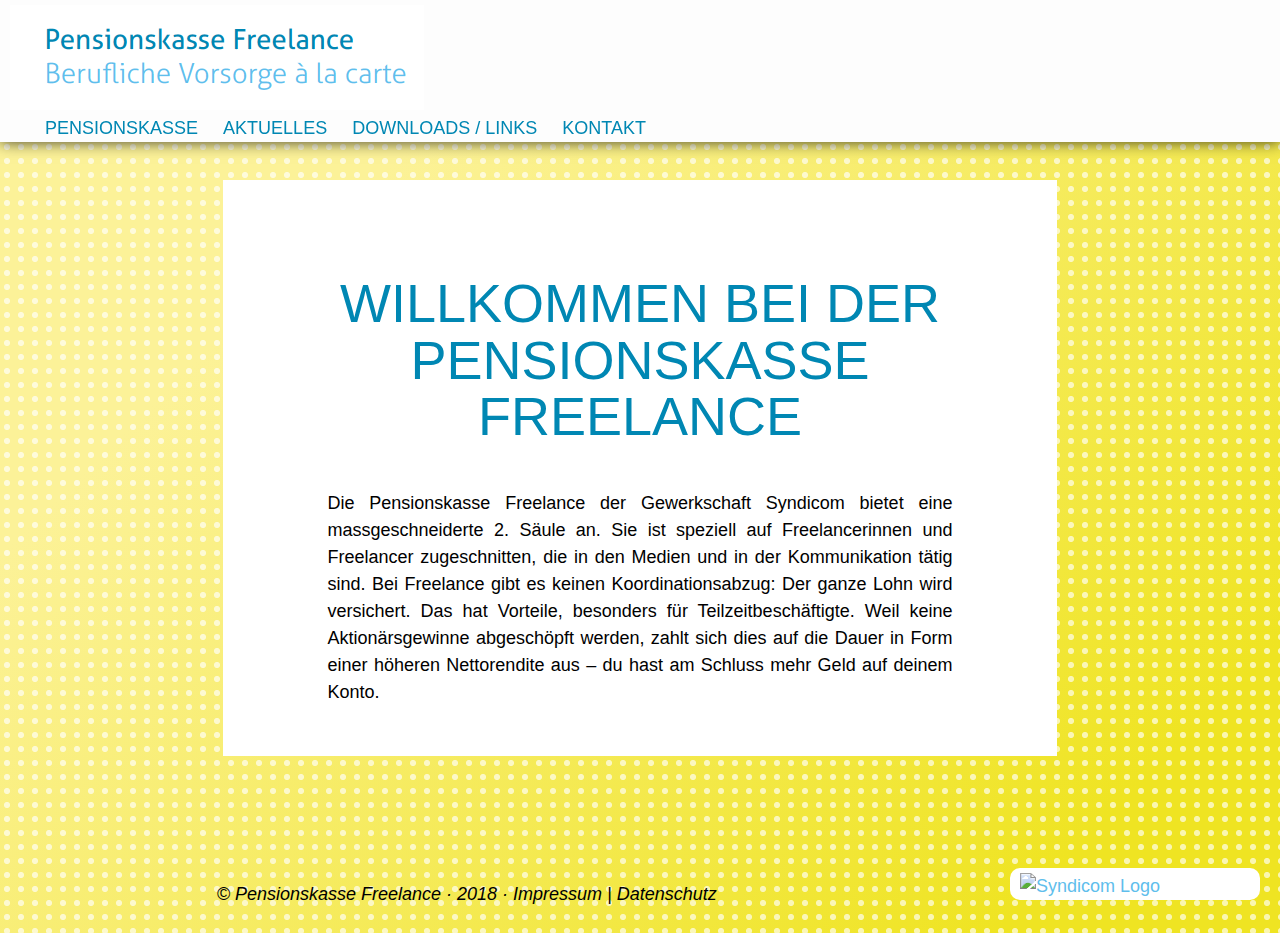
==== commit 1af9c55d: "raster and small changes" ====
--- a/prototype/index.html
+++ b/prototype/index.html
@@ -23,7 +23,7 @@
         <li><span class="nav-toggle"><div class="ex">close</div></span></li>
         <li><a href="pensionskasse.html">Pensionskasse</a></li>
         <li><a href="news.html">Aktuelles</a></li>
-        <li><a href="use.html">Nützliches</a></li>
+        <li><a href="use.html">Downloads / Links</a></li>
         <li><a href="contact.html">Kontakt</a></li>
       </ul>
     </div>
@@ -33,17 +33,15 @@
 
 <body class="boxed">
   <main class="main grid">
-<section class="box">
-  <h1>Willkommen bei der Pensionskasse Freelance</h1>
-  <p>Die Pensionskasse Freelance der Gewerkschaft Syndicom bietet eine massgeschneiderte 2. Säule an. Sie ist speziell auf Freelancerinnen und Freelancer zugeschnitten, die in den Medien und in der Kommunikation tätig sind.
+    <section class="box">
+      <h1>Willkommen bei der Pensionskasse Freelance</h1>
+      <p>Die Pensionskasse Freelance der Gewerkschaft Syndicom bietet eine massgeschneiderte 2. Säule an. Sie ist speziell auf Freelancerinnen und Freelancer zugeschnitten, die in den Medien und in der Kommunikation tätig sind.
 Bei Freelance gibt es keinen Koordinationsabzug: Der ganze Lohn wird versichert. Das hat Vorteile, besonders für Teilzeitbeschäftigte. Weil keine Aktionärsgewinne abgeschöpft werden, zahlt sich dies auf die Dauer in Form einer höheren Nettorendite aus – du hast am Schluss mehr Geld auf deinem Konto.</p>
 </section>
 
 </main>
 
-<div class="syndicom">
-  <img src="https://syndicom.ch/fileadmin/templates/syndicom_main/img/syndicom_logo_de.svg" alt="Syndicom Logo">
-</div>
+
 
 <footer class="grid">
   <div class="foot">
@@ -52,6 +50,12 @@
   </div>
 </footer>
 
+<div class="syndicom">
+  <a href="https://syndicom.ch" target="_blank">
+  <img src="https://syndicom.ch/fileadmin/templates/syndicom_main/img/syndicom_logo_de.svg" alt="Syndicom Logo">
+  </a>
+</div>
+
 
 <script src="js/jquery.min.js"></script>
 <script src="js/script.min.js"></script>
--- a/prototype/css/style.css
+++ b/prototype/css/style.css
@@ -1,4 +1,3 @@
-@charset "UTF-8";
 /* How tu use this mixin:
  * include on the parent container argumemts are as follows:
  * 1. selector: add the complete css selector, as a string
@@ -131,9 +130,9 @@
     box-sizing: border-box; }
   body.boxed {
     /* Permalink - use to edit and share this gradient: http://colorzilla.com/gradient-editor/#fcf298+25,efe422+87 */
-    background: url("[data-uri]") repeat, -webkit-linear-gradient(315deg, #fcf298 25%, #efe422 87%) no-repeat;
-    background: url("[data-uri]") repeat, -o-linear-gradient(315deg, #fcf298 25%, #efe422 87%) no-repeat;
-    background: url("[data-uri]") repeat, linear-gradient(135deg, #fcf298 25%, #efe422 87%) no-repeat; }
+    background: url("[data-uri]") repeat, -webkit-linear-gradient(315deg, #fcf298 25%, #efe422 87%) no-repeat;
+    background: url("[data-uri]") repeat, -o-linear-gradient(315deg, #fcf298 25%, #efe422 87%) no-repeat;
+    background: url("[data-uri]") repeat, linear-gradient(135deg, #fcf298 25%, #efe422 87%) no-repeat; }
     body.boxed .box {
       background: white; }
 
@@ -181,57 +180,6 @@
     margin-top: 2rem; }
   p strong {
     color: #0087b3; }
-
-.numbered {
-  counter-reset: h1; }
-  .numbered h1 {
-    counter-reset: h2; }
-    .numbered h1.nocount:before {
-      content: "";
-      counter-increment: none; }
-    .numbered h1:before {
-      counter-increment: h1;
-      content: counter(h1) "." " "; }
-  .numbered h2 {
-    counter-reset: h3; }
-    .numbered h2.nocount:before {
-      content: "";
-      counter-increment: none; }
-    .numbered h2:before {
-      counter-increment: h2;
-      content: counter(h1) "." counter(h2) "." " "; }
-  .numbered h3 {
-    counter-reset: h4; }
-    .numbered h3.nocount:before {
-      content: "";
-      counter-increment: none; }
-    .numbered h3:before {
-      counter-increment: h3;
-      content: counter(h1) "." counter(h2) "." counter(h3) "." " "; }
-  .numbered h4 {
-    counter-reset: h5; }
-    .numbered h4.nocount:before {
-      content: "";
-      counter-increment: none; }
-    .numbered h4:before {
-      counter-increment: h4;
-      content: counter(h1) "." counter(h2) "." counter(h3) "." counter(h4) "." " "; }
-  .numbered h5 {
-    counter-reset: h6; }
-    .numbered h5.nocount:before {
-      content: "";
-      counter-increment: none; }
-    .numbered h5:before {
-      counter-increment: h5;
-      content: counter(h1) "." counter(h2) "." counter(h3) "." counter(h4) "." counter(h5) "." " "; }
-  .numbered h6 {
-    counter-reset: h7; }
-    .numbered h6.nocount:before {
-      content: "";
-      counter-increment: none; }
-    .numbered h6:before {
-      counter-increment: h6;
-      content: counter(h1) "." counter(h2) "." counter(h3) "." counter(h4) "." counter(h5) "." counter(h6) "." " "; }
 
 h1 {
   font-family: "Aller", "Calibri", sans-serif;
@@ -435,7 +383,6 @@
     grid-column-end: span 2; }
   .grid .item-span-lg-2,
   .grid .item-span-md-2,
-  .grid section.has-sidestory .sidestory,
   .grid .item-span-sm-2 {
     grid-column-start: auto;
     grid-column-end: span 12; }
@@ -455,7 +402,7 @@
   .grid .item-span-sm-4 {
     grid-column-start: auto;
     grid-column-end: span 12; }
-  .grid .item-span-5, .grid section blockquote {
+  .grid .item-span-5 {
     grid-column-start: auto;
     grid-column-end: span 5; }
   .grid .item-span-lg-5,
@@ -487,16 +434,6 @@
     grid-column-end: span 6; }
   .grid .item-span-lg-6,
   .grid .item-span-md-6,
-  .grid section.full-width audio,
-  .grid section.full-width figcaption,
-  .grid section.full-width iframe,
-  .grid section.full-width p,
-  .grid section.full-width ul,
-  .grid section .full-width audio,
-  .grid section .full-width figcaption,
-  .grid section .full-width iframe,
-  .grid section .full-width p,
-  .grid section .full-width ul,
   .grid .item-span-sm-6 {
     grid-column-start: auto;
     grid-column-end: span 12; }
@@ -530,7 +467,6 @@
   .grid .item-span-md-8,
   .grid .foot,
   .grid section,
-  .grid section.has-sidestory .content,
   .grid section .oversized img,
   .grid section pre img,
   .grid .item-span-sm-8 {
@@ -565,33 +501,10 @@
     grid-column-end: span 12; }
   .grid .item-span-lg-12,
   .grid .item-span-md-12,
-  .grid section.full-width,
-  .grid section .full-width,
-  .grid section.full-width .over-video,
-  .grid section.full-width .video-wrap,
-  .grid section.full-width figure,
-  .grid section.full-width iframe,
-  .grid section.full-width video,
-  .grid section .full-width .over-video,
-  .grid section .full-width .video-wrap,
-  .grid section .full-width figure,
-  .grid section .full-width iframe,
-  .grid section .full-width video,
-  .grid section.has-sidestory,
   .grid .item-span-sm-12 {
     grid-column-start: auto;
     grid-column-end: span 12; }
-  .grid .item-offset-0, .grid section.full-width,
-  .grid section .full-width, .grid section.full-width .over-video,
-  .grid section.full-width .video-wrap,
-  .grid section.full-width figure,
-  .grid section.full-width iframe,
-  .grid section.full-width video,
-  .grid section .full-width .over-video,
-  .grid section .full-width .video-wrap,
-  .grid section .full-width figure,
-  .grid section .full-width iframe,
-  .grid section .full-width video, .grid section.has-sidestory, .grid section .content-wide.large,
+  .grid .item-offset-0, .grid section .content-wide.large,
   .grid section .slider-wrap.large,
   .grid section .video-wrap.large,
   .grid section audio.large,
@@ -609,7 +522,6 @@
     grid-column-start: 1; }
   .grid .item-offset-lg-1,
   .grid .item-offset-md-1,
-  .grid section.has-sidestory .sidestory-left,
   .grid .item-offset-sm-1 {
     grid-column-start: auto; }
   .grid .item-offset-1, .grid section .oversized div,
@@ -637,17 +549,6 @@
   .grid .item-offset-md-2,
   .grid .foot,
   .grid section,
-  .grid section.full-width audio,
-  .grid section.full-width figcaption,
-  .grid section.full-width iframe,
-  .grid section.full-width p,
-  .grid section.full-width ul,
-  .grid section .full-width audio,
-  .grid section .full-width figcaption,
-  .grid section .full-width iframe,
-  .grid section .full-width p,
-  .grid section .full-width ul,
-  .grid section.has-sidestory .content,
   .grid .item-offset-sm-2 {
     grid-column-start: auto; }
   .grid .item-offset-2 {
@@ -690,7 +591,6 @@
     grid-column-start: 9; }
   .grid .item-offset-lg-9,
   .grid .item-offset-md-9,
-  .grid section.has-sidestory .sidestory-right,
   .grid .item-offset-sm-9 {
     grid-column-start: auto; }
   .grid .item-offset-9 {
@@ -711,7 +611,7 @@
   .grid .item-offset-md-12,
   .grid .item-offset-sm-12 {
     grid-column-start: auto; }
-  @media screen and (min-width: 600px) {
+  @media screen and (min-width: 700px) {
     .grid .item-span-sm-1 {
       grid-column-start: auto;
       grid-column-end: span 1; }
@@ -776,7 +676,7 @@
     .grid .item-span-md-1 {
       grid-column-start: auto;
       grid-column-end: span 1; }
-    .grid .item-span-md-2, .grid section.has-sidestory .sidestory {
+    .grid .item-span-md-2 {
       grid-column-start: auto;
       grid-column-end: span 2; }
     .grid .item-span-md-3 {
@@ -788,22 +688,13 @@
     .grid .item-span-md-5 {
       grid-column-start: auto;
       grid-column-end: span 5; }
-    .grid .item-span-md-6, .grid section.full-width audio,
-    .grid section.full-width figcaption,
-    .grid section.full-width iframe,
-    .grid section.full-width p,
-    .grid section.full-width ul,
-    .grid section .full-width audio,
-    .grid section .full-width figcaption,
-    .grid section .full-width iframe,
-    .grid section .full-width p,
-    .grid section .full-width ul {
+    .grid .item-span-md-6 {
       grid-column-start: auto;
       grid-column-end: span 6; }
     .grid .item-span-md-7 {
       grid-column-start: auto;
       grid-column-end: span 7; }
-    .grid .item-span-md-8, .grid .foot, .grid section, .grid section.has-sidestory .content, .grid section .oversized img,
+    .grid .item-span-md-8, .grid .foot, .grid section, .grid section .oversized img,
     .grid section pre img {
       grid-column-start: auto;
       grid-column-end: span 8; }
@@ -816,33 +707,14 @@
     .grid .item-span-md-11 {
       grid-column-start: auto;
       grid-column-end: span 11; }
-    .grid .item-span-md-12, .grid section.full-width,
-    .grid section .full-width, .grid section.full-width .over-video,
-    .grid section.full-width .video-wrap,
-    .grid section.full-width figure,
-    .grid section.full-width iframe,
-    .grid section.full-width video,
-    .grid section .full-width .over-video,
-    .grid section .full-width .video-wrap,
-    .grid section .full-width figure,
-    .grid section .full-width iframe,
-    .grid section .full-width video, .grid section.has-sidestory {
+    .grid .item-span-md-12 {
       grid-column-start: auto;
       grid-column-end: span 12; }
     .grid .item-offset-md-0 {
       grid-column-start: 1; }
-    .grid .item-offset-md-1, .grid section.has-sidestory .sidestory-left {
+    .grid .item-offset-md-1 {
       grid-column-start: 2; }
-    .grid .item-offset-md-2, .grid .foot, .grid section, .grid section.full-width audio,
-    .grid section.full-width figcaption,
-    .grid section.full-width iframe,
-    .grid section.full-width p,
-    .grid section.full-width ul,
-    .grid section .full-width audio,
-    .grid section .full-width figcaption,
-    .grid section .full-width iframe,
-    .grid section .full-width p,
-    .grid section .full-width ul, .grid section.has-sidestory .content {
+    .grid .item-offset-md-2, .grid .foot, .grid section {
       grid-column-start: 3; }
     .grid .item-offset-md-3 {
       grid-column-start: 4; }
@@ -856,7 +728,7 @@
       grid-column-start: 8; }
     .grid .item-offset-md-8 {
       grid-column-start: 9; }
-    .grid .item-offset-md-9, .grid section.has-sidestory .sidestory-right {
+    .grid .item-offset-md-9 {
       grid-column-start: 10; }
     .grid .item-offset-md-10 {
       grid-column-start: 11; }
@@ -932,81 +804,9 @@
     display: grid;
     grid-template-columns: repeat(8, 1fr); }
     .boxed .grid section:first-of-type:not(.fullscreen):not(.full-width) {
-      padding-top: 100px; }
+      padding-top: 50px; }
     .boxed .grid section:last-of-type {
-      padding-bottom: 100px; }
-    .grid section.full-width,
-    .grid section .full-width {
-      padding: 0;
-      display: grid;
-      grid-template-columns: repeat(12, 1fr);
-      position: relative;
-      margin: 0; }
-      .grid section.full-width .over-video,
-      .grid section.full-width .video-wrap,
-      .grid section.full-width figure,
-      .grid section.full-width iframe,
-      .grid section.full-width video,
-      .grid section .full-width .over-video,
-      .grid section .full-width .video-wrap,
-      .grid section .full-width figure,
-      .grid section .full-width iframe,
-      .grid section .full-width video {
-        padding: 0;
-        line-height: 1;
-        margin: 0; }
-      .grid section.full-width audio,
-      .grid section.full-width figcaption,
-      .grid section.full-width iframe,
-      .grid section.full-width p,
-      .grid section.full-width ul,
-      .grid section .full-width audio,
-      .grid section .full-width figcaption,
-      .grid section .full-width iframe,
-      .grid section .full-width p,
-      .grid section .full-width ul {
-        position: absolute;
-        bottom: 10px;
-        left: 0; }
-    .grid section.has-sidestory {
-      padding: 0;
-      display: grid;
-      grid-template-columns: repeat(12, 1fr);
-      position: relative; }
-      .grid section.has-sidestory .box {
-        margin-top: 0;
-        margin-bottom: 0; }
-      .grid section.has-sidestory .content {
-        grid-row-start: 1;
-        display: grid;
-        grid-template-columns: repeat(8, 1fr); }
-        @media screen and (max-width: 1260px) {
-          .grid section.has-sidestory .content {
-            grid-column-start: auto;
-            grid-column-end: span 12;
-            padding: 20px 0; } }
-      .grid section.has-sidestory .sidestory {
-        grid-row-start: 1;
-        -ms-flex-item-align: center;
-        align-self: center;
-        padding: 20px;
-        z-index: 10;
-        margin: 25px;
-        font-size: 0.8em;
-        background: #f2f2f2; }
-        @media screen and (max-width: 1260px) {
-          .grid section.has-sidestory .sidestory {
-            grid-column-start: auto;
-            grid-column-end: span 12;
-            grid-row-start: auto;
-            background: #f2f2f2; }
-            .grid section.has-sidestory .sidestory h1,
-            .grid section.has-sidestory .sidestory h2,
-            .grid section.has-sidestory .sidestory h3,
-            .grid section.has-sidestory .sidestory h4,
-            .grid section.has-sidestory .sidestory h5,
-            .grid section.has-sidestory .sidestory h6 {
-              text-align: left; } }
+      padding-bottom: 50px; }
     .grid section .oversized,
     .grid section pre {
       display: grid;
@@ -1052,14 +852,6 @@
     .grid section p,
     .grid section ul {
       width: 100%; }
-    .grid section blockquote {
-      grid-column-start: 4; }
-      .grid section blockquote p {
-        text-align: right !important; }
-      @media screen and (max-width: 700px) {
-        .grid section blockquote {
-          grid-column-start: 0;
-          grid-column-end: span 6; } }
 
 .overlay-open {
   overflow: hidden; }
@@ -1092,7 +884,7 @@
   -ms-transform: translate(-50%, -50%);
   transform: translate(-50%, -50%);
   z-index: 99; }
-  @media screen and (max-width: 600px) {
+  @media screen and (max-width: 700px) {
     .overlay {
       width: 90%;
       max-height: 90%; } }
@@ -1328,6 +1120,11 @@
   padding-left: 10px;
   padding-right: 10px; }
 
+.trennlinie {
+  background: url("[data-uri]") repeat-x;
+  height: 10px;
+  margin: 50px 50px 0; }
+
 
 
 /*# sourceMappingURL=style.css.map */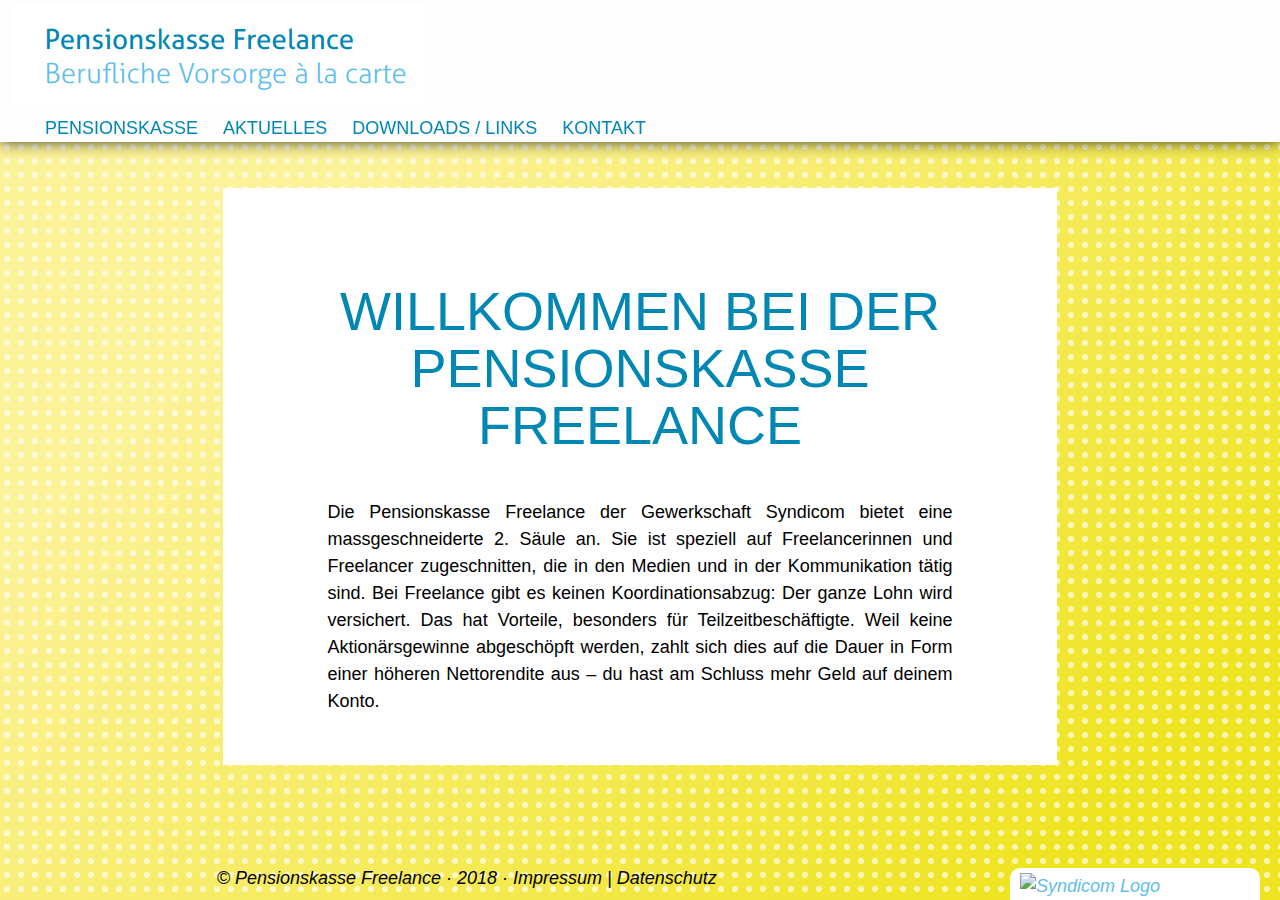
==== commit 6b25586c: "footer" ====
--- a/prototype/index.html
+++ b/prototype/index.html
@@ -48,13 +48,14 @@
     <p>
       &copy; Pensionskasse Freelance &middot; 2018 &middot; <span class="impress">Impressum</span> | <span class="privacy">Datenschutz</span> </p>
   </div>
+  <div class="syndicom">
+    <a href="https://syndicom.ch" target="_blank">
+    <img src="https://syndicom.ch/fileadmin/templates/syndicom_main/img/syndicom_logo_de.svg" alt="Syndicom Logo">
+    </a>
+  </div>
 </footer>
 
-<div class="syndicom">
-  <a href="https://syndicom.ch" target="_blank">
-  <img src="https://syndicom.ch/fileadmin/templates/syndicom_main/img/syndicom_logo_de.svg" alt="Syndicom Logo">
-  </a>
-</div>
+
 
 
 <script src="js/jquery.min.js"></script>
--- a/prototype/css/style.css
+++ b/prototype/css/style.css
@@ -154,8 +154,6 @@
   margin: 1.25rem 0; }
 
 footer {
-  margin-top: 30px;
-  margin-bottom: 20px;
   padding: 5px;
   font-style: italic; }
 
@@ -1115,7 +1113,7 @@
   min-width: 150px;
   max-width: 250px;
   background: white;
-  border-radius: 10px;
+  border-radius: 10px 10px 0 0;
   padding-top: 5px;
   padding-left: 10px;
   padding-right: 10px; }
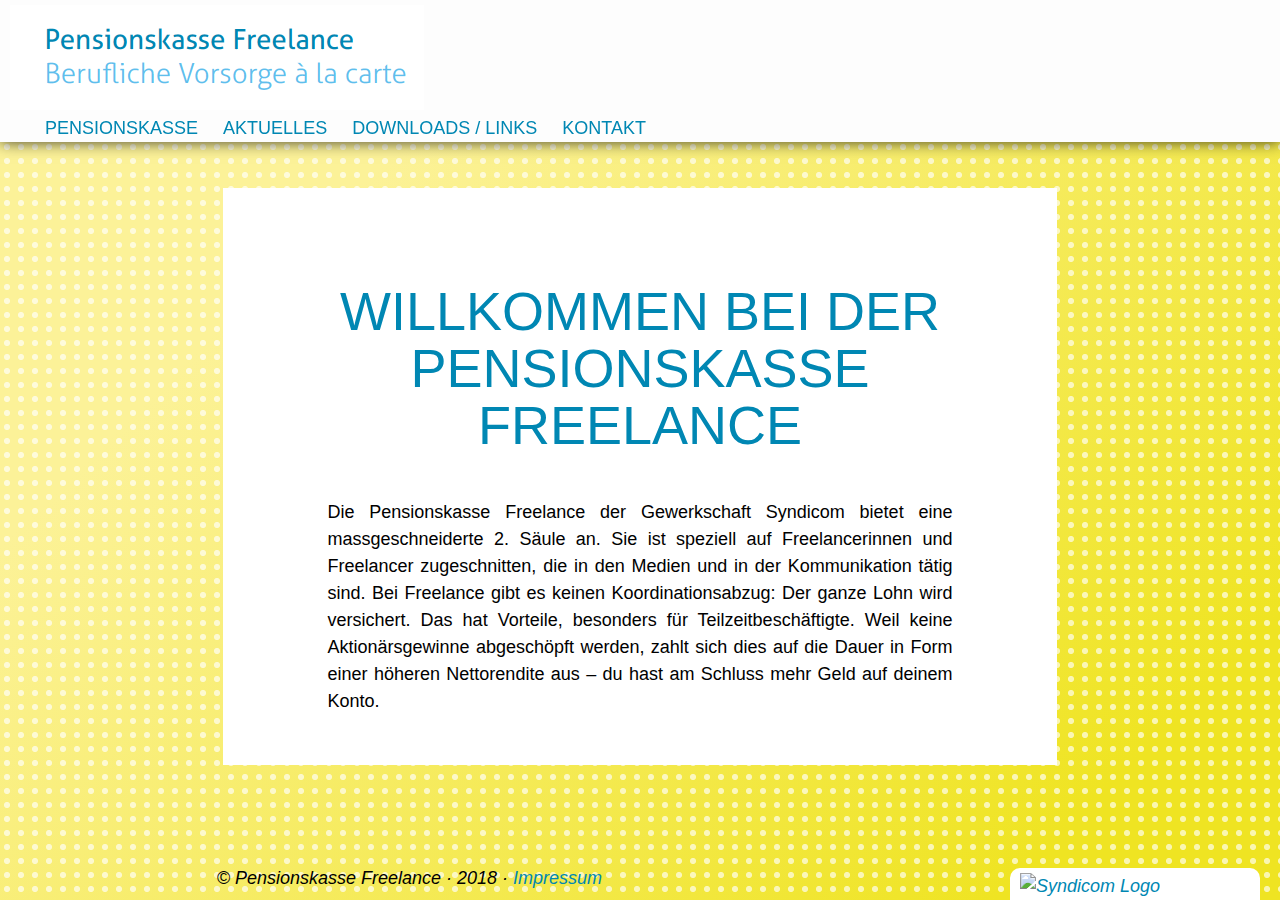
==== commit 17869159: "added impressum" ====
--- a/prototype/index.html
+++ b/prototype/index.html
@@ -1,4 +1,3 @@
-
 <!DOCTYPE html>
 <html>
 
@@ -35,31 +34,93 @@
   <main class="main grid">
     <section class="box">
       <h1>Willkommen bei der Pensionskasse Freelance</h1>
-      <p>Die Pensionskasse Freelance der Gewerkschaft Syndicom bietet eine massgeschneiderte 2. Säule an. Sie ist speziell auf Freelancerinnen und Freelancer zugeschnitten, die in den Medien und in der Kommunikation tätig sind.
-Bei Freelance gibt es keinen Koordinationsabzug: Der ganze Lohn wird versichert. Das hat Vorteile, besonders für Teilzeitbeschäftigte. Weil keine Aktionärsgewinne abgeschöpft werden, zahlt sich dies auf die Dauer in Form einer höheren Nettorendite aus – du hast am Schluss mehr Geld auf deinem Konto.</p>
-</section>
+      <p>Die Pensionskasse Freelance der Gewerkschaft Syndicom bietet eine massgeschneiderte 2. Säule an. Sie ist speziell auf Freelancerinnen und Freelancer zugeschnitten, die in den Medien und in der Kommunikation tätig sind. Bei Freelance gibt es keinen
+        Koordinationsabzug: Der ganze Lohn wird versichert. Das hat Vorteile, besonders für Teilzeitbeschäftigte. Weil keine Aktionärsgewinne abgeschöpft werden, zahlt sich dies auf die Dauer in Form einer höheren Nettorendite aus – du hast am Schluss
+        mehr Geld auf deinem Konto.</p>
+    </section>
 
-</main>
+  </main>
 
 
 
-<footer class="grid">
-  <div class="foot">
-    <p>
-      &copy; Pensionskasse Freelance &middot; 2018 &middot; <span class="impress">Impressum</span> | <span class="privacy">Datenschutz</span> </p>
-  </div>
-  <div class="syndicom">
-    <a href="https://syndicom.ch" target="_blank">
+  <footer class="grid">
+    <div class="foot">
+      <p>
+        &copy; Pensionskasse Freelance &middot; 2018 &middot; <span class="toggle impress" data-toggle-overlay="overlay-1">Impressum</span> </p>
+    </div>
+
+    <div class="syndicom">
+      <a href="https://syndicom.ch" target="_blank">
     <img src="https://syndicom.ch/fileadmin/templates/syndicom_main/img/syndicom_logo_de.svg" alt="Syndicom Logo">
     </a>
+    </div>
+  </footer>
+
+  <div class="overlay grid" id="overlay-1">
+    <section>
+      <span class="toggle close">x</span>
+      <h2>Design</h2>
+      <p>Joël Roth<br>
+        <a href="mailto:info@joelroth.ch?subject=Design-PK-Freelance">info@joelroth.ch</a></p>
+      <h2>Code</h2>
+      <p>Kim Schläpfer<br>
+        <a href="mailto:info@kimschlaepfer.ch?subject=Code-PK-Freelance">info@kimschlaepfer.ch</a></p>
+      <h2>Kontaktadresse</h2>
+      <p>Pensionskasse Freelance<br> Monbijoustrasse 61<br> 3007 Bern<br> Schweiz
+        <br>
+        <a href="mailto:info@pkfreelance.ch?subject=Impressum">info@pkfreelance.ch</a>
+        <br>&nbsp;</p>
+      <h2>Vertretungsberechtigte Personen</h2>
+      <p>Rolf Müller, Geschäftsführer
+        <br>René Hornung, Präsident</p>
+      <p>&nbsp;</p>
+      <h2>Handelsregistereintrag</h2>
+      <p>Eingetragener Firmenname: Pensionskasse Freelance der Gewerkschaft syndicom</p>
+      <p>Nummer: CHE-109.695.207</p>
+      <p>Handelsregisteramt: Handelsregisteramt des Kantons Bern</p>
+      <p>&nbsp;</p>
+      <h2>Haftungsausschluss</h2>
+      <p>Der Autor übernimmt keinerlei Gewähr hinsichtlich der inhaltlichen Richtigkeit, Genauigkeit, Aktualität, Zuverlässigkeit und Vollständigkeit der Informationen.</p>
+      <p>Haftungsansprüche gegen den Autor wegen Schäden materieller oder immaterieller Art, welche aus dem Zugriff oder der Nutzung bzw. Nichtnutzung der veröffentlichten Informationen, durch Missbrauch der Verbindung oder durch technische Störungen entstanden
+        sind, werden ausgeschlossen.</p>
+      <p>Alle Angebote sind unverbindlich. Der Autor behält es sich ausdrücklich vor, Teile der Seiten oder das gesamte Angebot ohne gesonderte Ankündigung zu verändern, zu ergänzen, zu löschen oder die Veröffentlichung zeitweise oder endgültig einzustellen.</p>
+      <p>&nbsp;</p>
+      <h2>Haftung für Links</h2>
+      <p>Verweise und Links auf Webseiten Dritter liegen ausserhalb unseres Verantwortungsbereichs Es wird jegliche Verantwortung für solche Webseiten abgelehnt. Der Zugriff und die Nutzung solcher Webseiten erfolgen auf eigene Gefahr des Nutzers oder der
+        Nutzerin. </p>
+      <p>&nbsp;</p>
+      <h2>Urheberrechte</h2>
+      <p>Die Urheber- und alle anderen Rechte an Inhalten, Bildern, Fotos oder anderen Dateien auf der Website gehören ausschliesslich <strong>der Firma Pensionskasse Freelance</strong> oder den speziell genannten Rechtsinhabern. Für die Reproduktion jeglicher
+        Elemente ist die schriftliche Zustimmung der Urheberrechtsträger im Voraus einzuholen.</p>
+      <p>&nbsp;</p>
+      <h2>Datenschutz</h2>
+      <p>Gestützt auf Artikel 13 der schweizerischen Bundesverfassung und die datenschutzrechtlichen Bestimmungen des Bundes (Datenschutzgesetz, DSG) hat jede Person Anspruch auf Schutz ihrer Privatsphäre sowie auf Schutz vor Missbrauch ihrer persönlichen
+        Daten. Wir halten diese Bestimmungen ein. Persönliche Daten werden streng vertraulich behandelt und weder an Dritte verkauft noch weiter gegeben.</p>
+      <p>In enger Zusammenarbeit mit unseren Hosting-Providern bemühen wir uns, die Datenbanken so gut wie möglich vor fremden Zugriffen, Verlusten, Missbrauch oder vor Fälschung zu schützen.</p>
+      <p>Beim Zugriff auf unsere Webseiten werden folgende Daten in Logfiles gespeichert: IP-Adresse, Datum, Uhrzeit, Browser-Anfrage und allg. übertragene Informationen zum Betriebssystem resp. Browser. Diese Nutzungsdaten bilden die Basis für statistische,
+        anonyme Auswertungen, so dass Trends erkennbar sind, anhand derer wir unsere Angebote entsprechend verbessern können. </p>
+      <p>&nbsp;</p>
+      <h2>Datenschutzerklärung für die Nutzung von Google Analytics</h2>
+      <p> Diese Website benutzt Google Analytics, einen Webanalysedienst der Google Inc. ("Google"). Google Analytics verwendet sog. "Cookies", Textdateien, die auf Ihrem Computer gespeichert werden und die eine Analyse der Benutzung der Website durch Sie
+        ermöglichen. Die durch den Cookie erzeugten Informationen über Ihre Benutzung dieser Website werden in der Regel an einen Server von Google in den USA übertragen und dort gespeichert. Im Falle der Aktivierung der IP-Anonymisierung auf dieser Webseite
+        wird Ihre IP-Adresse von Google jedoch innerhalb von Mitgliedstaaten der Europäischen Union oder in anderen Vertragsstaaten des Abkommens über den Europäischen Wirtschaftsraum zuvor gekürzt. </p>
+      <p>Nur in Ausnahmefällen wird die volle IP-Adresse an einen Server von Google in den USA übertragen und dort gekürzt. Google wird diese Informationen benutzen, um Ihre Nutzung der Website auszuwerten, um Reports über die Websiteaktivitäten für die
+        Websitebetreiber zusammenzustellen und um weitere mit der Websitenutzung und der Internetnutzung verbundene Dienstleistungen zu erbringen. Auch wird Google diese Informationen gegebenenfalls an Dritte übertragen, sofern dies gesetzlich vorgeschrieben
+        oder soweit Dritte diese Daten im Auftrag von Google verarbeiten. Die im Rahmen von Google Analytics von Ihrem Browser übermittelte IP-Adresse wird nicht mit anderen Daten von Google zusammengeführt. </p>
+      <p>Sie können die Installation der Cookies durch eine entsprechende Einstellung Ihrer Browser Software verhindern; wir weisen Sie jedoch darauf hin, dass Sie in diesem Fall gegebenenfalls nicht sämtliche Funktionen dieser Website voll umfänglich nutzen
+        können. Durch die Nutzung dieser Website erklären Sie sich mit der Bearbeitung der über Sie erhobenen Daten durch Google in der zuvor beschriebenen Art und Weise und zu dem zuvor benannten Zweck einverstanden.</p>
+      <p>&nbsp;</p>
+      <h2>Quelle</h2>
+      <p> Dieses Impressum wurde am <strong>19.04.2018</strong> mit dem Impressum-Generator <strong><a href="http://www.bag.ch/impressum-generator">http://www.bag.ch/impressum-generator</a></strong> der Firma Brunner Medien AG in Kriens erstellt. Die Brunner
+        Medien AG in Kriens übernimmt keine Haftung. </p>
+      <p style="visibility:hidden;"></p>
+    </section>
   </div>
-</footer>
 
 
 
-
-<script src="js/jquery.min.js"></script>
-<script src="js/script.min.js"></script>
+  <script src="js/jquery.min.js"></script>
+  <script src="js/script.min.js"></script>
 </body>
 
 </html>
--- a/prototype/css/style.css
+++ b/prototype/css/style.css
@@ -149,6 +149,9 @@
 .main {
   margin: 10em auto 5em; }
 
+@media screen and (max-width: 700px) {
+  .main {
+    margin: 6em auto 2em; } }
 figure {
   padding-bottom: 5px;
   margin: 1.25rem 0; }
@@ -270,7 +273,7 @@
   -webkit-transition: 0.3s all ease;
   -o-transition: 0.3s all ease;
   transition: 0.3s all ease;
-  color: #5fbeec;
+  color: #0087b3;
   cursor: pointer;
   text-decoration: none; }
   .toggle:hover,
@@ -292,9 +295,9 @@
     .toggle.btn:hover,
     a.btn:hover {
       text-decoration: none;
-      background: #5fbeec;
+      background: #0087b3;
       color: white;
-      border-color: #5fbeec; }
+      border-color: #0087b3; }
 
 .text-black {
   color: black; }
@@ -853,12 +856,16 @@
 
 .overlay-open {
   overflow: hidden; }
-  .overlay-open main, .overlay-open header, .overlay-open footer, .overlay-open div:not(.overlay) {
+  .overlay-open div:not(.overlay),
+  .overlay-open footer,
+  .overlay-open header,
+  .overlay-open main {
     -webkit-filter: blur(10px);
     filter: blur(10px);
     -webkit-transition: 0.3s all ease;
     -o-transition: 0.3s all ease;
-    transition: 0.3s all ease; }
+    transition: 0.3s all ease;
+    cursor: pointer; }
 
 .backdrop {
   position: fixed;
@@ -890,12 +897,13 @@
     display: block; }
   .overlay .close {
     position: absolute;
-    right: 15px;
-    top: 10px;
+    right: 10px;
+    top: 5px;
     font-family: "Aller", "Calibri", sans-serif;
     font-size: 1.5em;
     text-decoration: none;
-    z-index: 100; }
+    z-index: 100;
+    padding: 8px 15px; }
     .overlay .close:hover {
       text-decoration: none; }
 
@@ -1123,6 +1131,14 @@
   height: 10px;
   margin: 50px 50px 0; }
 
+@media screen and (max-width: 960px) {
+  section {
+    padding: 10px 0; }
+    .boxed section:first-of-type:not(.fullscreen):not(.full-width) {
+      padding-top: 10px; }
+    .boxed section:last-of-type {
+      padding-bottom: 10px; } }
+
 
 
 /*# sourceMappingURL=style.css.map */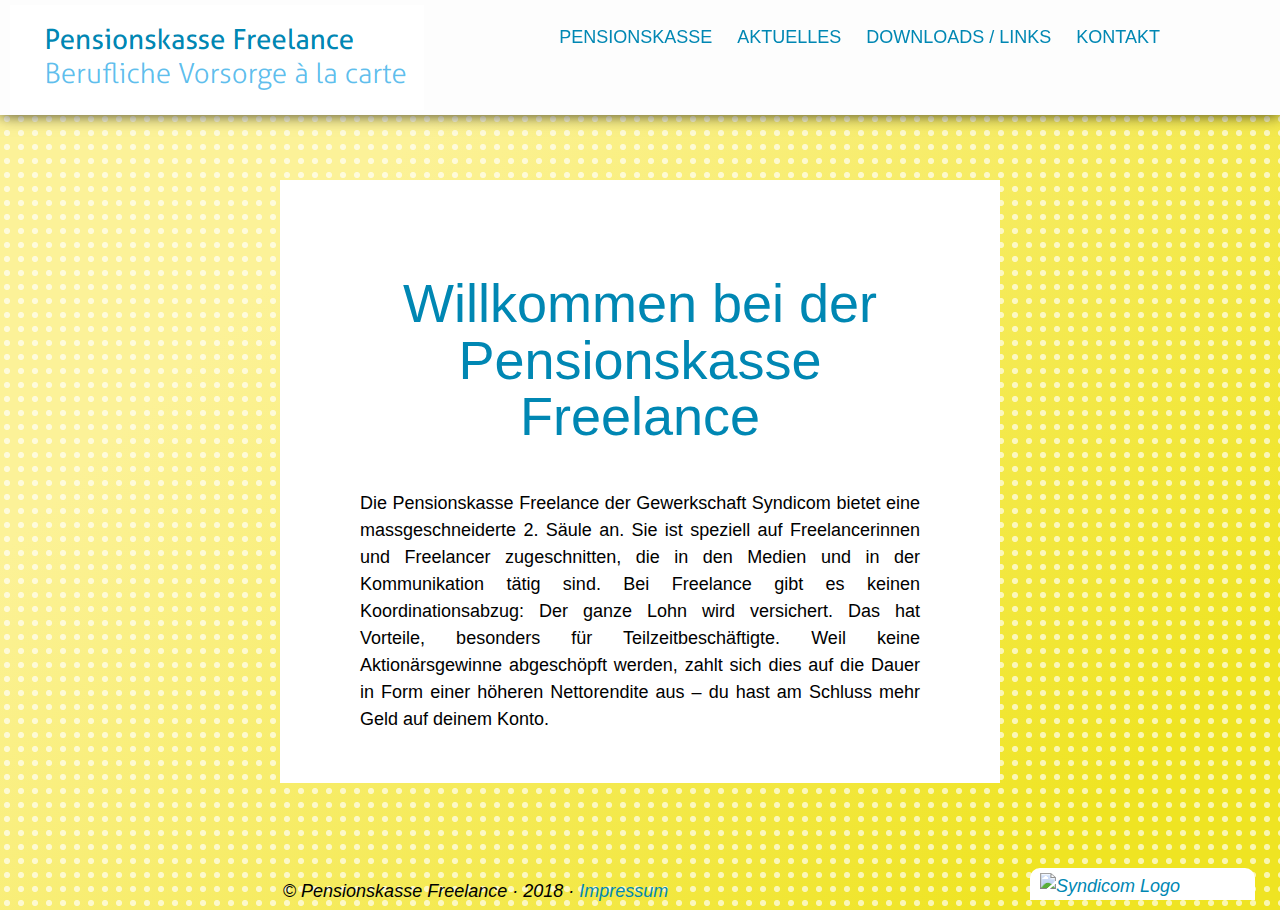
==== commit d85c72b3: "layout adjustments" ====
--- a/prototype/index.html
+++ b/prototype/index.html
@@ -59,58 +59,58 @@
   <div class="overlay grid" id="overlay-1">
     <section>
       <span class="toggle close">x</span>
-      <h2>Design</h2>
+      <h3>Design</h3>
       <p>Joël Roth<br>
         <a href="mailto:info@joelroth.ch?subject=Design-PK-Freelance">info@joelroth.ch</a></p>
-      <h2>Code</h2>
+      <h3>Code</h3>
       <p>Kim Schläpfer<br>
         <a href="mailto:info@kimschlaepfer.ch?subject=Code-PK-Freelance">info@kimschlaepfer.ch</a></p>
-      <h2>Kontaktadresse</h2>
+      <h3>Kontaktadresse</h3>
       <p>Pensionskasse Freelance<br> Monbijoustrasse 61<br> 3007 Bern<br> Schweiz
         <br>
         <a href="mailto:info@pkfreelance.ch?subject=Impressum">info@pkfreelance.ch</a>
         <br>&nbsp;</p>
-      <h2>Vertretungsberechtigte Personen</h2>
+      <h3>Vertretungsberechtigte Personen</h3>
       <p>Rolf Müller, Geschäftsführer
         <br>René Hornung, Präsident</p>
       <p>&nbsp;</p>
-      <h2>Handelsregistereintrag</h2>
+      <h3>Handelsregistereintrag</h3>
       <p>Eingetragener Firmenname: Pensionskasse Freelance der Gewerkschaft syndicom</p>
       <p>Nummer: CHE-109.695.207</p>
       <p>Handelsregisteramt: Handelsregisteramt des Kantons Bern</p>
       <p>&nbsp;</p>
-      <h2>Haftungsausschluss</h2>
+      <h3>Haftungsausschluss</h3>
       <p>Der Autor übernimmt keinerlei Gewähr hinsichtlich der inhaltlichen Richtigkeit, Genauigkeit, Aktualität, Zuverlässigkeit und Vollständigkeit der Informationen.</p>
       <p>Haftungsansprüche gegen den Autor wegen Schäden materieller oder immaterieller Art, welche aus dem Zugriff oder der Nutzung bzw. Nichtnutzung der veröffentlichten Informationen, durch Missbrauch der Verbindung oder durch technische Störungen entstanden
         sind, werden ausgeschlossen.</p>
       <p>Alle Angebote sind unverbindlich. Der Autor behält es sich ausdrücklich vor, Teile der Seiten oder das gesamte Angebot ohne gesonderte Ankündigung zu verändern, zu ergänzen, zu löschen oder die Veröffentlichung zeitweise oder endgültig einzustellen.</p>
       <p>&nbsp;</p>
-      <h2>Haftung für Links</h2>
+      <h3>Haftung für Links</h3>
       <p>Verweise und Links auf Webseiten Dritter liegen ausserhalb unseres Verantwortungsbereichs Es wird jegliche Verantwortung für solche Webseiten abgelehnt. Der Zugriff und die Nutzung solcher Webseiten erfolgen auf eigene Gefahr des Nutzers oder der
         Nutzerin. </p>
       <p>&nbsp;</p>
-      <h2>Urheberrechte</h2>
+      <h3>Urheberrechte</h3>
       <p>Die Urheber- und alle anderen Rechte an Inhalten, Bildern, Fotos oder anderen Dateien auf der Website gehören ausschliesslich <strong>der Firma Pensionskasse Freelance</strong> oder den speziell genannten Rechtsinhabern. Für die Reproduktion jeglicher
         Elemente ist die schriftliche Zustimmung der Urheberrechtsträger im Voraus einzuholen.</p>
       <p>&nbsp;</p>
-      <h2>Datenschutz</h2>
+      <h3>Datenschutz</h3>
       <p>Gestützt auf Artikel 13 der schweizerischen Bundesverfassung und die datenschutzrechtlichen Bestimmungen des Bundes (Datenschutzgesetz, DSG) hat jede Person Anspruch auf Schutz ihrer Privatsphäre sowie auf Schutz vor Missbrauch ihrer persönlichen
         Daten. Wir halten diese Bestimmungen ein. Persönliche Daten werden streng vertraulich behandelt und weder an Dritte verkauft noch weiter gegeben.</p>
       <p>In enger Zusammenarbeit mit unseren Hosting-Providern bemühen wir uns, die Datenbanken so gut wie möglich vor fremden Zugriffen, Verlusten, Missbrauch oder vor Fälschung zu schützen.</p>
       <p>Beim Zugriff auf unsere Webseiten werden folgende Daten in Logfiles gespeichert: IP-Adresse, Datum, Uhrzeit, Browser-Anfrage und allg. übertragene Informationen zum Betriebssystem resp. Browser. Diese Nutzungsdaten bilden die Basis für statistische,
         anonyme Auswertungen, so dass Trends erkennbar sind, anhand derer wir unsere Angebote entsprechend verbessern können. </p>
       <p>&nbsp;</p>
-      <h2>Datenschutzerklärung für die Nutzung von Google Analytics</h2>
-      <p> Diese Website benutzt Google Analytics, einen Webanalysedienst der Google Inc. ("Google"). Google Analytics verwendet sog. "Cookies", Textdateien, die auf Ihrem Computer gespeichert werden und die eine Analyse der Benutzung der Website durch Sie
-        ermöglichen. Die durch den Cookie erzeugten Informationen über Ihre Benutzung dieser Website werden in der Regel an einen Server von Google in den USA übertragen und dort gespeichert. Im Falle der Aktivierung der IP-Anonymisierung auf dieser Webseite
-        wird Ihre IP-Adresse von Google jedoch innerhalb von Mitgliedstaaten der Europäischen Union oder in anderen Vertragsstaaten des Abkommens über den Europäischen Wirtschaftsraum zuvor gekürzt. </p>
-      <p>Nur in Ausnahmefällen wird die volle IP-Adresse an einen Server von Google in den USA übertragen und dort gekürzt. Google wird diese Informationen benutzen, um Ihre Nutzung der Website auszuwerten, um Reports über die Websiteaktivitäten für die
-        Websitebetreiber zusammenzustellen und um weitere mit der Websitenutzung und der Internetnutzung verbundene Dienstleistungen zu erbringen. Auch wird Google diese Informationen gegebenenfalls an Dritte übertragen, sofern dies gesetzlich vorgeschrieben
-        oder soweit Dritte diese Daten im Auftrag von Google verarbeiten. Die im Rahmen von Google Analytics von Ihrem Browser übermittelte IP-Adresse wird nicht mit anderen Daten von Google zusammengeführt. </p>
+      <h3>Datenschutzerklärung für die Nutzung von Google Analytics</h3>
+      <p> Diese Website benutzt Google Analytics, einen Webanalysedienst der Google Inc. ("Google"). Google Analytics verwendet sog. "Cookies", Textdateien, die auf Ihrem Computer gespeichert werden und die eine Analyse der Benutzung der Website durch Sie ermöglichen.
+        Die durch den Cookie erzeugten Informationen über Ihre Benutzung dieser Website werden in der Regel an einen Server von Google in den USA übertragen und dort gespeichert. Im Falle der Aktivierung der IP-Anonymisierung auf dieser Webseite wird Ihre
+        IP-Adresse von Google jedoch innerhalb von Mitgliedstaaten der Europäischen Union oder in anderen Vertragsstaaten des Abkommens über den Europäischen Wirtschaftsraum zuvor gekürzt. </p>
+      <p>Nur in Ausnahmefällen wird die volle IP-Adresse an einen Server von Google in den USA übertragen und dort gekürzt. Google wird diese Informationen benutzen, um Ihre Nutzung der Website auszuwerten, um Reports über die Websiteaktivitäten für die Websitebetreiber
+        zusammenzustellen und um weitere mit der Websitenutzung und der Internetnutzung verbundene Dienstleistungen zu erbringen. Auch wird Google diese Informationen gegebenenfalls an Dritte übertragen, sofern dies gesetzlich vorgeschrieben oder soweit
+        Dritte diese Daten im Auftrag von Google verarbeiten. Die im Rahmen von Google Analytics von Ihrem Browser übermittelte IP-Adresse wird nicht mit anderen Daten von Google zusammengeführt. </p>
       <p>Sie können die Installation der Cookies durch eine entsprechende Einstellung Ihrer Browser Software verhindern; wir weisen Sie jedoch darauf hin, dass Sie in diesem Fall gegebenenfalls nicht sämtliche Funktionen dieser Website voll umfänglich nutzen
         können. Durch die Nutzung dieser Website erklären Sie sich mit der Bearbeitung der über Sie erhobenen Daten durch Google in der zuvor beschriebenen Art und Weise und zu dem zuvor benannten Zweck einverstanden.</p>
       <p>&nbsp;</p>
-      <h2>Quelle</h2>
+      <h3>Quelle</h3>
       <p> Dieses Impressum wurde am <strong>19.04.2018</strong> mit dem Impressum-Generator <strong><a href="http://www.bag.ch/impressum-generator">http://www.bag.ch/impressum-generator</a></strong> der Firma Brunner Medien AG in Kriens erstellt. Die Brunner
         Medien AG in Kriens übernimmt keine Haftung. </p>
       <p style="visibility:hidden;"></p>
--- a/prototype/css/style.css
+++ b/prototype/css/style.css
@@ -1,1144 +1,2 @@
-/* How tu use this mixin:
- * include on the parent container argumemts are as follows:
- * 1. selector: add the complete css selector, as a string
- * 2. items per row: how many items are in a row max.
- * 3++. to make this responsive add breakpoints, separating with a comma, the mixin automatically reduces by 1.
- */
-@font-face {
-  font-family: "Aller";
-  src: local("Aller Italic"), local("Aller-Italic"), url("../fonts/Aller/Aller-Italic.woff2") format("woff2"), url("../fonts/Aller/Aller-Italic.woff") format("woff");
-  font-weight: normal;
-  font-style: italic; }
-@font-face {
-  font-family: "Aller";
-  src: local("Aller"), url("../fonts/Aller/Aller.woff2") format("woff2"), url("../fonts/Aller/Aller.woff") format("woff");
-  font-weight: normal;
-  font-style: normal; }
-@font-face {
-  font-family: "Aller";
-  src: local("Aller Light"), local("Aller-Light"), url("../fonts/Aller/Aller-Light.woff2") format("woff2"), url("Aller-Light.woff") format("woff");
-  font-weight: 300;
-  font-style: normal; }
-@font-face {
-  font-family: "Aller";
-  src: local("Aller Bold"), local("Aller-Bold"), url("../fonts/Aller/Aller-Bold.woff2") format("woff2"), url("../fonts/Aller/Aller-Bold.woff") format("woff");
-  font-weight: bold;
-  font-style: normal; }
-@font-face {
-  font-family: "Aller";
-  src: local("Aller Light Italic"), local("Aller-LightItalic"), url("../fonts/Aller/Aller-LightItalic.woff2") format("woff2"), url("../fonts/Aller/Aller-LightItalic.woff") format("woff");
-  font-weight: 300;
-  font-style: italic; }
-@font-face {
-  font-family: "Aller";
-  src: local("Aller Bold Italic"), local("Aller-BoldItalic"), url("../fonts/Aller/Aller-BoldItalic.woff2") format("woff2"), url("../fonts/Aller/Aller-BoldItalic.woff") format("woff");
-  font-weight: bold;
-  font-style: italic; }
-@font-face {
-  font-family: "Libre Baskerville";
-  src: url("../fonts/librebaskerville/librebaskerville-bold-webfont.woff2") format("woff2"), url("../fonts/librebaskerville/librebaskerville-bold-webfont.woff") format("woff");
-  font-weight: bold;
-  font-style: normal; }
-@font-face {
-  font-family: "Libre Baskerville";
-  src: url("../fonts/librebaskerville/librebaskerville-italic-webfont.woff2") format("woff2"), url("../fonts/librebaskerville/librebaskerville-italic-webfont.woff") format("woff");
-  font-weight: normal;
-  font-style: italic; }
-@font-face {
-  font-family: "Libre Baskerville";
-  src: url("../fonts/librebaskerville/librebaskerville-regular-webfont.woff2") format("woff2"), url("../fonts/librebaskerville/librebaskerville-regular-webfont.woff") format("woff");
-  font-weight: normal;
-  font-style: normal; }
-html, body, div, span, applet, object, iframe,
-h1, h2, h3, h4, h5, h6, p, blockquote, pre,
-a, abbr, acronym, address, big, cite, code,
-del, dfn, em, img, ins, kbd, q, s, samp,
-small, strike, strong, tt, var,
-b, u, i, center,
-dl, dt, dd,
-fieldset, form, label, legend,
-table, caption, tbody, tfoot, thead, tr, th, td,
-article, aside, canvas, details, embed,
-figure, figcaption, footer, header, hgroup,
-menu, nav, output, ruby, section, summary,
-time, mark, audio, video {
-  margin: 0;
-  padding: 0;
-  border: 0;
-  font-size: 100%;
-  font: inherit;
-  vertical-align: baseline; }
-
-article, aside, details, figcaption, figure,
-footer, header, hgroup, menu, nav, section {
-  display: block; }
-
-body {
-  line-height: 1; }
-
-blockquote, q {
-  quotes: none; }
-
-blockquote:before, blockquote:after,
-q:before, q:after {
-  content: '';
-  content: none; }
-
-table {
-  border-collapse: collapse;
-  border-spacing: 0; }
-
-b, strong {
-  font-weight: bold; }
-
-i, em {
-  font-style: italic; }
-
-* {
-  -webkit-box-sizing: border-box;
-  box-sizing: border-box; }
-
-b,
-strong {
-  font-weight: bold; }
-
-i {
-  font-style: italic; }
-
-img {
-  max-width: 100%;
-  height: auto; }
-
-body,
-html {
-  max-width: 100%;
-  overflow-x: hidden; }
-
-body {
-  height: auto;
-  -webkit-transition: 0.3s all ease;
-  -o-transition: 0.3s all ease;
-  transition: 0.3s all ease; }
-  body footer,
-  body header,
-  body main {
-    width: 100%;
-    max-width: 1920px;
-    margin-left: auto !important;
-    margin-right: auto !important;
-    -webkit-box-sizing: border-box;
-    box-sizing: border-box; }
-  body.boxed {
-    /* Permalink - use to edit and share this gradient: http://colorzilla.com/gradient-editor/#fcf298+25,efe422+87 */
-    background: url("[data-uri]") repeat, -webkit-linear-gradient(315deg, #fcf298 25%, #efe422 87%) no-repeat;
-    background: url("[data-uri]") repeat, -o-linear-gradient(315deg, #fcf298 25%, #efe422 87%) no-repeat;
-    background: url("[data-uri]") repeat, linear-gradient(135deg, #fcf298 25%, #efe422 87%) no-repeat; }
-    body.boxed .box {
-      background: white; }
-
-.box {
-  margin: 10px;
-  -webkit-box-sizing: border-box;
-  box-sizing: border-box; }
-
-section.box {
-  margin-top: 0;
-  margin-bottom: 0;
-  padding: 10px; }
-
-.main {
-  margin: 10em auto 5em; }
-
-@media screen and (max-width: 700px) {
-  .main {
-    margin: 6em auto 2em; } }
-figure {
-  padding-bottom: 5px;
-  margin: 1.25rem 0; }
-
-footer {
-  padding: 5px;
-  font-style: italic; }
-
-body,
-html {
-  font-family: "Aller", "Calibri", sans-serif;
-  font-size: 18px;
-  font-weight: normal;
-  line-height: 1.5;
-  color: black; }
-  @media screen and (max-width: 800px) {
-    body,
-    html {
-      font-size: 16px; } }
-
-p {
-  text-align: justify;
-  -webkit-hyphens: auto;
-  -ms-hyphens: auto;
-  hyphens: auto; }
-  p + p {
-    margin-top: 2rem; }
-  p strong {
-    color: #0087b3; }
-
-h1 {
-  font-family: "Aller", "Calibri", sans-serif;
-  font-weight: 300;
-  font-style: normal;
-  text-transform: uppercase;
-  text-align: center; }
-
-h2 {
-  font-family: "Aller", "Calibri", sans-serif;
-  font-weight: 300;
-  font-style: normal;
-  text-transform: uppercase;
-  text-align: center; }
-
-h3 {
-  font-family: "Aller", "Calibri", sans-serif;
-  font-weight: 300;
-  font-style: normal;
-  text-transform: uppercase;
-  text-align: center; }
-
-h4 {
-  font-family: "Aller", "Calibri", sans-serif;
-  font-weight: 300;
-  font-style: normal;
-  text-transform: uppercase;
-  text-align: center; }
-
-h5 {
-  font-family: "Aller", "Calibri", sans-serif;
-  font-weight: 300;
-  font-style: normal;
-  text-transform: uppercase;
-  text-align: center; }
-
-h6 {
-  font-family: "Aller", "Calibri", sans-serif;
-  font-weight: 300;
-  font-style: normal;
-  text-transform: uppercase;
-  text-align: center; }
-
-h1 {
-  font-size: 3em;
-  line-height: 1.05;
-  color: #0087b3;
-  margin: 2.5rem 0; }
-  @media screen and (max-width: 800px) {
-    h1 {
-      font-size: 2.5em; } }
-
-h2 {
-  font-size: 2.25em;
-  line-height: 1.25;
-  margin: 1.25rem 0; }
-  @media screen and (max-width: 800px) {
-    h2 {
-      font-size: 2em; } }
-
-h3 {
-  font-size: 1.75em;
-  line-height: 1.25;
-  margin: 1.25rem 0; }
-  @media screen and (max-width: 800px) {
-    h3 {
-      font-size: 1.5em; } }
-
-h4 {
-  font-size: 1.125em;
-  line-height: 1.22;
-  margin: 0.5rem 0;
-  font-weight: 500;
-  margin-top: 1.5rem; }
-
-h5 {
-  font-size: 1.1em;
-  margin: 0.3rem 0;
-  font-weight: 500;
-  margin-top: 1.5rem; }
-
-h6 {
-  font-size: 1em;
-  margin: 0.25rem 0;
-  font-weight: 500;
-  margin-top: 1.5rem; }
-
-.toggle,
-a {
-  -webkit-transition: 0.3s all ease;
-  -o-transition: 0.3s all ease;
-  transition: 0.3s all ease;
-  color: #0087b3;
-  cursor: pointer;
-  text-decoration: none; }
-  .toggle:hover,
-  a:hover {
-    color: #5fbeec; }
-  .toggle.btn,
-  a.btn {
-    border-radius: 20px;
-    padding: 6.6666666667px 40px;
-    border: 2px solid currentColor;
-    margin: auto 10px;
-    line-height: 3;
-    white-space: nowrap;
-    font-family: "Aller", "Calibri", sans-serif; }
-    @media screen and (max-width: 600px) {
-      .toggle.btn,
-      a.btn {
-        padding: 6.6666666667px 20px; } }
-    .toggle.btn:hover,
-    a.btn:hover {
-      text-decoration: none;
-      background: #0087b3;
-      color: white;
-      border-color: #0087b3; }
-
-.text-black {
-  color: black; }
-.text-white {
-  color: white; }
-.text-center {
-  text-align: center; }
-.text-justify {
-  text-align: justify; }
-.text-left {
-  text-align: left; }
-.text-right {
-  text-align: right; }
-.text-hyphen {
-  -webkit-hyphens: auto;
-  -ms-hyphens: auto;
-  hyphens: auto; }
-.text-no-hyphen {
-  -webkit-hyphens: none;
-  -ms-hyphens: none;
-  hyphens: none; }
-.text-highlighted {
-  background: #5fbeec;
-  color: white;
-  padding: 3px 0 1px; }
-.text-small {
-  font-size: 0.8em; }
-.text-muted {
-  opacity: 0.5; }
-.text-lead {
-  font-family: "Aller", "Calibri", sans-serif;
-  line-height: 1.375;
-  text-align: left;
-  font-size: 1.4em;
-  font-weight: 300;
-  margin-bottom: 1.25rem; }
-
-figcaption {
-  font-style: italic;
-  margin-bottom: 1.25rem;
-  margin-top: 0.5rem; }
-
-body,
-html {
-  width: 100%;
-  min-height: 100vh;
-  margin: 0;
-  padding: 0; }
-
-body {
-  display: grid;
-  grid-template-rows: auto auto auto;
-  grid-template-columns: 12fr;
-  grid-template-areas: "head""main""foot";
-  -webkit-box-align: center;
-  -ms-flex-align: center;
-  align-items: center; }
-  body .head {
-    grid-area: head; }
-  body .main {
-    grid-area: main; }
-  body .foot {
-    grid-area: foot; }
-
-.grid {
-  display: grid;
-  grid-template-columns: repeat(12, 1fr);
-  -webkit-box-align: center;
-  -ms-flex-align: center;
-  align-items: center; }
-  .grid .grid {
-    display: grid;
-    grid-template-columns: repeat(12, 1fr); }
-  .grid .item-span-1 {
-    grid-column-start: auto;
-    grid-column-end: span 1; }
-  .grid .item-span-lg-1,
-  .grid .item-span-md-1,
-  .grid .item-span-sm-1 {
-    grid-column-start: auto;
-    grid-column-end: span 12; }
-  .grid .item-span-2 {
-    grid-column-start: auto;
-    grid-column-end: span 2; }
-  .grid .item-span-lg-2,
-  .grid .item-span-md-2,
-  .grid .item-span-sm-2 {
-    grid-column-start: auto;
-    grid-column-end: span 12; }
-  .grid .item-span-3 {
-    grid-column-start: auto;
-    grid-column-end: span 3; }
-  .grid .item-span-lg-3,
-  .grid .item-span-md-3,
-  .grid .item-span-sm-3 {
-    grid-column-start: auto;
-    grid-column-end: span 12; }
-  .grid .item-span-4 {
-    grid-column-start: auto;
-    grid-column-end: span 4; }
-  .grid .item-span-lg-4,
-  .grid .item-span-md-4,
-  .grid .item-span-sm-4 {
-    grid-column-start: auto;
-    grid-column-end: span 12; }
-  .grid .item-span-5 {
-    grid-column-start: auto;
-    grid-column-end: span 5; }
-  .grid .item-span-lg-5,
-  .grid .item-span-md-5,
-  .grid .item-span-sm-5 {
-    grid-column-start: auto;
-    grid-column-end: span 12; }
-  .grid .item-span-6, .grid section .oversized div,
-  .grid section .oversized figcaption,
-  .grid section .oversized p,
-  .grid section pre div,
-  .grid section pre figcaption,
-  .grid section pre p, .grid section .content-wide,
-  .grid section .slider-wrap,
-  .grid section .video-wrap,
-  .grid section audio,
-  .grid section h1,
-  .grid section h2,
-  .grid section h3,
-  .grid section h4,
-  .grid section h5,
-  .grid section h6,
-  .grid section iframe,
-  .grid section img,
-  .grid section ol,
-  .grid section p,
-  .grid section ul {
-    grid-column-start: auto;
-    grid-column-end: span 6; }
-  .grid .item-span-lg-6,
-  .grid .item-span-md-6,
-  .grid .item-span-sm-6 {
-    grid-column-start: auto;
-    grid-column-end: span 12; }
-  .grid .item-span-7 {
-    grid-column-start: auto;
-    grid-column-end: span 7; }
-  .grid .item-span-lg-7,
-  .grid .item-span-md-7,
-  .grid .item-span-sm-7 {
-    grid-column-start: auto;
-    grid-column-end: span 12; }
-  .grid .item-span-8, .grid section .oversized,
-  .grid section pre, .grid section .content-wide.large,
-  .grid section .slider-wrap.large,
-  .grid section .video-wrap.large,
-  .grid section audio.large,
-  .grid section h1.large,
-  .grid section h2.large,
-  .grid section h3.large,
-  .grid section h4.large,
-  .grid section h5.large,
-  .grid section h6.large,
-  .grid section iframe.large,
-  .grid section img.large,
-  .grid section ol.large,
-  .grid section p.large,
-  .grid section ul.large {
-    grid-column-start: auto;
-    grid-column-end: span 8; }
-  .grid .item-span-lg-8,
-  .grid .item-span-md-8,
-  .grid .foot,
-  .grid section,
-  .grid section .oversized img,
-  .grid section pre img,
-  .grid .item-span-sm-8 {
-    grid-column-start: auto;
-    grid-column-end: span 12; }
-  .grid .item-span-9 {
-    grid-column-start: auto;
-    grid-column-end: span 9; }
-  .grid .item-span-lg-9,
-  .grid .item-span-md-9,
-  .grid .item-span-sm-9 {
-    grid-column-start: auto;
-    grid-column-end: span 12; }
-  .grid .item-span-10 {
-    grid-column-start: auto;
-    grid-column-end: span 10; }
-  .grid .item-span-lg-10,
-  .grid .item-span-md-10,
-  .grid .item-span-sm-10 {
-    grid-column-start: auto;
-    grid-column-end: span 12; }
-  .grid .item-span-11 {
-    grid-column-start: auto;
-    grid-column-end: span 11; }
-  .grid .item-span-lg-11,
-  .grid .item-span-md-11,
-  .grid .item-span-sm-11 {
-    grid-column-start: auto;
-    grid-column-end: span 12; }
-  .grid .item-span-12, .grid div, .grid .fullscreen {
-    grid-column-start: auto;
-    grid-column-end: span 12; }
-  .grid .item-span-lg-12,
-  .grid .item-span-md-12,
-  .grid .item-span-sm-12 {
-    grid-column-start: auto;
-    grid-column-end: span 12; }
-  .grid .item-offset-0, .grid section .content-wide.large,
-  .grid section .slider-wrap.large,
-  .grid section .video-wrap.large,
-  .grid section audio.large,
-  .grid section h1.large,
-  .grid section h2.large,
-  .grid section h3.large,
-  .grid section h4.large,
-  .grid section h5.large,
-  .grid section h6.large,
-  .grid section iframe.large,
-  .grid section img.large,
-  .grid section ol.large,
-  .grid section p.large,
-  .grid section ul.large {
-    grid-column-start: 1; }
-  .grid .item-offset-lg-1,
-  .grid .item-offset-md-1,
-  .grid .item-offset-sm-1 {
-    grid-column-start: auto; }
-  .grid .item-offset-1, .grid section .oversized div,
-  .grid section .oversized figcaption,
-  .grid section .oversized p,
-  .grid section pre div,
-  .grid section pre figcaption,
-  .grid section pre p, .grid section .content-wide,
-  .grid section .slider-wrap,
-  .grid section .video-wrap,
-  .grid section audio,
-  .grid section h1,
-  .grid section h2,
-  .grid section h3,
-  .grid section h4,
-  .grid section h5,
-  .grid section h6,
-  .grid section iframe,
-  .grid section img,
-  .grid section ol,
-  .grid section p,
-  .grid section ul {
-    grid-column-start: 2; }
-  .grid .item-offset-lg-2,
-  .grid .item-offset-md-2,
-  .grid .foot,
-  .grid section,
-  .grid .item-offset-sm-2 {
-    grid-column-start: auto; }
-  .grid .item-offset-2 {
-    grid-column-start: 3; }
-  .grid .item-offset-lg-3,
-  .grid .item-offset-md-3,
-  .grid .item-offset-sm-3 {
-    grid-column-start: auto; }
-  .grid .item-offset-3 {
-    grid-column-start: 4; }
-  .grid .item-offset-lg-4,
-  .grid .item-offset-md-4,
-  .grid .item-offset-sm-4 {
-    grid-column-start: auto; }
-  .grid .item-offset-4 {
-    grid-column-start: 5; }
-  .grid .item-offset-lg-5,
-  .grid .item-offset-md-5,
-  .grid .item-offset-sm-5 {
-    grid-column-start: auto; }
-  .grid .item-offset-5 {
-    grid-column-start: 6; }
-  .grid .item-offset-lg-6,
-  .grid .item-offset-md-6,
-  .grid .item-offset-sm-6 {
-    grid-column-start: auto; }
-  .grid .item-offset-6 {
-    grid-column-start: 7; }
-  .grid .item-offset-lg-7,
-  .grid .item-offset-md-7,
-  .grid .item-offset-sm-7 {
-    grid-column-start: auto; }
-  .grid .item-offset-7 {
-    grid-column-start: 8; }
-  .grid .item-offset-lg-8,
-  .grid .item-offset-md-8,
-  .grid .item-offset-sm-8 {
-    grid-column-start: auto; }
-  .grid .item-offset-8 {
-    grid-column-start: 9; }
-  .grid .item-offset-lg-9,
-  .grid .item-offset-md-9,
-  .grid .item-offset-sm-9 {
-    grid-column-start: auto; }
-  .grid .item-offset-9 {
-    grid-column-start: 10; }
-  .grid .item-offset-lg-10,
-  .grid .item-offset-md-10,
-  .grid .item-offset-sm-10 {
-    grid-column-start: auto; }
-  .grid .item-offset-10 {
-    grid-column-start: 11; }
-  .grid .item-offset-lg-11,
-  .grid .item-offset-md-11,
-  .grid .item-offset-sm-11 {
-    grid-column-start: auto; }
-  .grid .item-offset-11 {
-    grid-column-start: 12; }
-  .grid .item-offset-lg-12,
-  .grid .item-offset-md-12,
-  .grid .item-offset-sm-12 {
-    grid-column-start: auto; }
-  @media screen and (min-width: 700px) {
-    .grid .item-span-sm-1 {
-      grid-column-start: auto;
-      grid-column-end: span 1; }
-    .grid .item-span-sm-2 {
-      grid-column-start: auto;
-      grid-column-end: span 2; }
-    .grid .item-span-sm-3 {
-      grid-column-start: auto;
-      grid-column-end: span 3; }
-    .grid .item-span-sm-4 {
-      grid-column-start: auto;
-      grid-column-end: span 4; }
-    .grid .item-span-sm-5 {
-      grid-column-start: auto;
-      grid-column-end: span 5; }
-    .grid .item-span-sm-6 {
-      grid-column-start: auto;
-      grid-column-end: span 6; }
-    .grid .item-span-sm-7 {
-      grid-column-start: auto;
-      grid-column-end: span 7; }
-    .grid .item-span-sm-8 {
-      grid-column-start: auto;
-      grid-column-end: span 8; }
-    .grid .item-span-sm-9 {
-      grid-column-start: auto;
-      grid-column-end: span 9; }
-    .grid .item-span-sm-10 {
-      grid-column-start: auto;
-      grid-column-end: span 10; }
-    .grid .item-span-sm-11 {
-      grid-column-start: auto;
-      grid-column-end: span 11; }
-    .grid .item-span-sm-12 {
-      grid-column-start: auto;
-      grid-column-end: span 12; }
-    .grid .item-offset-sm-0 {
-      grid-column-start: 1; }
-    .grid .item-offset-sm-1 {
-      grid-column-start: 2; }
-    .grid .item-offset-sm-2 {
-      grid-column-start: 3; }
-    .grid .item-offset-sm-3 {
-      grid-column-start: 4; }
-    .grid .item-offset-sm-4 {
-      grid-column-start: 5; }
-    .grid .item-offset-sm-5 {
-      grid-column-start: 6; }
-    .grid .item-offset-sm-6 {
-      grid-column-start: 7; }
-    .grid .item-offset-sm-7 {
-      grid-column-start: 8; }
-    .grid .item-offset-sm-8 {
-      grid-column-start: 9; }
-    .grid .item-offset-sm-9 {
-      grid-column-start: 10; }
-    .grid .item-offset-sm-10 {
-      grid-column-start: 11; }
-    .grid .item-offset-sm-11 {
-      grid-column-start: 12; } }
-  @media screen and (min-width: 960px) {
-    .grid .item-span-md-1 {
-      grid-column-start: auto;
-      grid-column-end: span 1; }
-    .grid .item-span-md-2 {
-      grid-column-start: auto;
-      grid-column-end: span 2; }
-    .grid .item-span-md-3 {
-      grid-column-start: auto;
-      grid-column-end: span 3; }
-    .grid .item-span-md-4 {
-      grid-column-start: auto;
-      grid-column-end: span 4; }
-    .grid .item-span-md-5 {
-      grid-column-start: auto;
-      grid-column-end: span 5; }
-    .grid .item-span-md-6 {
-      grid-column-start: auto;
-      grid-column-end: span 6; }
-    .grid .item-span-md-7 {
-      grid-column-start: auto;
-      grid-column-end: span 7; }
-    .grid .item-span-md-8, .grid .foot, .grid section, .grid section .oversized img,
-    .grid section pre img {
-      grid-column-start: auto;
-      grid-column-end: span 8; }
-    .grid .item-span-md-9 {
-      grid-column-start: auto;
-      grid-column-end: span 9; }
-    .grid .item-span-md-10 {
-      grid-column-start: auto;
-      grid-column-end: span 10; }
-    .grid .item-span-md-11 {
-      grid-column-start: auto;
-      grid-column-end: span 11; }
-    .grid .item-span-md-12 {
-      grid-column-start: auto;
-      grid-column-end: span 12; }
-    .grid .item-offset-md-0 {
-      grid-column-start: 1; }
-    .grid .item-offset-md-1 {
-      grid-column-start: 2; }
-    .grid .item-offset-md-2, .grid .foot, .grid section {
-      grid-column-start: 3; }
-    .grid .item-offset-md-3 {
-      grid-column-start: 4; }
-    .grid .item-offset-md-4 {
-      grid-column-start: 5; }
-    .grid .item-offset-md-5 {
-      grid-column-start: 6; }
-    .grid .item-offset-md-6 {
-      grid-column-start: 7; }
-    .grid .item-offset-md-7 {
-      grid-column-start: 8; }
-    .grid .item-offset-md-8 {
-      grid-column-start: 9; }
-    .grid .item-offset-md-9 {
-      grid-column-start: 10; }
-    .grid .item-offset-md-10 {
-      grid-column-start: 11; }
-    .grid .item-offset-md-11 {
-      grid-column-start: 12; } }
-  @media screen and (min-width: 1260px) {
-    .grid .item-span-lg-1 {
-      grid-column-start: auto;
-      grid-column-end: span 1; }
-    .grid .item-span-lg-2 {
-      grid-column-start: auto;
-      grid-column-end: span 2; }
-    .grid .item-span-lg-3 {
-      grid-column-start: auto;
-      grid-column-end: span 3; }
-    .grid .item-span-lg-4 {
-      grid-column-start: auto;
-      grid-column-end: span 4; }
-    .grid .item-span-lg-5 {
-      grid-column-start: auto;
-      grid-column-end: span 5; }
-    .grid .item-span-lg-6 {
-      grid-column-start: auto;
-      grid-column-end: span 6; }
-    .grid .item-span-lg-7 {
-      grid-column-start: auto;
-      grid-column-end: span 7; }
-    .grid .item-span-lg-8 {
-      grid-column-start: auto;
-      grid-column-end: span 8; }
-    .grid .item-span-lg-9 {
-      grid-column-start: auto;
-      grid-column-end: span 9; }
-    .grid .item-span-lg-10 {
-      grid-column-start: auto;
-      grid-column-end: span 10; }
-    .grid .item-span-lg-11 {
-      grid-column-start: auto;
-      grid-column-end: span 11; }
-    .grid .item-span-lg-12 {
-      grid-column-start: auto;
-      grid-column-end: span 12; }
-    .grid .item-offset-lg-0 {
-      grid-column-start: 1; }
-    .grid .item-offset-lg-1 {
-      grid-column-start: 2; }
-    .grid .item-offset-lg-2 {
-      grid-column-start: 3; }
-    .grid .item-offset-lg-3 {
-      grid-column-start: 4; }
-    .grid .item-offset-lg-4 {
-      grid-column-start: 5; }
-    .grid .item-offset-lg-5 {
-      grid-column-start: 6; }
-    .grid .item-offset-lg-6 {
-      grid-column-start: 7; }
-    .grid .item-offset-lg-7 {
-      grid-column-start: 8; }
-    .grid .item-offset-lg-8 {
-      grid-column-start: 9; }
-    .grid .item-offset-lg-9 {
-      grid-column-start: 10; }
-    .grid .item-offset-lg-10 {
-      grid-column-start: 11; }
-    .grid .item-offset-lg-11 {
-      grid-column-start: 12; } }
-  .grid .fullscreen {
-    height: 100vh;
-    background-size: cover;
-    background-position: center center; }
-  .grid section {
-    padding: 50px 0;
-    display: grid;
-    grid-template-columns: repeat(8, 1fr); }
-    .boxed .grid section:first-of-type:not(.fullscreen):not(.full-width) {
-      padding-top: 50px; }
-    .boxed .grid section:last-of-type {
-      padding-bottom: 50px; }
-    .grid section .oversized,
-    .grid section pre {
-      display: grid;
-      grid-template-columns: repeat(8, 1fr);
-      padding: 1.25rem 0;
-      position: relative;
-      margin-bottom: 2rem; }
-      .grid section .oversized code,
-      .grid section pre code {
-        padding: 0 10px; }
-    .grid section .textoverlay {
-      padding: 0;
-      margin: 30px 0;
-      background: black; }
-      .grid section .textoverlay img {
-        opacity: 0.5; }
-      .grid section .textoverlay .overlay-content {
-        position: absolute;
-        top: 50%;
-        -webkit-transform: translateY(-50%);
-        -ms-transform: translateY(-50%);
-        transform: translateY(-50%);
-        text-align: center;
-        width: 100%;
-        color: white;
-        font-size: 3.1em;
-        line-height: 1.05em;
-        font-weight: normal;
-        font-style: italic; }
-    .grid section .content-wide,
-    .grid section .slider-wrap,
-    .grid section .video-wrap,
-    .grid section audio,
-    .grid section h1,
-    .grid section h2,
-    .grid section h3,
-    .grid section h4,
-    .grid section h5,
-    .grid section h6,
-    .grid section iframe,
-    .grid section img,
-    .grid section ol,
-    .grid section p,
-    .grid section ul {
-      width: 100%; }
-
-.overlay-open {
-  overflow: hidden; }
-  .overlay-open div:not(.overlay),
-  .overlay-open footer,
-  .overlay-open header,
-  .overlay-open main {
-    -webkit-filter: blur(10px);
-    filter: blur(10px);
-    -webkit-transition: 0.3s all ease;
-    -o-transition: 0.3s all ease;
-    transition: 0.3s all ease;
-    cursor: pointer; }
-
-.backdrop {
-  position: fixed;
-  top: 0;
-  left: 0;
-  width: 100%;
-  height: 100%;
-  z-index: 98; }
-
-.overlay {
-  display: none;
-  background: white;
-  position: fixed;
-  width: 70%;
-  max-height: 70%;
-  overflow: auto;
-  border: 0 solid #5fbeec;
-  top: 50%;
-  left: 50%;
-  -webkit-transform: translate(-50%, -50%);
-  -ms-transform: translate(-50%, -50%);
-  transform: translate(-50%, -50%);
-  z-index: 99; }
-  @media screen and (max-width: 700px) {
-    .overlay {
-      width: 90%;
-      max-height: 90%; } }
-  .overlay.open {
-    display: block; }
-  .overlay .close {
-    position: absolute;
-    right: 10px;
-    top: 5px;
-    font-family: "Aller", "Calibri", sans-serif;
-    font-size: 1.5em;
-    text-decoration: none;
-    z-index: 100;
-    padding: 8px 15px; }
-    .overlay .close:hover {
-      text-decoration: none; }
-
-.menu {
-  position: fixed;
-  top: 0;
-  left: 0;
-  width: 100%;
-  background: #FDFDFD;
-  color: #0087b3;
-  z-index: 10000;
-  font-family: "Aller", "Calibri", sans-serif;
-  text-transform: uppercase;
-  -webkit-box-shadow: 0 0 15px rgba(0, 0, 0, 0.75);
-  box-shadow: 0 0 15px rgba(0, 0, 0, 0.75);
-  display: -webkit-box;
-  display: -ms-flexbox;
-  display: flex;
-  -webkit-box-orient: horizontal;
-  -webkit-box-direction: normal;
-  -ms-flex-direction: row;
-  flex-direction: row;
-  -ms-flex-wrap: wrap;
-  flex-wrap: wrap;
-  -webkit-box-pack: justify;
-  -ms-flex-pack: justify;
-  justify-content: space-between;
-  -webkit-box-align: center;
-  -ms-flex-align: center;
-  align-items: center; }
-  .menu.boxed {
-    -webkit-box-pack: center;
-    -ms-flex-pack: center;
-    justify-content: center; }
-  .menu .bar {
-    width: 66.6666666667%;
-    display: -webkit-box;
-    display: -ms-flexbox;
-    display: flex;
-    -webkit-box-orient: horizontal;
-    -webkit-box-direction: normal;
-    -ms-flex-direction: row;
-    flex-direction: row;
-    -ms-flex-wrap: wrap;
-    flex-wrap: wrap;
-    -webkit-box-pack: justify;
-    -ms-flex-pack: justify;
-    justify-content: space-between;
-    -webkit-box-align: center;
-    -ms-flex-align: center;
-    align-items: center; }
-  .menu .current {
-    color: #5fbeec;
-    border-bottom: 3px solid #5fbeec; }
-  .menu .dropdown span {
-    display: inline-block;
-    position: relative;
-    padding-right: 10px; }
-    .menu .dropdown span:after {
-      content: '';
-      width: 0;
-      height: 0;
-      border-style: solid;
-      border-color: #0087b3 transparent transparent transparent;
-      border-width: 5px;
-      position: absolute;
-      top: 50%;
-      -webkit-transform: translateY(-50%);
-      -ms-transform: translateY(-50%);
-      transform: translateY(-50%);
-      right: -5px;
-      -webkit-transition: 0.3s all ease;
-      -o-transition: 0.3s all ease;
-      transition: 0.3s all ease; }
-    .menu .dropdown span.open:after {
-      -webkit-transform: translateY(-100%) scaleY(-1);
-      -ms-transform: translateY(-100%) scaleY(-1);
-      transform: translateY(-100%) scaleY(-1); }
-  .menu .nav-toggle {
-    cursor: pointer;
-    display: none; }
-    @media screen and (max-width: 700px) {
-      .menu .nav-toggle {
-        display: block; } }
-  .menu .branding {
-    display: inline-block;
-    padding: 5px 10px;
-    display: -webkit-box;
-    display: -ms-flexbox;
-    display: flex;
-    -webkit-box-orient: horizontal;
-    -webkit-box-direction: normal;
-    -ms-flex-direction: row;
-    flex-direction: row;
-    -ms-flex-wrap: nowrap;
-    flex-wrap: nowrap;
-    -webkit-box-pack: justify;
-    -ms-flex-pack: justify;
-    justify-content: space-between;
-    -webkit-box-align: center;
-    -ms-flex-align: center;
-    align-items: center; }
-    .menu .branding span {
-      padding: 5px; }
-    .menu .branding img {
-      display: inline-block; }
-  .menu a,
-  .menu span {
-    color: #0087b3;
-    cursor: pointer; }
-    .menu a:hover,
-    .menu span:hover {
-      color: #5fbeec; }
-  .menu ul {
-    padding: 0 10px;
-    list-style: none;
-    list-style-type: none;
-    position: relative;
-    background: #FDFDFD;
-    margin: 0;
-    z-index: 10001; }
-    @media screen and (max-width: 700px) {
-      .menu ul {
-        position: fixed;
-        top: 0;
-        left: 0;
-        width: 300px;
-        height: 100%;
-        -webkit-transform: translateX(-300px);
-        -ms-transform: translateX(-300px);
-        transform: translateX(-300px);
-        -webkit-transition: 0.3s all ease;
-        -o-transition: 0.3s all ease;
-        transition: 0.3s all ease; }
-        .menu ul.active {
-          -webkit-transform: translateX(0);
-          -ms-transform: translateX(0);
-          transform: translateX(0); } }
-    .menu ul li {
-      list-style: none;
-      display: inline-block;
-      padding: 0 10px; }
-      @media screen and (max-width: 700px) {
-        .menu ul li {
-          display: block; } }
-    .menu ul ul {
-      background: #FDFDFD;
-      position: absolute;
-      padding: 5px;
-      width: 100%;
-      margin: 0; }
-      @media screen and (max-width: 700px) {
-        .menu ul ul {
-          position: relative; } }
-      .menu ul ul li {
-        display: block; }
-
-.hamburger {
-  font-size: 0;
-  width: 30px;
-  height: 3px;
-  background: #0087b3;
-  position: relative; }
-  .hamburger:after, .hamburger:before {
-    content: '';
-    position: absolute;
-    width: 100%;
-    height: 3px;
-    left: 0;
-    background: #0087b3; }
-  .hamburger:before {
-    top: -9px; }
-  .hamburger:after {
-    bottom: -9px; }
-  .hamburger:hover {
-    background: #5fbeec; }
-    .hamburger:hover:after, .hamburger:hover:before {
-      background: #0087b3; }
-
-.ex {
-  font-size: 0;
-  position: relative;
-  right: 0;
-  width: 100%;
-  height: 20px;
-  display: block;
-  width: 100%; }
-  .ex:after, .ex:before {
-    content: '';
-    width: 3px;
-    height: 30px;
-    position: absolute;
-    top: 10px;
-    right: 10px;
-    background: #0087b3; }
-  .ex:before {
-    -webkit-transform: rotate(-45deg);
-    -ms-transform: rotate(-45deg);
-    transform: rotate(-45deg); }
-  .ex:after {
-    -webkit-transform: rotate(45deg);
-    -ms-transform: rotate(45deg);
-    transform: rotate(45deg); }
-  .ex:hover:after, .ex:hover:before {
-    background: #5fbeec; }
-
-pre {
-  margin: 2rem 0 !important; }
-
-.syndicom {
-  position: fixed;
-  right: 20px;
-  bottom: 0;
-  width: 20%;
-  min-width: 150px;
-  max-width: 250px;
-  background: white;
-  border-radius: 10px 10px 0 0;
-  padding-top: 5px;
-  padding-left: 10px;
-  padding-right: 10px; }
-
-.trennlinie {
-  background: url("[data-uri]") repeat-x;
-  height: 10px;
-  margin: 50px 50px 0; }
-
-@media screen and (max-width: 960px) {
-  section {
-    padding: 10px 0; }
-    .boxed section:first-of-type:not(.fullscreen):not(.full-width) {
-      padding-top: 10px; }
-    .boxed section:last-of-type {
-      padding-bottom: 10px; } }
-
-
-
+@font-face{font-family:"Aller";src:local("Aller Italic"), local("Aller-Italic"), url("../fonts/Aller/Aller-Italic.woff2") format("woff2"), url("../fonts/Aller/Aller-Italic.woff") format("woff");font-weight:normal;font-style:italic}@font-face{font-family:"Aller";src:local("Aller"), url("../fonts/Aller/Aller.woff2") format("woff2"), url("../fonts/Aller/Aller.woff") format("woff");font-weight:normal;font-style:normal}@font-face{font-family:"Aller";src:local("Aller Light"), local("Aller-Light"), url("../fonts/Aller/Aller-Light.woff2") format("woff2"), url("Aller-Light.woff") format("woff");font-weight:300;font-style:normal}@font-face{font-family:"Aller";src:local("Aller Bold"), local("Aller-Bold"), url("../fonts/Aller/Aller-Bold.woff2") format("woff2"), url("../fonts/Aller/Aller-Bold.woff") format("woff");font-weight:bold;font-style:normal}@font-face{font-family:"Aller";src:local("Aller Light Italic"), local("Aller-LightItalic"), url("../fonts/Aller/Aller-LightItalic.woff2") format("woff2"), url("../fonts/Aller/Aller-LightItalic.woff") format("woff");font-weight:300;font-style:italic}@font-face{font-family:"Aller";src:local("Aller Bold Italic"), local("Aller-BoldItalic"), url("../fonts/Aller/Aller-BoldItalic.woff2") format("woff2"), url("../fonts/Aller/Aller-BoldItalic.woff") format("woff");font-weight:bold;font-style:italic}@font-face{font-family:"Libre Baskerville";src:url("../fonts/librebaskerville/librebaskerville-bold-webfont.woff2") format("woff2"), url("../fonts/librebaskerville/librebaskerville-bold-webfont.woff") format("woff");font-weight:bold;font-style:normal}@font-face{font-family:"Libre Baskerville";src:url("../fonts/librebaskerville/librebaskerville-italic-webfont.woff2") format("woff2"), url("../fonts/librebaskerville/librebaskerville-italic-webfont.woff") format("woff");font-weight:normal;font-style:italic}@font-face{font-family:"Libre Baskerville";src:url("../fonts/librebaskerville/librebaskerville-regular-webfont.woff2") format("woff2"), url("../fonts/librebaskerville/librebaskerville-regular-webfont.woff") format("woff");font-weight:normal;font-style:normal}a,abbr,acronym,address,applet,article,aside,audio,b,big,blockquote,body,canvas,caption,center,cite,code,dd,del,details,dfn,div,dl,dt,em,embed,fieldset,figcaption,figure,footer,form,h1,h2,h3,h4,h5,h6,header,hgroup,html,i,iframe,img,ins,kbd,label,legend,mark,menu,nav,object,output,p,pre,q,ruby,s,samp,section,small,span,strike,strong,summary,table,tbody,td,tfoot,th,thead,time,tr,tt,u,var,video{margin:0;padding:0;border:0;font-size:100%;font:inherit;vertical-align:baseline}article,aside,details,figcaption,figure,footer,header,hgroup,menu,nav,section{display:block}body{line-height:1}blockquote,q{quotes:none}blockquote:after,blockquote:before,q:after,q:before{content:'';content:none}table{border-collapse:collapse;border-spacing:0}b,strong{font-weight:bold}em,i{font-style:italic}*{-webkit-box-sizing:border-box;box-sizing:border-box}b,strong{font-weight:bold}i{font-style:italic}img{max-width:100%;height:auto}body,html{max-width:100%;overflow-x:hidden}body{height:auto;-webkit-transition:0.3s all ease;-o-transition:0.3s all ease;transition:0.3s all ease}body footer,body header,body main{width:100%;max-width:1920px;margin-left:auto!important;margin-right:auto!important;-webkit-box-sizing:border-box;box-sizing:border-box}body.boxed{background:url("[data-uri]") repeat, -webkit-linear-gradient(315deg, #fcf298 25%, #efe422 87%) no-repeat;background:url("[data-uri]") repeat, -o-linear-gradient(315deg, #fcf298 25%, #efe422 87%) no-repeat;background:url("[data-uri]") repeat, linear-gradient(135deg, #fcf298 25%, #efe422 87%) no-repeat}body.boxed .box{background:white}.box{margin:0;-webkit-box-sizing:border-box;box-sizing:border-box}section.box{margin-top:0;margin-bottom:0;padding:10px}.main{margin:10em auto 5em}@media screen and (max-width:700px){.main{margin:6em auto 2em}}figure{padding-bottom:5px;margin:1.25rem 0}footer{padding:5px;font-style:italic}body,html{font-family:"Aller", "Calibri", sans-serif;font-size:18px;font-weight:normal;line-height:1.5;color:black}@media screen and (max-width:800px){body,html{font-size:16px}}p{text-align:justify;-webkit-hyphens:auto;-ms-hyphens:auto;hyphens:auto}p+p{margin-top:1.5rem}p strong{color:#0087b3}h1{font-family:"Aller", "Calibri", sans-serif;font-weight:300;font-style:normal;text-transform:normal;text-align:center}h2{font-family:"Aller", "Calibri", sans-serif;font-weight:300;font-style:normal;text-transform:normal;text-align:center}h3{font-family:"Aller", "Calibri", sans-serif;font-weight:300;font-style:normal;text-transform:normal;text-align:center}h4{font-family:"Aller", "Calibri", sans-serif;font-weight:300;font-style:normal;text-transform:normal;text-align:center}h5{font-family:"Aller", "Calibri", sans-serif;font-weight:300;font-style:normal;text-transform:normal;text-align:center}h6{font-family:"Aller", "Calibri", sans-serif;font-weight:300;font-style:normal;text-transform:normal;text-align:center}h1{font-size:3em;line-height:1.05;color:#0087b3;margin:2.5rem 0}@media screen and (max-width:800px){h1{font-size:2em;margin:2rem 0}}h2{font-size:2.25em;line-height:1.25;margin:1.25rem 0}@media screen and (max-width:800px){h2{font-size:2em}}h3{font-size:1.75em;line-height:1.25;margin:1.25rem 0}@media screen and (max-width:800px){h3{font-size:1.5em}}h4{font-size:1.125em;line-height:1.22;margin:0.5rem 0;font-weight:500;margin-top:1.5rem}h5{font-size:1.1em;margin:0.3rem 0;font-weight:500;margin-top:1.5rem}h6{font-size:1em;margin:0.25rem 0;font-weight:500;margin-top:1.5rem}.toggle,a{-webkit-transition:0.3s all ease;-o-transition:0.3s all ease;transition:0.3s all ease;color:#0087b3;cursor:pointer;text-decoration:none}.toggle:hover,a:hover{color:#5fbeec}.toggle.btn,a.btn{-webkit-border-radius:20px;border-radius:20px;padding:6.66667px 40px;border:2px solid currentColor;margin:auto 10px;line-height:3;white-space:nowrap;font-family:"Aller", "Calibri", sans-serif}@media screen and (max-width:600px){.toggle.btn,a.btn{padding:6.66667px 20px}}.toggle.btn:hover,a.btn:hover{text-decoration:none;background:#0087b3;color:white;border-color:#0087b3}.text-black{color:black}.text-white{color:white}.text-center{text-align:center}.text-justify{text-align:justify}.text-left{text-align:left}.text-right{text-align:right}.text-hyphen{-webkit-hyphens:auto;-ms-hyphens:auto;hyphens:auto}.text-no-hyphen{-webkit-hyphens:none;-ms-hyphens:none;hyphens:none}.text-highlighted{background:#5fbeec;color:white;padding:3px 0 1px}.text-small{font-size:0.8em}.text-muted{opacity:0.5}.text-lead{font-family:"Aller", "Calibri", sans-serif;line-height:1.375;text-align:left;font-size:1.4em;font-weight:300;margin-bottom:1.25rem}figcaption{font-style:italic;margin-bottom:1.25rem;margin-top:0.5rem}body,html{width:100%;min-height:100vh;margin:0;padding:0}body{display:grid;grid-template-rows:auto auto auto;grid-template-columns:12fr;grid-template-areas:"head""main""foot";-webkit-box-align:center;-webkit-align-items:center;-ms-flex-align:center;align-items:center}body .head{grid-area:head}body .main{grid-area:main}body .foot{grid-area:foot}.grid{display:grid;grid-template-columns:repeat(32, 1fr);-webkit-box-align:center;-webkit-align-items:center;-ms-flex-align:center;align-items:center}.grid .grid{display:grid;grid-template-columns:repeat(32, 1fr)}.grid .item-span-1{grid-column-start:auto;grid-column-end:span 1}.grid .item-span-lg-1,.grid .item-span-md-1,.grid .item-span-sm-1{grid-column-start:2;grid-column-end:span 30}.grid .item-span-2{grid-column-start:auto;grid-column-end:span 2}.grid .item-span-lg-2,.grid .item-span-md-2,.grid .item-span-sm-2{grid-column-start:2;grid-column-end:span 30}.grid .item-span-3{grid-column-start:auto;grid-column-end:span 3}.grid .item-span-lg-3,.grid .item-span-md-3,.grid .item-span-sm-3{grid-column-start:2;grid-column-end:span 30}.grid .item-span-4{grid-column-start:auto;grid-column-end:span 4}.grid .item-span-lg-4,.grid .item-span-md-4,.grid .item-span-sm-4{grid-column-start:2;grid-column-end:span 30}.grid .item-span-5{grid-column-start:auto;grid-column-end:span 5}.grid .item-span-lg-5,.grid .item-span-md-5,.grid .item-span-sm-5{grid-column-start:2;grid-column-end:span 30}.grid .item-span-6{grid-column-start:auto;grid-column-end:span 6}.grid .item-span-lg-6,.grid .item-span-md-6,.grid .item-span-sm-6{grid-column-start:2;grid-column-end:span 30}.grid .item-span-7{grid-column-start:auto;grid-column-end:span 7}.grid .item-span-lg-7,.grid .item-span-md-7,.grid .item-span-sm-7{grid-column-start:2;grid-column-end:span 30}.grid .item-span-8{grid-column-start:auto;grid-column-end:span 8}.grid .item-span-lg-8,.grid .item-span-md-8,.grid .item-span-sm-8{grid-column-start:2;grid-column-end:span 30}.grid .item-span-9{grid-column-start:auto;grid-column-end:span 9}.grid .item-span-lg-9,.grid .item-span-md-9,.grid .item-span-sm-9{grid-column-start:2;grid-column-end:span 30}.grid .item-span-10{grid-column-start:auto;grid-column-end:span 10}.grid .item-span-lg-10,.grid .item-span-md-10,.grid .item-span-sm-10{grid-column-start:2;grid-column-end:span 30}.grid .item-span-11{grid-column-start:auto;grid-column-end:span 11}.grid .item-span-lg-11,.grid .item-span-md-11,.grid .item-span-sm-11{grid-column-start:2;grid-column-end:span 30}.grid .item-span-12{grid-column-start:auto;grid-column-end:span 12}.grid .item-span-lg-12,.grid .item-span-md-12,.grid .item-span-sm-12{grid-column-start:2;grid-column-end:span 30}.grid .item-span-13{grid-column-start:auto;grid-column-end:span 13}.grid .item-span-lg-13,.grid .item-span-md-13,.grid .item-span-sm-13{grid-column-start:2;grid-column-end:span 30}.grid .item-span-14,.grid section .content-wide,.grid section .oversized div,.grid section .oversized figcaption,.grid section .oversized p,.grid section .slider-wrap,.grid section .video-wrap,.grid section audio,.grid section h1,.grid section h2,.grid section h3,.grid section h4,.grid section h5,.grid section h6,.grid section iframe,.grid section img,.grid section ol,.grid section p,.grid section pre div,.grid section pre figcaption,.grid section pre p,.grid section ul{grid-column-start:auto;grid-column-end:span 14}.grid .item-span-lg-14,.grid .item-span-md-14,.grid .item-span-sm-14{grid-column-start:2;grid-column-end:span 30}.grid .item-span-15{grid-column-start:auto;grid-column-end:span 15}.grid .item-span-lg-15,.grid .item-span-md-15,.grid .item-span-sm-15{grid-column-start:2;grid-column-end:span 30}.grid .item-span-16{grid-column-start:auto;grid-column-end:span 16}.grid .item-span-lg-16,.grid .item-span-md-16,.grid .item-span-sm-16{grid-column-start:2;grid-column-end:span 30}.grid .item-span-17{grid-column-start:auto;grid-column-end:span 17}.grid .item-span-lg-17,.grid .item-span-md-17,.grid .item-span-sm-17{grid-column-start:2;grid-column-end:span 30}.grid .item-span-18,.grid section .content-wide.large,.grid section .oversized,.grid section .slider-wrap.large,.grid section .video-wrap.large,.grid section audio.large,.grid section h1.large,.grid section h2.large,.grid section h3.large,.grid section h4.large,.grid section h5.large,.grid section h6.large,.grid section iframe.large,.grid section img.large,.grid section ol.large,.grid section p.large,.grid section pre,.grid section ul.large{grid-column-start:auto;grid-column-end:span 18}.grid .foot,.grid .item-span-lg-18,.grid .item-span-md-18,.grid .item-span-sm-18,.grid section,.grid section .oversized img,.grid section pre img{grid-column-start:2;grid-column-end:span 30}.grid .item-span-19{grid-column-start:auto;grid-column-end:span 19}.grid .item-span-lg-19,.grid .item-span-md-19,.grid .item-span-sm-19{grid-column-start:2;grid-column-end:span 30}.grid .item-span-20{grid-column-start:auto;grid-column-end:span 20}.grid .item-span-lg-20,.grid .item-span-md-20,.grid .item-span-sm-20{grid-column-start:2;grid-column-end:span 30}.grid .item-span-21{grid-column-start:auto;grid-column-end:span 21}.grid .item-span-lg-21,.grid .item-span-md-21,.grid .item-span-sm-21{grid-column-start:2;grid-column-end:span 30}.grid .item-span-22{grid-column-start:auto;grid-column-end:span 22}.grid .item-span-lg-22,.grid .item-span-md-22,.grid .item-span-sm-22{grid-column-start:2;grid-column-end:span 30}.grid .item-span-23{grid-column-start:auto;grid-column-end:span 23}.grid .item-span-lg-23,.grid .item-span-md-23,.grid .item-span-sm-23{grid-column-start:2;grid-column-end:span 30}.grid .item-span-24{grid-column-start:auto;grid-column-end:span 24}.grid .item-span-lg-24,.grid .item-span-md-24,.grid .item-span-sm-24{grid-column-start:2;grid-column-end:span 30}.grid .item-span-25{grid-column-start:auto;grid-column-end:span 25}.grid .item-span-lg-25,.grid .item-span-md-25,.grid .item-span-sm-25{grid-column-start:2;grid-column-end:span 30}.grid .item-span-26{grid-column-start:auto;grid-column-end:span 26}.grid .item-span-lg-26,.grid .item-span-md-26,.grid .item-span-sm-26{grid-column-start:2;grid-column-end:span 30}.grid .item-span-27{grid-column-start:auto;grid-column-end:span 27}.grid .item-span-lg-27,.grid .item-span-md-27,.grid .item-span-sm-27{grid-column-start:2;grid-column-end:span 30}.grid .item-span-28{grid-column-start:auto;grid-column-end:span 28}.grid .item-span-lg-28,.grid .item-span-md-28,.grid .item-span-sm-28{grid-column-start:2;grid-column-end:span 30}.grid .item-span-29{grid-column-start:auto;grid-column-end:span 29}.grid .item-span-lg-29,.grid .item-span-md-29,.grid .item-span-sm-29{grid-column-start:2;grid-column-end:span 30}.grid .item-span-30{grid-column-start:auto;grid-column-end:span 30}.grid .item-span-lg-30,.grid .item-span-md-30,.grid .item-span-sm-30{grid-column-start:2;grid-column-end:span 30}.grid .item-span-31{grid-column-start:auto;grid-column-end:span 31}.grid .item-span-lg-31,.grid .item-span-md-31,.grid .item-span-sm-31{grid-column-start:2;grid-column-end:span 30}.grid .item-span-32,.grid div{grid-column-start:auto;grid-column-end:span 32}.grid .item-span-lg-32,.grid .item-span-md-32,.grid .item-span-sm-32{grid-column-start:2;grid-column-end:span 30}.grid .item-offset-0,.grid section .content-wide.large,.grid section .slider-wrap.large,.grid section .video-wrap.large,.grid section audio.large,.grid section h1.large,.grid section h2.large,.grid section h3.large,.grid section h4.large,.grid section h5.large,.grid section h6.large,.grid section iframe.large,.grid section img.large,.grid section ol.large,.grid section p.large,.grid section ul.large{grid-column-start:1}.grid .item-offset-lg-1,.grid .item-offset-md-1,.grid .item-offset-sm-1{grid-column-start:2}.grid .item-offset-1{grid-column-start:2}.grid .item-offset-lg-2,.grid .item-offset-md-2,.grid .item-offset-sm-2{grid-column-start:2}.grid .item-offset-2,.grid section .content-wide,.grid section .oversized div,.grid section .oversized figcaption,.grid section .oversized p,.grid section .slider-wrap,.grid section .video-wrap,.grid section audio,.grid section h1,.grid section h2,.grid section h3,.grid section h4,.grid section h5,.grid section h6,.grid section iframe,.grid section img,.grid section ol,.grid section p,.grid section pre div,.grid section pre figcaption,.grid section pre p,.grid section ul{grid-column-start:3}.grid .item-offset-lg-3,.grid .item-offset-md-3,.grid .item-offset-sm-3{grid-column-start:2}.grid .item-offset-3{grid-column-start:4}.grid .item-offset-lg-4,.grid .item-offset-md-4,.grid .item-offset-sm-4{grid-column-start:2}.grid .item-offset-4{grid-column-start:5}.grid .item-offset-lg-5,.grid .item-offset-md-5,.grid .item-offset-sm-5{grid-column-start:2}.grid .item-offset-5{grid-column-start:6}.grid .item-offset-lg-6,.grid .item-offset-md-6,.grid .item-offset-sm-6{grid-column-start:2}.grid .item-offset-6{grid-column-start:7}.grid .foot,.grid .item-offset-lg-7,.grid .item-offset-md-7,.grid .item-offset-sm-7,.grid section{grid-column-start:2}.grid .item-offset-7{grid-column-start:8}.grid .item-offset-lg-8,.grid .item-offset-md-8,.grid .item-offset-sm-8{grid-column-start:2}.grid .item-offset-8{grid-column-start:9}.grid .item-offset-lg-9,.grid .item-offset-md-9,.grid .item-offset-sm-9{grid-column-start:2}.grid .item-offset-9{grid-column-start:10}.grid .item-offset-lg-10,.grid .item-offset-md-10,.grid .item-offset-sm-10{grid-column-start:2}.grid .item-offset-10{grid-column-start:11}.grid .item-offset-lg-11,.grid .item-offset-md-11,.grid .item-offset-sm-11{grid-column-start:2}.grid .item-offset-11{grid-column-start:12}.grid .item-offset-lg-12,.grid .item-offset-md-12,.grid .item-offset-sm-12{grid-column-start:2}.grid .item-offset-12{grid-column-start:13}.grid .item-offset-lg-13,.grid .item-offset-md-13,.grid .item-offset-sm-13{grid-column-start:2}.grid .item-offset-13{grid-column-start:14}.grid .item-offset-lg-14,.grid .item-offset-md-14,.grid .item-offset-sm-14{grid-column-start:2}.grid .item-offset-14{grid-column-start:15}.grid .item-offset-lg-15,.grid .item-offset-md-15,.grid .item-offset-sm-15{grid-column-start:2}.grid .item-offset-15{grid-column-start:16}.grid .item-offset-lg-16,.grid .item-offset-md-16,.grid .item-offset-sm-16{grid-column-start:2}.grid .item-offset-16{grid-column-start:17}.grid .item-offset-lg-17,.grid .item-offset-md-17,.grid .item-offset-sm-17{grid-column-start:2}.grid .item-offset-17{grid-column-start:18}.grid .item-offset-lg-18,.grid .item-offset-md-18,.grid .item-offset-sm-18{grid-column-start:2}.grid .item-offset-18{grid-column-start:19}.grid .item-offset-lg-19,.grid .item-offset-md-19,.grid .item-offset-sm-19{grid-column-start:2}.grid .item-offset-19{grid-column-start:20}.grid .item-offset-lg-20,.grid .item-offset-md-20,.grid .item-offset-sm-20{grid-column-start:2}.grid .item-offset-20{grid-column-start:21}.grid .item-offset-lg-21,.grid .item-offset-md-21,.grid .item-offset-sm-21{grid-column-start:2}.grid .item-offset-21{grid-column-start:22}.grid .item-offset-lg-22,.grid .item-offset-md-22,.grid .item-offset-sm-22{grid-column-start:2}.grid .item-offset-22{grid-column-start:23}.grid .item-offset-lg-23,.grid .item-offset-md-23,.grid .item-offset-sm-23{grid-column-start:2}.grid .item-offset-23{grid-column-start:24}.grid .item-offset-lg-24,.grid .item-offset-md-24,.grid .item-offset-sm-24{grid-column-start:2}.grid .item-offset-24{grid-column-start:25}.grid .item-offset-lg-25,.grid .item-offset-md-25,.grid .item-offset-sm-25{grid-column-start:2}.grid .item-offset-25{grid-column-start:26}.grid .item-offset-lg-26,.grid .item-offset-md-26,.grid .item-offset-sm-26{grid-column-start:2}.grid .item-offset-26{grid-column-start:27}.grid .item-offset-lg-27,.grid .item-offset-md-27,.grid .item-offset-sm-27{grid-column-start:2}.grid .item-offset-27{grid-column-start:28}.grid .item-offset-lg-28,.grid .item-offset-md-28,.grid .item-offset-sm-28{grid-column-start:2}.grid .item-offset-28{grid-column-start:29}.grid .item-offset-lg-29,.grid .item-offset-md-29,.grid .item-offset-sm-29{grid-column-start:2}.grid .item-offset-29{grid-column-start:30}.grid .item-offset-lg-30,.grid .item-offset-md-30,.grid .item-offset-sm-30{grid-column-start:2}.grid .item-offset-30{grid-column-start:31}.grid .item-offset-lg-31,.grid .item-offset-md-31,.grid .item-offset-sm-31{grid-column-start:2}.grid .item-offset-31{grid-column-start:32}.grid .item-offset-lg-32,.grid .item-offset-md-32,.grid .item-offset-sm-32{grid-column-start:2}@media screen and (min-width:700px){.grid .item-span-sm-1{grid-column-start:auto;grid-column-end:span 1}.grid .item-span-sm-2{grid-column-start:auto;grid-column-end:span 2}.grid .item-span-sm-3{grid-column-start:auto;grid-column-end:span 3}.grid .item-span-sm-4{grid-column-start:auto;grid-column-end:span 4}.grid .item-span-sm-5{grid-column-start:auto;grid-column-end:span 5}.grid .item-span-sm-6{grid-column-start:auto;grid-column-end:span 6}.grid .item-span-sm-7{grid-column-start:auto;grid-column-end:span 7}.grid .item-span-sm-8{grid-column-start:auto;grid-column-end:span 8}.grid .item-span-sm-9{grid-column-start:auto;grid-column-end:span 9}.grid .item-span-sm-10{grid-column-start:auto;grid-column-end:span 10}.grid .item-span-sm-11{grid-column-start:auto;grid-column-end:span 11}.grid .item-span-sm-12{grid-column-start:auto;grid-column-end:span 12}.grid .item-span-sm-13{grid-column-start:auto;grid-column-end:span 13}.grid .item-span-sm-14{grid-column-start:auto;grid-column-end:span 14}.grid .item-span-sm-15{grid-column-start:auto;grid-column-end:span 15}.grid .item-span-sm-16{grid-column-start:auto;grid-column-end:span 16}.grid .item-span-sm-17{grid-column-start:auto;grid-column-end:span 17}.grid .item-span-sm-18{grid-column-start:auto;grid-column-end:span 18}.grid .item-span-sm-19{grid-column-start:auto;grid-column-end:span 19}.grid .item-span-sm-20{grid-column-start:auto;grid-column-end:span 20}.grid .item-span-sm-21{grid-column-start:auto;grid-column-end:span 21}.grid .item-span-sm-22{grid-column-start:auto;grid-column-end:span 22}.grid .item-span-sm-23{grid-column-start:auto;grid-column-end:span 23}.grid .item-span-sm-24{grid-column-start:auto;grid-column-end:span 24}.grid .item-span-sm-25{grid-column-start:auto;grid-column-end:span 25}.grid .item-span-sm-26{grid-column-start:auto;grid-column-end:span 26}.grid .item-span-sm-27{grid-column-start:auto;grid-column-end:span 27}.grid .item-span-sm-28{grid-column-start:auto;grid-column-end:span 28}.grid .item-span-sm-29{grid-column-start:auto;grid-column-end:span 29}.grid .item-span-sm-30{grid-column-start:auto;grid-column-end:span 30}.grid .item-span-sm-31{grid-column-start:auto;grid-column-end:span 31}.grid .item-span-sm-32{grid-column-start:auto;grid-column-end:span 32}.grid .item-offset-sm-0{grid-column-start:1}.grid .item-offset-sm-1{grid-column-start:2}.grid .item-offset-sm-2{grid-column-start:3}.grid .item-offset-sm-3{grid-column-start:4}.grid .item-offset-sm-4{grid-column-start:5}.grid .item-offset-sm-5{grid-column-start:6}.grid .item-offset-sm-6{grid-column-start:7}.grid .item-offset-sm-7{grid-column-start:8}.grid .item-offset-sm-8{grid-column-start:9}.grid .item-offset-sm-9{grid-column-start:10}.grid .item-offset-sm-10{grid-column-start:11}.grid .item-offset-sm-11{grid-column-start:12}.grid .item-offset-sm-12{grid-column-start:13}.grid .item-offset-sm-13{grid-column-start:14}.grid .item-offset-sm-14{grid-column-start:15}.grid .item-offset-sm-15{grid-column-start:16}.grid .item-offset-sm-16{grid-column-start:17}.grid .item-offset-sm-17{grid-column-start:18}.grid .item-offset-sm-18{grid-column-start:19}.grid .item-offset-sm-19{grid-column-start:20}.grid .item-offset-sm-20{grid-column-start:21}.grid .item-offset-sm-21{grid-column-start:22}.grid .item-offset-sm-22{grid-column-start:23}.grid .item-offset-sm-23{grid-column-start:24}.grid .item-offset-sm-24{grid-column-start:25}.grid .item-offset-sm-25{grid-column-start:26}.grid .item-offset-sm-26{grid-column-start:27}.grid .item-offset-sm-27{grid-column-start:28}.grid .item-offset-sm-28{grid-column-start:29}.grid .item-offset-sm-29{grid-column-start:30}.grid .item-offset-sm-30{grid-column-start:31}.grid .item-offset-sm-31{grid-column-start:32}}@media screen and (min-width:960px){.grid .item-span-md-1{grid-column-start:auto;grid-column-end:span 1}.grid .item-span-md-2{grid-column-start:auto;grid-column-end:span 2}.grid .item-span-md-3{grid-column-start:auto;grid-column-end:span 3}.grid .item-span-md-4{grid-column-start:auto;grid-column-end:span 4}.grid .item-span-md-5{grid-column-start:auto;grid-column-end:span 5}.grid .item-span-md-6{grid-column-start:auto;grid-column-end:span 6}.grid .item-span-md-7{grid-column-start:auto;grid-column-end:span 7}.grid .item-span-md-8{grid-column-start:auto;grid-column-end:span 8}.grid .item-span-md-9{grid-column-start:auto;grid-column-end:span 9}.grid .item-span-md-10{grid-column-start:auto;grid-column-end:span 10}.grid .item-span-md-11{grid-column-start:auto;grid-column-end:span 11}.grid .item-span-md-12{grid-column-start:auto;grid-column-end:span 12}.grid .item-span-md-13{grid-column-start:auto;grid-column-end:span 13}.grid .item-span-md-14{grid-column-start:auto;grid-column-end:span 14}.grid .item-span-md-15{grid-column-start:auto;grid-column-end:span 15}.grid .item-span-md-16{grid-column-start:auto;grid-column-end:span 16}.grid .item-span-md-17{grid-column-start:auto;grid-column-end:span 17}.grid .foot,.grid .item-span-md-18,.grid section,.grid section .oversized img,.grid section pre img{grid-column-start:auto;grid-column-end:span 18}.grid .item-span-md-19{grid-column-start:auto;grid-column-end:span 19}.grid .item-span-md-20{grid-column-start:auto;grid-column-end:span 20}.grid .item-span-md-21{grid-column-start:auto;grid-column-end:span 21}.grid .item-span-md-22{grid-column-start:auto;grid-column-end:span 22}.grid .item-span-md-23{grid-column-start:auto;grid-column-end:span 23}.grid .item-span-md-24{grid-column-start:auto;grid-column-end:span 24}.grid .item-span-md-25{grid-column-start:auto;grid-column-end:span 25}.grid .item-span-md-26{grid-column-start:auto;grid-column-end:span 26}.grid .item-span-md-27{grid-column-start:auto;grid-column-end:span 27}.grid .item-span-md-28{grid-column-start:auto;grid-column-end:span 28}.grid .item-span-md-29{grid-column-start:auto;grid-column-end:span 29}.grid .item-span-md-30{grid-column-start:auto;grid-column-end:span 30}.grid .item-span-md-31{grid-column-start:auto;grid-column-end:span 31}.grid .item-span-md-32{grid-column-start:auto;grid-column-end:span 32}.grid .item-offset-md-0{grid-column-start:1}.grid .item-offset-md-1{grid-column-start:2}.grid .item-offset-md-2{grid-column-start:3}.grid .item-offset-md-3{grid-column-start:4}.grid .item-offset-md-4{grid-column-start:5}.grid .item-offset-md-5{grid-column-start:6}.grid .item-offset-md-6{grid-column-start:7}.grid .foot,.grid .item-offset-md-7,.grid section{grid-column-start:8}.grid .item-offset-md-8{grid-column-start:9}.grid .item-offset-md-9{grid-column-start:10}.grid .item-offset-md-10{grid-column-start:11}.grid .item-offset-md-11{grid-column-start:12}.grid .item-offset-md-12{grid-column-start:13}.grid .item-offset-md-13{grid-column-start:14}.grid .item-offset-md-14{grid-column-start:15}.grid .item-offset-md-15{grid-column-start:16}.grid .item-offset-md-16{grid-column-start:17}.grid .item-offset-md-17{grid-column-start:18}.grid .item-offset-md-18{grid-column-start:19}.grid .item-offset-md-19{grid-column-start:20}.grid .item-offset-md-20{grid-column-start:21}.grid .item-offset-md-21{grid-column-start:22}.grid .item-offset-md-22{grid-column-start:23}.grid .item-offset-md-23{grid-column-start:24}.grid .item-offset-md-24{grid-column-start:25}.grid .item-offset-md-25{grid-column-start:26}.grid .item-offset-md-26{grid-column-start:27}.grid .item-offset-md-27{grid-column-start:28}.grid .item-offset-md-28{grid-column-start:29}.grid .item-offset-md-29{grid-column-start:30}.grid .item-offset-md-30{grid-column-start:31}.grid .item-offset-md-31{grid-column-start:32}}@media screen and (min-width:1260px){.grid .item-span-lg-1{grid-column-start:auto;grid-column-end:span 1}.grid .item-span-lg-2{grid-column-start:auto;grid-column-end:span 2}.grid .item-span-lg-3{grid-column-start:auto;grid-column-end:span 3}.grid .item-span-lg-4{grid-column-start:auto;grid-column-end:span 4}.grid .item-span-lg-5{grid-column-start:auto;grid-column-end:span 5}.grid .item-span-lg-6{grid-column-start:auto;grid-column-end:span 6}.grid .item-span-lg-7{grid-column-start:auto;grid-column-end:span 7}.grid .item-span-lg-8{grid-column-start:auto;grid-column-end:span 8}.grid .item-span-lg-9{grid-column-start:auto;grid-column-end:span 9}.grid .item-span-lg-10{grid-column-start:auto;grid-column-end:span 10}.grid .item-span-lg-11{grid-column-start:auto;grid-column-end:span 11}.grid .item-span-lg-12{grid-column-start:auto;grid-column-end:span 12}.grid .item-span-lg-13{grid-column-start:auto;grid-column-end:span 13}.grid .item-span-lg-14{grid-column-start:auto;grid-column-end:span 14}.grid .item-span-lg-15{grid-column-start:auto;grid-column-end:span 15}.grid .item-span-lg-16{grid-column-start:auto;grid-column-end:span 16}.grid .item-span-lg-17{grid-column-start:auto;grid-column-end:span 17}.grid .item-span-lg-18{grid-column-start:auto;grid-column-end:span 18}.grid .item-span-lg-19{grid-column-start:auto;grid-column-end:span 19}.grid .item-span-lg-20{grid-column-start:auto;grid-column-end:span 20}.grid .item-span-lg-21{grid-column-start:auto;grid-column-end:span 21}.grid .item-span-lg-22{grid-column-start:auto;grid-column-end:span 22}.grid .item-span-lg-23{grid-column-start:auto;grid-column-end:span 23}.grid .item-span-lg-24{grid-column-start:auto;grid-column-end:span 24}.grid .item-span-lg-25{grid-column-start:auto;grid-column-end:span 25}.grid .item-span-lg-26{grid-column-start:auto;grid-column-end:span 26}.grid .item-span-lg-27{grid-column-start:auto;grid-column-end:span 27}.grid .item-span-lg-28{grid-column-start:auto;grid-column-end:span 28}.grid .item-span-lg-29{grid-column-start:auto;grid-column-end:span 29}.grid .item-span-lg-30{grid-column-start:auto;grid-column-end:span 30}.grid .item-span-lg-31{grid-column-start:auto;grid-column-end:span 31}.grid .item-span-lg-32{grid-column-start:auto;grid-column-end:span 32}.grid .item-offset-lg-0{grid-column-start:1}.grid .item-offset-lg-1{grid-column-start:2}.grid .item-offset-lg-2{grid-column-start:3}.grid .item-offset-lg-3{grid-column-start:4}.grid .item-offset-lg-4{grid-column-start:5}.grid .item-offset-lg-5{grid-column-start:6}.grid .item-offset-lg-6{grid-column-start:7}.grid .item-offset-lg-7{grid-column-start:8}.grid .item-offset-lg-8{grid-column-start:9}.grid .item-offset-lg-9{grid-column-start:10}.grid .item-offset-lg-10{grid-column-start:11}.grid .item-offset-lg-11{grid-column-start:12}.grid .item-offset-lg-12{grid-column-start:13}.grid .item-offset-lg-13{grid-column-start:14}.grid .item-offset-lg-14{grid-column-start:15}.grid .item-offset-lg-15{grid-column-start:16}.grid .item-offset-lg-16{grid-column-start:17}.grid .item-offset-lg-17{grid-column-start:18}.grid .item-offset-lg-18{grid-column-start:19}.grid .item-offset-lg-19{grid-column-start:20}.grid .item-offset-lg-20{grid-column-start:21}.grid .item-offset-lg-21{grid-column-start:22}.grid .item-offset-lg-22{grid-column-start:23}.grid .item-offset-lg-23{grid-column-start:24}.grid .item-offset-lg-24{grid-column-start:25}.grid .item-offset-lg-25{grid-column-start:26}.grid .item-offset-lg-26{grid-column-start:27}.grid .item-offset-lg-27{grid-column-start:28}.grid .item-offset-lg-28{grid-column-start:29}.grid .item-offset-lg-29{grid-column-start:30}.grid .item-offset-lg-30{grid-column-start:31}.grid .item-offset-lg-31{grid-column-start:32}}.grid section{padding:50px 0;display:grid;grid-template-columns:repeat(18, 1fr)}@media screen and (max-width:960px){.grid section{padding:10px 0}}.boxed .grid section:first-of-type:not(.fullscreen):not(.full-width){padding-top:50px}@media screen and (max-width:960px){.boxed .grid section:first-of-type:not(.fullscreen):not(.full-width){padding-top:20px}}.boxed .grid section:last-of-type{padding-bottom:50px}@media screen and (max-width:960px){.boxed .grid section:last-of-type{padding-bottom:50px}}.grid section .oversized,.grid section pre{display:grid;grid-template-columns:repeat(18, 1fr);padding:1.25rem 0;position:relative;margin-bottom:2rem}@media screen and (max-width:1260px){.grid section .oversized,.grid section pre{margin-bottom:0;padding-bottom:0}}.grid section .textoverlay{padding:0;margin:30px 0;background:black}.grid section .textoverlay img{opacity:0.5}.grid section .textoverlay .overlay-content{position:absolute;top:50%;-webkit-transform:translateY(-50%);-ms-transform:translateY(-50%);transform:translateY(-50%);text-align:center;width:100%;color:white;font-size:3.1em;line-height:1.05em;font-weight:normal;font-style:italic}.grid section .content-wide,.grid section .slider-wrap,.grid section .video-wrap,.grid section audio,.grid section h1,.grid section h2,.grid section h3,.grid section h4,.grid section h5,.grid section h6,.grid section iframe,.grid section img,.grid section ol,.grid section p,.grid section ul{width:100%}.overlay-open{overflow:hidden}.overlay-open div:not(.overlay),.overlay-open footer,.overlay-open header,.overlay-open main{-webkit-filter:blur(10px);filter:blur(10px);-webkit-transition:0.3s all ease;-o-transition:0.3s all ease;transition:0.3s all ease;cursor:pointer}.backdrop{position:fixed;top:0;left:0;width:100%;height:100%;z-index:98}.overlay{display:none;background:white;position:fixed;width:70%;max-height:70%;overflow:auto;border:0 solid #5fbeec;top:50%;left:50%;-webkit-transform:translate(-50%, -50%);-ms-transform:translate(-50%, -50%);transform:translate(-50%, -50%);z-index:99}@media screen and (max-width:700px){.overlay{width:90%;max-height:90%}}.overlay.open{display:block}.overlay .close{position:absolute;right:10px;top:5px;font-family:"Aller", "Calibri", sans-serif;font-size:1.5em;text-decoration:none;z-index:100;padding:8px 15px}.overlay .close:hover{text-decoration:none}.menu{position:fixed;top:0;left:0;width:100%;background:#FDFDFD;color:#0087b3;z-index:10000;font-family:"Aller", "Calibri", sans-serif;text-transform:uppercase;-webkit-box-shadow:0 0 15px rgba(0, 0, 0, 0.75);box-shadow:0 0 15px rgba(0, 0, 0, 0.75);display:-webkit-box;display:-webkit-flex;display:-ms-flexbox;display:flex;-webkit-box-orient:horizontal;-webkit-box-direction:normal;-webkit-flex-direction:row;-ms-flex-direction:row;flex-direction:row;-webkit-flex-wrap:wrap;-ms-flex-wrap:wrap;flex-wrap:wrap;-webkit-box-pack:justify;-webkit-justify-content:space-between;-ms-flex-pack:justify;justify-content:space-between;-webkit-box-align:center;-webkit-align-items:center;-ms-flex-align:center;align-items:center}.menu.boxed{-webkit-box-pack:center;-webkit-justify-content:center;-ms-flex-pack:center;justify-content:center}.menu .bar{width:100%;display:-webkit-box;display:-webkit-flex;display:-ms-flexbox;display:flex;-webkit-box-orient:horizontal;-webkit-box-direction:normal;-webkit-flex-direction:row;-ms-flex-direction:row;flex-direction:row;-webkit-flex-wrap:no-wrap;-ms-flex-wrap:no-wrap;flex-wrap:no-wrap;-webkit-box-pack:justify;-webkit-justify-content:space-between;-ms-flex-pack:justify;justify-content:space-between;-webkit-box-align:center;-webkit-align-items:center;-ms-flex-align:center;align-items:center}.menu .current{color:#5fbeec;border-bottom:3px solid #5fbeec}.menu .nav-toggle{cursor:pointer;display:none}@media screen and (max-width:1060px){.menu .nav-toggle{display:block;padding:20px;margin:0 20px}}.menu .branding{display:inline-block;padding:5px 10px;display:-webkit-box;display:-webkit-flex;display:-ms-flexbox;display:flex;-webkit-box-orient:horizontal;-webkit-box-direction:normal;-webkit-flex-direction:row;-ms-flex-direction:row;flex-direction:row;-webkit-flex-wrap:nowrap;-ms-flex-wrap:nowrap;flex-wrap:nowrap;-webkit-box-pack:justify;-webkit-justify-content:space-between;-ms-flex-pack:justify;justify-content:space-between;-webkit-box-align:center;-webkit-align-items:center;-ms-flex-align:center;align-items:center}.menu .branding span{padding:5px}.menu .branding img{display:inline-block}.menu a,.menu span{color:#0087b3;cursor:pointer}.menu a:hover,.menu span:hover{color:#5fbeec}.menu ul{top:-20px;right:50px;padding:0 10px;list-style:none;list-style-type:none;position:relative;background:#FDFDFD;margin:0;z-index:10001}@media screen and (min-width:1200px){.menu ul{right:100px}}@media screen and (max-width:1060px){.menu ul{position:fixed;top:0;left:0;width:100%;height:220px;-webkit-transform:translateY(-220px);-ms-transform:translateY(-220px);transform:translateY(-220px);-webkit-transition:0.3s all ease;-o-transition:0.3s all ease;transition:0.3s all ease}.menu ul.active{-webkit-transform:translateY(0);-ms-transform:translateY(0);transform:translateY(0);-webkit-box-shadow:0 0 15px rgba(0, 0, 0, 0.75);box-shadow:0 0 15px rgba(0, 0, 0, 0.75);padding-left:50px}}.menu ul li{list-style:none;display:inline-block;padding:2px 10px}@media screen and (max-width:1060px){.menu ul li{display:block}}.hamburger{font-size:0;width:30px;height:3px;background:#0087b3;position:relative}.hamburger:after,.hamburger:before{content:'';position:absolute;width:100%;height:3px;left:0;background:#0087b3}.hamburger:before{top:-9px}.hamburger:after{bottom:-9px}.hamburger:hover{background:#5fbeec}.hamburger:hover:after,.hamburger:hover:before{background:#5fbeec}.ex{font-size:0;position:relative;right:-20px;top:-10px;width:100%;height:20px;display:block}.ex:after,.ex:before{content:'';width:3px;height:30px;position:absolute;top:10px;right:10px;background:#0087b3}.ex:before{-webkit-transform:rotate(-45deg);-ms-transform:rotate(-45deg);transform:rotate(-45deg)}.ex:after{-webkit-transform:rotate(45deg);-ms-transform:rotate(45deg);transform:rotate(45deg)}.ex:hover:after,.ex:hover:before{background:#5fbeec}pre{margin:2rem 0!important}.syndicom{position:fixed;right:25px;bottom:0;width:20%;min-width:150px;max-width:225px;background:white;-webkit-border-radius:10px 10px 0 0;border-radius:10px 10px 0 0;padding-top:5px;padding-left:10px;padding-right:10px}.trennlinie{background:url("[data-uri]") repeat-x;height:10px;margin:50px 0 0}
 /*# sourceMappingURL=style.css.map */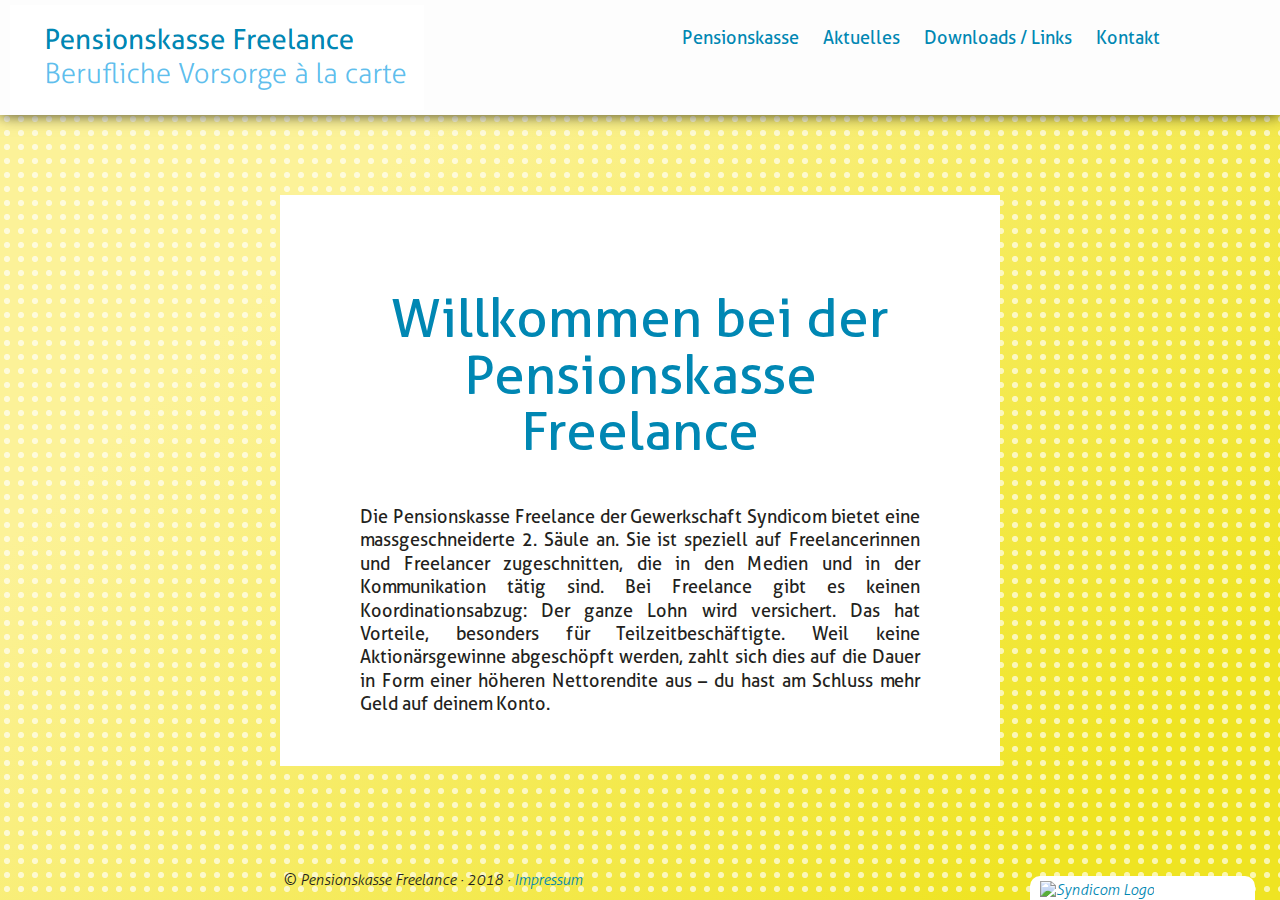
==== commit a6f4fc2b: "line-height and overlay" ====
--- a/prototype/index.html
+++ b/prototype/index.html
@@ -113,7 +113,6 @@
       <h3>Quelle</h3>
       <p> Dieses Impressum wurde am <strong>19.04.2018</strong> mit dem Impressum-Generator <strong><a href="http://www.bag.ch/impressum-generator">http://www.bag.ch/impressum-generator</a></strong> der Firma Brunner Medien AG in Kriens erstellt. Die Brunner
         Medien AG in Kriens übernimmt keine Haftung. </p>
-      <p style="visibility:hidden;"></p>
     </section>
   </div>
 
--- a/prototype/css/style.css
+++ b/prototype/css/style.css
@@ -1,2 +1,2 @@
-@font-face{font-family:"Aller";src:local("Aller Italic"), local("Aller-Italic"), url("../fonts/Aller/Aller-Italic.woff2") format("woff2"), url("../fonts/Aller/Aller-Italic.woff") format("woff");font-weight:normal;font-style:italic}@font-face{font-family:"Aller";src:local("Aller"), url("../fonts/Aller/Aller.woff2") format("woff2"), url("../fonts/Aller/Aller.woff") format("woff");font-weight:normal;font-style:normal}@font-face{font-family:"Aller";src:local("Aller Light"), local("Aller-Light"), url("../fonts/Aller/Aller-Light.woff2") format("woff2"), url("Aller-Light.woff") format("woff");font-weight:300;font-style:normal}@font-face{font-family:"Aller";src:local("Aller Bold"), local("Aller-Bold"), url("../fonts/Aller/Aller-Bold.woff2") format("woff2"), url("../fonts/Aller/Aller-Bold.woff") format("woff");font-weight:bold;font-style:normal}@font-face{font-family:"Aller";src:local("Aller Light Italic"), local("Aller-LightItalic"), url("../fonts/Aller/Aller-LightItalic.woff2") format("woff2"), url("../fonts/Aller/Aller-LightItalic.woff") format("woff");font-weight:300;font-style:italic}@font-face{font-family:"Aller";src:local("Aller Bold Italic"), local("Aller-BoldItalic"), url("../fonts/Aller/Aller-BoldItalic.woff2") format("woff2"), url("../fonts/Aller/Aller-BoldItalic.woff") format("woff");font-weight:bold;font-style:italic}@font-face{font-family:"Libre Baskerville";src:url("../fonts/librebaskerville/librebaskerville-bold-webfont.woff2") format("woff2"), url("../fonts/librebaskerville/librebaskerville-bold-webfont.woff") format("woff");font-weight:bold;font-style:normal}@font-face{font-family:"Libre Baskerville";src:url("../fonts/librebaskerville/librebaskerville-italic-webfont.woff2") format("woff2"), url("../fonts/librebaskerville/librebaskerville-italic-webfont.woff") format("woff");font-weight:normal;font-style:italic}@font-face{font-family:"Libre Baskerville";src:url("../fonts/librebaskerville/librebaskerville-regular-webfont.woff2") format("woff2"), url("../fonts/librebaskerville/librebaskerville-regular-webfont.woff") format("woff");font-weight:normal;font-style:normal}a,abbr,acronym,address,applet,article,aside,audio,b,big,blockquote,body,canvas,caption,center,cite,code,dd,del,details,dfn,div,dl,dt,em,embed,fieldset,figcaption,figure,footer,form,h1,h2,h3,h4,h5,h6,header,hgroup,html,i,iframe,img,ins,kbd,label,legend,mark,menu,nav,object,output,p,pre,q,ruby,s,samp,section,small,span,strike,strong,summary,table,tbody,td,tfoot,th,thead,time,tr,tt,u,var,video{margin:0;padding:0;border:0;font-size:100%;font:inherit;vertical-align:baseline}article,aside,details,figcaption,figure,footer,header,hgroup,menu,nav,section{display:block}body{line-height:1}blockquote,q{quotes:none}blockquote:after,blockquote:before,q:after,q:before{content:'';content:none}table{border-collapse:collapse;border-spacing:0}b,strong{font-weight:bold}em,i{font-style:italic}*{-webkit-box-sizing:border-box;box-sizing:border-box}b,strong{font-weight:bold}i{font-style:italic}img{max-width:100%;height:auto}body,html{max-width:100%;overflow-x:hidden}body{height:auto;-webkit-transition:0.3s all ease;-o-transition:0.3s all ease;transition:0.3s all ease}body footer,body header,body main{width:100%;max-width:1920px;margin-left:auto!important;margin-right:auto!important;-webkit-box-sizing:border-box;box-sizing:border-box}body.boxed{background:url("[data-uri]") repeat, -webkit-linear-gradient(315deg, #fcf298 25%, #efe422 87%) no-repeat;background:url("[data-uri]") repeat, -o-linear-gradient(315deg, #fcf298 25%, #efe422 87%) no-repeat;background:url("[data-uri]") repeat, linear-gradient(135deg, #fcf298 25%, #efe422 87%) no-repeat}body.boxed .box{background:white}.box{margin:0;-webkit-box-sizing:border-box;box-sizing:border-box}section.box{margin-top:0;margin-bottom:0;padding:10px}.main{margin:10em auto 5em}@media screen and (max-width:700px){.main{margin:6em auto 2em}}figure{padding-bottom:5px;margin:1.25rem 0}footer{padding:5px;font-style:italic}body,html{font-family:"Aller", "Calibri", sans-serif;font-size:18px;font-weight:normal;line-height:1.5;color:black}@media screen and (max-width:800px){body,html{font-size:16px}}p{text-align:justify;-webkit-hyphens:auto;-ms-hyphens:auto;hyphens:auto}p+p{margin-top:1.5rem}p strong{color:#0087b3}h1{font-family:"Aller", "Calibri", sans-serif;font-weight:300;font-style:normal;text-transform:normal;text-align:center}h2{font-family:"Aller", "Calibri", sans-serif;font-weight:300;font-style:normal;text-transform:normal;text-align:center}h3{font-family:"Aller", "Calibri", sans-serif;font-weight:300;font-style:normal;text-transform:normal;text-align:center}h4{font-family:"Aller", "Calibri", sans-serif;font-weight:300;font-style:normal;text-transform:normal;text-align:center}h5{font-family:"Aller", "Calibri", sans-serif;font-weight:300;font-style:normal;text-transform:normal;text-align:center}h6{font-family:"Aller", "Calibri", sans-serif;font-weight:300;font-style:normal;text-transform:normal;text-align:center}h1{font-size:3em;line-height:1.05;color:#0087b3;margin:2.5rem 0}@media screen and (max-width:800px){h1{font-size:2em;margin:2rem 0}}h2{font-size:2.25em;line-height:1.25;margin:1.25rem 0}@media screen and (max-width:800px){h2{font-size:2em}}h3{font-size:1.75em;line-height:1.25;margin:1.25rem 0}@media screen and (max-width:800px){h3{font-size:1.5em}}h4{font-size:1.125em;line-height:1.22;margin:0.5rem 0;font-weight:500;margin-top:1.5rem}h5{font-size:1.1em;margin:0.3rem 0;font-weight:500;margin-top:1.5rem}h6{font-size:1em;margin:0.25rem 0;font-weight:500;margin-top:1.5rem}.toggle,a{-webkit-transition:0.3s all ease;-o-transition:0.3s all ease;transition:0.3s all ease;color:#0087b3;cursor:pointer;text-decoration:none}.toggle:hover,a:hover{color:#5fbeec}.toggle.btn,a.btn{-webkit-border-radius:20px;border-radius:20px;padding:6.66667px 40px;border:2px solid currentColor;margin:auto 10px;line-height:3;white-space:nowrap;font-family:"Aller", "Calibri", sans-serif}@media screen and (max-width:600px){.toggle.btn,a.btn{padding:6.66667px 20px}}.toggle.btn:hover,a.btn:hover{text-decoration:none;background:#0087b3;color:white;border-color:#0087b3}.text-black{color:black}.text-white{color:white}.text-center{text-align:center}.text-justify{text-align:justify}.text-left{text-align:left}.text-right{text-align:right}.text-hyphen{-webkit-hyphens:auto;-ms-hyphens:auto;hyphens:auto}.text-no-hyphen{-webkit-hyphens:none;-ms-hyphens:none;hyphens:none}.text-highlighted{background:#5fbeec;color:white;padding:3px 0 1px}.text-small{font-size:0.8em}.text-muted{opacity:0.5}.text-lead{font-family:"Aller", "Calibri", sans-serif;line-height:1.375;text-align:left;font-size:1.4em;font-weight:300;margin-bottom:1.25rem}figcaption{font-style:italic;margin-bottom:1.25rem;margin-top:0.5rem}body,html{width:100%;min-height:100vh;margin:0;padding:0}body{display:grid;grid-template-rows:auto auto auto;grid-template-columns:12fr;grid-template-areas:"head""main""foot";-webkit-box-align:center;-webkit-align-items:center;-ms-flex-align:center;align-items:center}body .head{grid-area:head}body .main{grid-area:main}body .foot{grid-area:foot}.grid{display:grid;grid-template-columns:repeat(32, 1fr);-webkit-box-align:center;-webkit-align-items:center;-ms-flex-align:center;align-items:center}.grid .grid{display:grid;grid-template-columns:repeat(32, 1fr)}.grid .item-span-1{grid-column-start:auto;grid-column-end:span 1}.grid .item-span-lg-1,.grid .item-span-md-1,.grid .item-span-sm-1{grid-column-start:2;grid-column-end:span 30}.grid .item-span-2{grid-column-start:auto;grid-column-end:span 2}.grid .item-span-lg-2,.grid .item-span-md-2,.grid .item-span-sm-2{grid-column-start:2;grid-column-end:span 30}.grid .item-span-3{grid-column-start:auto;grid-column-end:span 3}.grid .item-span-lg-3,.grid .item-span-md-3,.grid .item-span-sm-3{grid-column-start:2;grid-column-end:span 30}.grid .item-span-4{grid-column-start:auto;grid-column-end:span 4}.grid .item-span-lg-4,.grid .item-span-md-4,.grid .item-span-sm-4{grid-column-start:2;grid-column-end:span 30}.grid .item-span-5{grid-column-start:auto;grid-column-end:span 5}.grid .item-span-lg-5,.grid .item-span-md-5,.grid .item-span-sm-5{grid-column-start:2;grid-column-end:span 30}.grid .item-span-6{grid-column-start:auto;grid-column-end:span 6}.grid .item-span-lg-6,.grid .item-span-md-6,.grid .item-span-sm-6{grid-column-start:2;grid-column-end:span 30}.grid .item-span-7{grid-column-start:auto;grid-column-end:span 7}.grid .item-span-lg-7,.grid .item-span-md-7,.grid .item-span-sm-7{grid-column-start:2;grid-column-end:span 30}.grid .item-span-8{grid-column-start:auto;grid-column-end:span 8}.grid .item-span-lg-8,.grid .item-span-md-8,.grid .item-span-sm-8{grid-column-start:2;grid-column-end:span 30}.grid .item-span-9{grid-column-start:auto;grid-column-end:span 9}.grid .item-span-lg-9,.grid .item-span-md-9,.grid .item-span-sm-9{grid-column-start:2;grid-column-end:span 30}.grid .item-span-10{grid-column-start:auto;grid-column-end:span 10}.grid .item-span-lg-10,.grid .item-span-md-10,.grid .item-span-sm-10{grid-column-start:2;grid-column-end:span 30}.grid .item-span-11{grid-column-start:auto;grid-column-end:span 11}.grid .item-span-lg-11,.grid .item-span-md-11,.grid .item-span-sm-11{grid-column-start:2;grid-column-end:span 30}.grid .item-span-12{grid-column-start:auto;grid-column-end:span 12}.grid .item-span-lg-12,.grid .item-span-md-12,.grid .item-span-sm-12{grid-column-start:2;grid-column-end:span 30}.grid .item-span-13{grid-column-start:auto;grid-column-end:span 13}.grid .item-span-lg-13,.grid .item-span-md-13,.grid .item-span-sm-13{grid-column-start:2;grid-column-end:span 30}.grid .item-span-14,.grid section .content-wide,.grid section .oversized div,.grid section .oversized figcaption,.grid section .oversized p,.grid section .slider-wrap,.grid section .video-wrap,.grid section audio,.grid section h1,.grid section h2,.grid section h3,.grid section h4,.grid section h5,.grid section h6,.grid section iframe,.grid section img,.grid section ol,.grid section p,.grid section pre div,.grid section pre figcaption,.grid section pre p,.grid section ul{grid-column-start:auto;grid-column-end:span 14}.grid .item-span-lg-14,.grid .item-span-md-14,.grid .item-span-sm-14{grid-column-start:2;grid-column-end:span 30}.grid .item-span-15{grid-column-start:auto;grid-column-end:span 15}.grid .item-span-lg-15,.grid .item-span-md-15,.grid .item-span-sm-15{grid-column-start:2;grid-column-end:span 30}.grid .item-span-16{grid-column-start:auto;grid-column-end:span 16}.grid .item-span-lg-16,.grid .item-span-md-16,.grid .item-span-sm-16{grid-column-start:2;grid-column-end:span 30}.grid .item-span-17{grid-column-start:auto;grid-column-end:span 17}.grid .item-span-lg-17,.grid .item-span-md-17,.grid .item-span-sm-17{grid-column-start:2;grid-column-end:span 30}.grid .item-span-18,.grid section .content-wide.large,.grid section .oversized,.grid section .slider-wrap.large,.grid section .video-wrap.large,.grid section audio.large,.grid section h1.large,.grid section h2.large,.grid section h3.large,.grid section h4.large,.grid section h5.large,.grid section h6.large,.grid section iframe.large,.grid section img.large,.grid section ol.large,.grid section p.large,.grid section pre,.grid section ul.large{grid-column-start:auto;grid-column-end:span 18}.grid .foot,.grid .item-span-lg-18,.grid .item-span-md-18,.grid .item-span-sm-18,.grid section,.grid section .oversized img,.grid section pre img{grid-column-start:2;grid-column-end:span 30}.grid .item-span-19{grid-column-start:auto;grid-column-end:span 19}.grid .item-span-lg-19,.grid .item-span-md-19,.grid .item-span-sm-19{grid-column-start:2;grid-column-end:span 30}.grid .item-span-20{grid-column-start:auto;grid-column-end:span 20}.grid .item-span-lg-20,.grid .item-span-md-20,.grid .item-span-sm-20{grid-column-start:2;grid-column-end:span 30}.grid .item-span-21{grid-column-start:auto;grid-column-end:span 21}.grid .item-span-lg-21,.grid .item-span-md-21,.grid .item-span-sm-21{grid-column-start:2;grid-column-end:span 30}.grid .item-span-22{grid-column-start:auto;grid-column-end:span 22}.grid .item-span-lg-22,.grid .item-span-md-22,.grid .item-span-sm-22{grid-column-start:2;grid-column-end:span 30}.grid .item-span-23{grid-column-start:auto;grid-column-end:span 23}.grid .item-span-lg-23,.grid .item-span-md-23,.grid .item-span-sm-23{grid-column-start:2;grid-column-end:span 30}.grid .item-span-24{grid-column-start:auto;grid-column-end:span 24}.grid .item-span-lg-24,.grid .item-span-md-24,.grid .item-span-sm-24{grid-column-start:2;grid-column-end:span 30}.grid .item-span-25{grid-column-start:auto;grid-column-end:span 25}.grid .item-span-lg-25,.grid .item-span-md-25,.grid .item-span-sm-25{grid-column-start:2;grid-column-end:span 30}.grid .item-span-26{grid-column-start:auto;grid-column-end:span 26}.grid .item-span-lg-26,.grid .item-span-md-26,.grid .item-span-sm-26{grid-column-start:2;grid-column-end:span 30}.grid .item-span-27{grid-column-start:auto;grid-column-end:span 27}.grid .item-span-lg-27,.grid .item-span-md-27,.grid .item-span-sm-27{grid-column-start:2;grid-column-end:span 30}.grid .item-span-28{grid-column-start:auto;grid-column-end:span 28}.grid .item-span-lg-28,.grid .item-span-md-28,.grid .item-span-sm-28{grid-column-start:2;grid-column-end:span 30}.grid .item-span-29{grid-column-start:auto;grid-column-end:span 29}.grid .item-span-lg-29,.grid .item-span-md-29,.grid .item-span-sm-29{grid-column-start:2;grid-column-end:span 30}.grid .item-span-30{grid-column-start:auto;grid-column-end:span 30}.grid .item-span-lg-30,.grid .item-span-md-30,.grid .item-span-sm-30{grid-column-start:2;grid-column-end:span 30}.grid .item-span-31{grid-column-start:auto;grid-column-end:span 31}.grid .item-span-lg-31,.grid .item-span-md-31,.grid .item-span-sm-31{grid-column-start:2;grid-column-end:span 30}.grid .item-span-32,.grid div{grid-column-start:auto;grid-column-end:span 32}.grid .item-span-lg-32,.grid .item-span-md-32,.grid .item-span-sm-32{grid-column-start:2;grid-column-end:span 30}.grid .item-offset-0,.grid section .content-wide.large,.grid section .slider-wrap.large,.grid section .video-wrap.large,.grid section audio.large,.grid section h1.large,.grid section h2.large,.grid section h3.large,.grid section h4.large,.grid section h5.large,.grid section h6.large,.grid section iframe.large,.grid section img.large,.grid section ol.large,.grid section p.large,.grid section ul.large{grid-column-start:1}.grid .item-offset-lg-1,.grid .item-offset-md-1,.grid .item-offset-sm-1{grid-column-start:2}.grid .item-offset-1{grid-column-start:2}.grid .item-offset-lg-2,.grid .item-offset-md-2,.grid .item-offset-sm-2{grid-column-start:2}.grid .item-offset-2,.grid section .content-wide,.grid section .oversized div,.grid section .oversized figcaption,.grid section .oversized p,.grid section .slider-wrap,.grid section .video-wrap,.grid section audio,.grid section h1,.grid section h2,.grid section h3,.grid section h4,.grid section h5,.grid section h6,.grid section iframe,.grid section img,.grid section ol,.grid section p,.grid section pre div,.grid section pre figcaption,.grid section pre p,.grid section ul{grid-column-start:3}.grid .item-offset-lg-3,.grid .item-offset-md-3,.grid .item-offset-sm-3{grid-column-start:2}.grid .item-offset-3{grid-column-start:4}.grid .item-offset-lg-4,.grid .item-offset-md-4,.grid .item-offset-sm-4{grid-column-start:2}.grid .item-offset-4{grid-column-start:5}.grid .item-offset-lg-5,.grid .item-offset-md-5,.grid .item-offset-sm-5{grid-column-start:2}.grid .item-offset-5{grid-column-start:6}.grid .item-offset-lg-6,.grid .item-offset-md-6,.grid .item-offset-sm-6{grid-column-start:2}.grid .item-offset-6{grid-column-start:7}.grid .foot,.grid .item-offset-lg-7,.grid .item-offset-md-7,.grid .item-offset-sm-7,.grid section{grid-column-start:2}.grid .item-offset-7{grid-column-start:8}.grid .item-offset-lg-8,.grid .item-offset-md-8,.grid .item-offset-sm-8{grid-column-start:2}.grid .item-offset-8{grid-column-start:9}.grid .item-offset-lg-9,.grid .item-offset-md-9,.grid .item-offset-sm-9{grid-column-start:2}.grid .item-offset-9{grid-column-start:10}.grid .item-offset-lg-10,.grid .item-offset-md-10,.grid .item-offset-sm-10{grid-column-start:2}.grid .item-offset-10{grid-column-start:11}.grid .item-offset-lg-11,.grid .item-offset-md-11,.grid .item-offset-sm-11{grid-column-start:2}.grid .item-offset-11{grid-column-start:12}.grid .item-offset-lg-12,.grid .item-offset-md-12,.grid .item-offset-sm-12{grid-column-start:2}.grid .item-offset-12{grid-column-start:13}.grid .item-offset-lg-13,.grid .item-offset-md-13,.grid .item-offset-sm-13{grid-column-start:2}.grid .item-offset-13{grid-column-start:14}.grid .item-offset-lg-14,.grid .item-offset-md-14,.grid .item-offset-sm-14{grid-column-start:2}.grid .item-offset-14{grid-column-start:15}.grid .item-offset-lg-15,.grid .item-offset-md-15,.grid .item-offset-sm-15{grid-column-start:2}.grid .item-offset-15{grid-column-start:16}.grid .item-offset-lg-16,.grid .item-offset-md-16,.grid .item-offset-sm-16{grid-column-start:2}.grid .item-offset-16{grid-column-start:17}.grid .item-offset-lg-17,.grid .item-offset-md-17,.grid .item-offset-sm-17{grid-column-start:2}.grid .item-offset-17{grid-column-start:18}.grid .item-offset-lg-18,.grid .item-offset-md-18,.grid .item-offset-sm-18{grid-column-start:2}.grid .item-offset-18{grid-column-start:19}.grid .item-offset-lg-19,.grid .item-offset-md-19,.grid .item-offset-sm-19{grid-column-start:2}.grid .item-offset-19{grid-column-start:20}.grid .item-offset-lg-20,.grid .item-offset-md-20,.grid .item-offset-sm-20{grid-column-start:2}.grid .item-offset-20{grid-column-start:21}.grid .item-offset-lg-21,.grid .item-offset-md-21,.grid .item-offset-sm-21{grid-column-start:2}.grid .item-offset-21{grid-column-start:22}.grid .item-offset-lg-22,.grid .item-offset-md-22,.grid .item-offset-sm-22{grid-column-start:2}.grid .item-offset-22{grid-column-start:23}.grid .item-offset-lg-23,.grid .item-offset-md-23,.grid .item-offset-sm-23{grid-column-start:2}.grid .item-offset-23{grid-column-start:24}.grid .item-offset-lg-24,.grid .item-offset-md-24,.grid .item-offset-sm-24{grid-column-start:2}.grid .item-offset-24{grid-column-start:25}.grid .item-offset-lg-25,.grid .item-offset-md-25,.grid .item-offset-sm-25{grid-column-start:2}.grid .item-offset-25{grid-column-start:26}.grid .item-offset-lg-26,.grid .item-offset-md-26,.grid .item-offset-sm-26{grid-column-start:2}.grid .item-offset-26{grid-column-start:27}.grid .item-offset-lg-27,.grid .item-offset-md-27,.grid .item-offset-sm-27{grid-column-start:2}.grid .item-offset-27{grid-column-start:28}.grid .item-offset-lg-28,.grid .item-offset-md-28,.grid .item-offset-sm-28{grid-column-start:2}.grid .item-offset-28{grid-column-start:29}.grid .item-offset-lg-29,.grid .item-offset-md-29,.grid .item-offset-sm-29{grid-column-start:2}.grid .item-offset-29{grid-column-start:30}.grid .item-offset-lg-30,.grid .item-offset-md-30,.grid .item-offset-sm-30{grid-column-start:2}.grid .item-offset-30{grid-column-start:31}.grid .item-offset-lg-31,.grid .item-offset-md-31,.grid .item-offset-sm-31{grid-column-start:2}.grid .item-offset-31{grid-column-start:32}.grid .item-offset-lg-32,.grid .item-offset-md-32,.grid .item-offset-sm-32{grid-column-start:2}@media screen and (min-width:700px){.grid .item-span-sm-1{grid-column-start:auto;grid-column-end:span 1}.grid .item-span-sm-2{grid-column-start:auto;grid-column-end:span 2}.grid .item-span-sm-3{grid-column-start:auto;grid-column-end:span 3}.grid .item-span-sm-4{grid-column-start:auto;grid-column-end:span 4}.grid .item-span-sm-5{grid-column-start:auto;grid-column-end:span 5}.grid .item-span-sm-6{grid-column-start:auto;grid-column-end:span 6}.grid .item-span-sm-7{grid-column-start:auto;grid-column-end:span 7}.grid .item-span-sm-8{grid-column-start:auto;grid-column-end:span 8}.grid .item-span-sm-9{grid-column-start:auto;grid-column-end:span 9}.grid .item-span-sm-10{grid-column-start:auto;grid-column-end:span 10}.grid .item-span-sm-11{grid-column-start:auto;grid-column-end:span 11}.grid .item-span-sm-12{grid-column-start:auto;grid-column-end:span 12}.grid .item-span-sm-13{grid-column-start:auto;grid-column-end:span 13}.grid .item-span-sm-14{grid-column-start:auto;grid-column-end:span 14}.grid .item-span-sm-15{grid-column-start:auto;grid-column-end:span 15}.grid .item-span-sm-16{grid-column-start:auto;grid-column-end:span 16}.grid .item-span-sm-17{grid-column-start:auto;grid-column-end:span 17}.grid .item-span-sm-18{grid-column-start:auto;grid-column-end:span 18}.grid .item-span-sm-19{grid-column-start:auto;grid-column-end:span 19}.grid .item-span-sm-20{grid-column-start:auto;grid-column-end:span 20}.grid .item-span-sm-21{grid-column-start:auto;grid-column-end:span 21}.grid .item-span-sm-22{grid-column-start:auto;grid-column-end:span 22}.grid .item-span-sm-23{grid-column-start:auto;grid-column-end:span 23}.grid .item-span-sm-24{grid-column-start:auto;grid-column-end:span 24}.grid .item-span-sm-25{grid-column-start:auto;grid-column-end:span 25}.grid .item-span-sm-26{grid-column-start:auto;grid-column-end:span 26}.grid .item-span-sm-27{grid-column-start:auto;grid-column-end:span 27}.grid .item-span-sm-28{grid-column-start:auto;grid-column-end:span 28}.grid .item-span-sm-29{grid-column-start:auto;grid-column-end:span 29}.grid .item-span-sm-30{grid-column-start:auto;grid-column-end:span 30}.grid .item-span-sm-31{grid-column-start:auto;grid-column-end:span 31}.grid .item-span-sm-32{grid-column-start:auto;grid-column-end:span 32}.grid .item-offset-sm-0{grid-column-start:1}.grid .item-offset-sm-1{grid-column-start:2}.grid .item-offset-sm-2{grid-column-start:3}.grid .item-offset-sm-3{grid-column-start:4}.grid .item-offset-sm-4{grid-column-start:5}.grid .item-offset-sm-5{grid-column-start:6}.grid .item-offset-sm-6{grid-column-start:7}.grid .item-offset-sm-7{grid-column-start:8}.grid .item-offset-sm-8{grid-column-start:9}.grid .item-offset-sm-9{grid-column-start:10}.grid .item-offset-sm-10{grid-column-start:11}.grid .item-offset-sm-11{grid-column-start:12}.grid .item-offset-sm-12{grid-column-start:13}.grid .item-offset-sm-13{grid-column-start:14}.grid .item-offset-sm-14{grid-column-start:15}.grid .item-offset-sm-15{grid-column-start:16}.grid .item-offset-sm-16{grid-column-start:17}.grid .item-offset-sm-17{grid-column-start:18}.grid .item-offset-sm-18{grid-column-start:19}.grid .item-offset-sm-19{grid-column-start:20}.grid .item-offset-sm-20{grid-column-start:21}.grid .item-offset-sm-21{grid-column-start:22}.grid .item-offset-sm-22{grid-column-start:23}.grid .item-offset-sm-23{grid-column-start:24}.grid .item-offset-sm-24{grid-column-start:25}.grid .item-offset-sm-25{grid-column-start:26}.grid .item-offset-sm-26{grid-column-start:27}.grid .item-offset-sm-27{grid-column-start:28}.grid .item-offset-sm-28{grid-column-start:29}.grid .item-offset-sm-29{grid-column-start:30}.grid .item-offset-sm-30{grid-column-start:31}.grid .item-offset-sm-31{grid-column-start:32}}@media screen and (min-width:960px){.grid .item-span-md-1{grid-column-start:auto;grid-column-end:span 1}.grid .item-span-md-2{grid-column-start:auto;grid-column-end:span 2}.grid .item-span-md-3{grid-column-start:auto;grid-column-end:span 3}.grid .item-span-md-4{grid-column-start:auto;grid-column-end:span 4}.grid .item-span-md-5{grid-column-start:auto;grid-column-end:span 5}.grid .item-span-md-6{grid-column-start:auto;grid-column-end:span 6}.grid .item-span-md-7{grid-column-start:auto;grid-column-end:span 7}.grid .item-span-md-8{grid-column-start:auto;grid-column-end:span 8}.grid .item-span-md-9{grid-column-start:auto;grid-column-end:span 9}.grid .item-span-md-10{grid-column-start:auto;grid-column-end:span 10}.grid .item-span-md-11{grid-column-start:auto;grid-column-end:span 11}.grid .item-span-md-12{grid-column-start:auto;grid-column-end:span 12}.grid .item-span-md-13{grid-column-start:auto;grid-column-end:span 13}.grid .item-span-md-14{grid-column-start:auto;grid-column-end:span 14}.grid .item-span-md-15{grid-column-start:auto;grid-column-end:span 15}.grid .item-span-md-16{grid-column-start:auto;grid-column-end:span 16}.grid .item-span-md-17{grid-column-start:auto;grid-column-end:span 17}.grid .foot,.grid .item-span-md-18,.grid section,.grid section .oversized img,.grid section pre img{grid-column-start:auto;grid-column-end:span 18}.grid .item-span-md-19{grid-column-start:auto;grid-column-end:span 19}.grid .item-span-md-20{grid-column-start:auto;grid-column-end:span 20}.grid .item-span-md-21{grid-column-start:auto;grid-column-end:span 21}.grid .item-span-md-22{grid-column-start:auto;grid-column-end:span 22}.grid .item-span-md-23{grid-column-start:auto;grid-column-end:span 23}.grid .item-span-md-24{grid-column-start:auto;grid-column-end:span 24}.grid .item-span-md-25{grid-column-start:auto;grid-column-end:span 25}.grid .item-span-md-26{grid-column-start:auto;grid-column-end:span 26}.grid .item-span-md-27{grid-column-start:auto;grid-column-end:span 27}.grid .item-span-md-28{grid-column-start:auto;grid-column-end:span 28}.grid .item-span-md-29{grid-column-start:auto;grid-column-end:span 29}.grid .item-span-md-30{grid-column-start:auto;grid-column-end:span 30}.grid .item-span-md-31{grid-column-start:auto;grid-column-end:span 31}.grid .item-span-md-32{grid-column-start:auto;grid-column-end:span 32}.grid .item-offset-md-0{grid-column-start:1}.grid .item-offset-md-1{grid-column-start:2}.grid .item-offset-md-2{grid-column-start:3}.grid .item-offset-md-3{grid-column-start:4}.grid .item-offset-md-4{grid-column-start:5}.grid .item-offset-md-5{grid-column-start:6}.grid .item-offset-md-6{grid-column-start:7}.grid .foot,.grid .item-offset-md-7,.grid section{grid-column-start:8}.grid .item-offset-md-8{grid-column-start:9}.grid .item-offset-md-9{grid-column-start:10}.grid .item-offset-md-10{grid-column-start:11}.grid .item-offset-md-11{grid-column-start:12}.grid .item-offset-md-12{grid-column-start:13}.grid .item-offset-md-13{grid-column-start:14}.grid .item-offset-md-14{grid-column-start:15}.grid .item-offset-md-15{grid-column-start:16}.grid .item-offset-md-16{grid-column-start:17}.grid .item-offset-md-17{grid-column-start:18}.grid .item-offset-md-18{grid-column-start:19}.grid .item-offset-md-19{grid-column-start:20}.grid .item-offset-md-20{grid-column-start:21}.grid .item-offset-md-21{grid-column-start:22}.grid .item-offset-md-22{grid-column-start:23}.grid .item-offset-md-23{grid-column-start:24}.grid .item-offset-md-24{grid-column-start:25}.grid .item-offset-md-25{grid-column-start:26}.grid .item-offset-md-26{grid-column-start:27}.grid .item-offset-md-27{grid-column-start:28}.grid .item-offset-md-28{grid-column-start:29}.grid .item-offset-md-29{grid-column-start:30}.grid .item-offset-md-30{grid-column-start:31}.grid .item-offset-md-31{grid-column-start:32}}@media screen and (min-width:1260px){.grid .item-span-lg-1{grid-column-start:auto;grid-column-end:span 1}.grid .item-span-lg-2{grid-column-start:auto;grid-column-end:span 2}.grid .item-span-lg-3{grid-column-start:auto;grid-column-end:span 3}.grid .item-span-lg-4{grid-column-start:auto;grid-column-end:span 4}.grid .item-span-lg-5{grid-column-start:auto;grid-column-end:span 5}.grid .item-span-lg-6{grid-column-start:auto;grid-column-end:span 6}.grid .item-span-lg-7{grid-column-start:auto;grid-column-end:span 7}.grid .item-span-lg-8{grid-column-start:auto;grid-column-end:span 8}.grid .item-span-lg-9{grid-column-start:auto;grid-column-end:span 9}.grid .item-span-lg-10{grid-column-start:auto;grid-column-end:span 10}.grid .item-span-lg-11{grid-column-start:auto;grid-column-end:span 11}.grid .item-span-lg-12{grid-column-start:auto;grid-column-end:span 12}.grid .item-span-lg-13{grid-column-start:auto;grid-column-end:span 13}.grid .item-span-lg-14{grid-column-start:auto;grid-column-end:span 14}.grid .item-span-lg-15{grid-column-start:auto;grid-column-end:span 15}.grid .item-span-lg-16{grid-column-start:auto;grid-column-end:span 16}.grid .item-span-lg-17{grid-column-start:auto;grid-column-end:span 17}.grid .item-span-lg-18{grid-column-start:auto;grid-column-end:span 18}.grid .item-span-lg-19{grid-column-start:auto;grid-column-end:span 19}.grid .item-span-lg-20{grid-column-start:auto;grid-column-end:span 20}.grid .item-span-lg-21{grid-column-start:auto;grid-column-end:span 21}.grid .item-span-lg-22{grid-column-start:auto;grid-column-end:span 22}.grid .item-span-lg-23{grid-column-start:auto;grid-column-end:span 23}.grid .item-span-lg-24{grid-column-start:auto;grid-column-end:span 24}.grid .item-span-lg-25{grid-column-start:auto;grid-column-end:span 25}.grid .item-span-lg-26{grid-column-start:auto;grid-column-end:span 26}.grid .item-span-lg-27{grid-column-start:auto;grid-column-end:span 27}.grid .item-span-lg-28{grid-column-start:auto;grid-column-end:span 28}.grid .item-span-lg-29{grid-column-start:auto;grid-column-end:span 29}.grid .item-span-lg-30{grid-column-start:auto;grid-column-end:span 30}.grid .item-span-lg-31{grid-column-start:auto;grid-column-end:span 31}.grid .item-span-lg-32{grid-column-start:auto;grid-column-end:span 32}.grid .item-offset-lg-0{grid-column-start:1}.grid .item-offset-lg-1{grid-column-start:2}.grid .item-offset-lg-2{grid-column-start:3}.grid .item-offset-lg-3{grid-column-start:4}.grid .item-offset-lg-4{grid-column-start:5}.grid .item-offset-lg-5{grid-column-start:6}.grid .item-offset-lg-6{grid-column-start:7}.grid .item-offset-lg-7{grid-column-start:8}.grid .item-offset-lg-8{grid-column-start:9}.grid .item-offset-lg-9{grid-column-start:10}.grid .item-offset-lg-10{grid-column-start:11}.grid .item-offset-lg-11{grid-column-start:12}.grid .item-offset-lg-12{grid-column-start:13}.grid .item-offset-lg-13{grid-column-start:14}.grid .item-offset-lg-14{grid-column-start:15}.grid .item-offset-lg-15{grid-column-start:16}.grid .item-offset-lg-16{grid-column-start:17}.grid .item-offset-lg-17{grid-column-start:18}.grid .item-offset-lg-18{grid-column-start:19}.grid .item-offset-lg-19{grid-column-start:20}.grid .item-offset-lg-20{grid-column-start:21}.grid .item-offset-lg-21{grid-column-start:22}.grid .item-offset-lg-22{grid-column-start:23}.grid .item-offset-lg-23{grid-column-start:24}.grid .item-offset-lg-24{grid-column-start:25}.grid .item-offset-lg-25{grid-column-start:26}.grid .item-offset-lg-26{grid-column-start:27}.grid .item-offset-lg-27{grid-column-start:28}.grid .item-offset-lg-28{grid-column-start:29}.grid .item-offset-lg-29{grid-column-start:30}.grid .item-offset-lg-30{grid-column-start:31}.grid .item-offset-lg-31{grid-column-start:32}}.grid section{padding:50px 0;display:grid;grid-template-columns:repeat(18, 1fr)}@media screen and (max-width:960px){.grid section{padding:10px 0}}.boxed .grid section:first-of-type:not(.fullscreen):not(.full-width){padding-top:50px}@media screen and (max-width:960px){.boxed .grid section:first-of-type:not(.fullscreen):not(.full-width){padding-top:20px}}.boxed .grid section:last-of-type{padding-bottom:50px}@media screen and (max-width:960px){.boxed .grid section:last-of-type{padding-bottom:50px}}.grid section .oversized,.grid section pre{display:grid;grid-template-columns:repeat(18, 1fr);padding:1.25rem 0;position:relative;margin-bottom:2rem}@media screen and (max-width:1260px){.grid section .oversized,.grid section pre{margin-bottom:0;padding-bottom:0}}.grid section .textoverlay{padding:0;margin:30px 0;background:black}.grid section .textoverlay img{opacity:0.5}.grid section .textoverlay .overlay-content{position:absolute;top:50%;-webkit-transform:translateY(-50%);-ms-transform:translateY(-50%);transform:translateY(-50%);text-align:center;width:100%;color:white;font-size:3.1em;line-height:1.05em;font-weight:normal;font-style:italic}.grid section .content-wide,.grid section .slider-wrap,.grid section .video-wrap,.grid section audio,.grid section h1,.grid section h2,.grid section h3,.grid section h4,.grid section h5,.grid section h6,.grid section iframe,.grid section img,.grid section ol,.grid section p,.grid section ul{width:100%}.overlay-open{overflow:hidden}.overlay-open div:not(.overlay),.overlay-open footer,.overlay-open header,.overlay-open main{-webkit-filter:blur(10px);filter:blur(10px);-webkit-transition:0.3s all ease;-o-transition:0.3s all ease;transition:0.3s all ease;cursor:pointer}.backdrop{position:fixed;top:0;left:0;width:100%;height:100%;z-index:98}.overlay{display:none;background:white;position:fixed;width:70%;max-height:70%;overflow:auto;border:0 solid #5fbeec;top:50%;left:50%;-webkit-transform:translate(-50%, -50%);-ms-transform:translate(-50%, -50%);transform:translate(-50%, -50%);z-index:99}@media screen and (max-width:700px){.overlay{width:90%;max-height:90%}}.overlay.open{display:block}.overlay .close{position:absolute;right:10px;top:5px;font-family:"Aller", "Calibri", sans-serif;font-size:1.5em;text-decoration:none;z-index:100;padding:8px 15px}.overlay .close:hover{text-decoration:none}.menu{position:fixed;top:0;left:0;width:100%;background:#FDFDFD;color:#0087b3;z-index:10000;font-family:"Aller", "Calibri", sans-serif;text-transform:uppercase;-webkit-box-shadow:0 0 15px rgba(0, 0, 0, 0.75);box-shadow:0 0 15px rgba(0, 0, 0, 0.75);display:-webkit-box;display:-webkit-flex;display:-ms-flexbox;display:flex;-webkit-box-orient:horizontal;-webkit-box-direction:normal;-webkit-flex-direction:row;-ms-flex-direction:row;flex-direction:row;-webkit-flex-wrap:wrap;-ms-flex-wrap:wrap;flex-wrap:wrap;-webkit-box-pack:justify;-webkit-justify-content:space-between;-ms-flex-pack:justify;justify-content:space-between;-webkit-box-align:center;-webkit-align-items:center;-ms-flex-align:center;align-items:center}.menu.boxed{-webkit-box-pack:center;-webkit-justify-content:center;-ms-flex-pack:center;justify-content:center}.menu .bar{width:100%;display:-webkit-box;display:-webkit-flex;display:-ms-flexbox;display:flex;-webkit-box-orient:horizontal;-webkit-box-direction:normal;-webkit-flex-direction:row;-ms-flex-direction:row;flex-direction:row;-webkit-flex-wrap:no-wrap;-ms-flex-wrap:no-wrap;flex-wrap:no-wrap;-webkit-box-pack:justify;-webkit-justify-content:space-between;-ms-flex-pack:justify;justify-content:space-between;-webkit-box-align:center;-webkit-align-items:center;-ms-flex-align:center;align-items:center}.menu .current{color:#5fbeec;border-bottom:3px solid #5fbeec}.menu .nav-toggle{cursor:pointer;display:none}@media screen and (max-width:1060px){.menu .nav-toggle{display:block;padding:20px;margin:0 20px}}.menu .branding{display:inline-block;padding:5px 10px;display:-webkit-box;display:-webkit-flex;display:-ms-flexbox;display:flex;-webkit-box-orient:horizontal;-webkit-box-direction:normal;-webkit-flex-direction:row;-ms-flex-direction:row;flex-direction:row;-webkit-flex-wrap:nowrap;-ms-flex-wrap:nowrap;flex-wrap:nowrap;-webkit-box-pack:justify;-webkit-justify-content:space-between;-ms-flex-pack:justify;justify-content:space-between;-webkit-box-align:center;-webkit-align-items:center;-ms-flex-align:center;align-items:center}.menu .branding span{padding:5px}.menu .branding img{display:inline-block}.menu a,.menu span{color:#0087b3;cursor:pointer}.menu a:hover,.menu span:hover{color:#5fbeec}.menu ul{top:-20px;right:50px;padding:0 10px;list-style:none;list-style-type:none;position:relative;background:#FDFDFD;margin:0;z-index:10001}@media screen and (min-width:1200px){.menu ul{right:100px}}@media screen and (max-width:1060px){.menu ul{position:fixed;top:0;left:0;width:100%;height:220px;-webkit-transform:translateY(-220px);-ms-transform:translateY(-220px);transform:translateY(-220px);-webkit-transition:0.3s all ease;-o-transition:0.3s all ease;transition:0.3s all ease}.menu ul.active{-webkit-transform:translateY(0);-ms-transform:translateY(0);transform:translateY(0);-webkit-box-shadow:0 0 15px rgba(0, 0, 0, 0.75);box-shadow:0 0 15px rgba(0, 0, 0, 0.75);padding-left:50px}}.menu ul li{list-style:none;display:inline-block;padding:2px 10px}@media screen and (max-width:1060px){.menu ul li{display:block}}.hamburger{font-size:0;width:30px;height:3px;background:#0087b3;position:relative}.hamburger:after,.hamburger:before{content:'';position:absolute;width:100%;height:3px;left:0;background:#0087b3}.hamburger:before{top:-9px}.hamburger:after{bottom:-9px}.hamburger:hover{background:#5fbeec}.hamburger:hover:after,.hamburger:hover:before{background:#5fbeec}.ex{font-size:0;position:relative;right:-20px;top:-10px;width:100%;height:20px;display:block}.ex:after,.ex:before{content:'';width:3px;height:30px;position:absolute;top:10px;right:10px;background:#0087b3}.ex:before{-webkit-transform:rotate(-45deg);-ms-transform:rotate(-45deg);transform:rotate(-45deg)}.ex:after{-webkit-transform:rotate(45deg);-ms-transform:rotate(45deg);transform:rotate(45deg)}.ex:hover:after,.ex:hover:before{background:#5fbeec}pre{margin:2rem 0!important}.syndicom{position:fixed;right:25px;bottom:0;width:20%;min-width:150px;max-width:225px;background:white;-webkit-border-radius:10px 10px 0 0;border-radius:10px 10px 0 0;padding-top:5px;padding-left:10px;padding-right:10px}.trennlinie{background:url("[data-uri]") repeat-x;height:10px;margin:50px 0 0}
+@font-face{font-family:"Aller";src:local("Aller"), url("../fonts/aller/aller-regular.woff2") format("woff2"), url("../fonts/aller/aller-regular.woff") format("woff");font-weight:normal;font-style:normal}@font-face{font-family:"Aller";src:local("Aller Italic"), local("Aller-Italic"), url("../fonts/aller/Aller-italic.woff2") format("woff2"), url("../fonts/aller/Aller-italic.woff") format("woff");font-weight:normal;font-style:italic}@font-face{font-family:"Aller";src:local("Aller Light"), local("Aller-Light"), url("../fonts/aller/aller-light.woff2") format("woff2"), url("../fonts/aller/aller-light.woff") format("woff");font-weight:300;font-style:normal}@font-face{font-family:"Aller";src:local("Aller Light Italic"), local("Aller-LightItalic"), url("../fonts/aller/aller-light-italic.woff2") format("woff2"), url("../fonts/aller/aller-light-italic.woff") format("woff");font-weight:300;font-style:italic}a,abbr,acronym,address,applet,article,aside,audio,b,big,blockquote,body,canvas,caption,center,cite,code,dd,del,details,dfn,div,dl,dt,em,embed,fieldset,figcaption,figure,footer,form,h1,h2,h3,h4,h5,h6,header,hgroup,html,i,iframe,img,ins,kbd,label,legend,mark,menu,nav,object,output,p,pre,q,ruby,s,samp,section,small,span,strike,strong,summary,table,tbody,td,tfoot,th,thead,time,tr,tt,u,var,video{margin:0;padding:0;border:0;font-size:100%;font:inherit;vertical-align:baseline}article,aside,details,figcaption,figure,footer,header,hgroup,menu,nav,section{display:block}body{line-height:1}blockquote,q{quotes:none}blockquote:after,blockquote:before,q:after,q:before{content:'';content:none}table{border-collapse:collapse;border-spacing:0}b,strong{font-weight:bold}em,i{font-style:italic}*{-webkit-box-sizing:border-box;box-sizing:border-box}b,strong{font-weight:bold}i{font-style:italic}img{max-width:100%;height:auto}body,html{max-width:100%;overflow-x:hidden}body{height:auto;-webkit-transition:0.3s all ease;-o-transition:0.3s all ease;transition:0.3s all ease}body footer,body header,body main{width:100%;max-width:1920px;margin-left:auto!important;margin-right:auto!important;-webkit-box-sizing:border-box;box-sizing:border-box}body.boxed{background:url("[data-uri]") repeat, -webkit-linear-gradient(315deg, #fcf298 25%, #efe422 87%) no-repeat;background:url("[data-uri]") repeat, -o-linear-gradient(315deg, #fcf298 25%, #efe422 87%) no-repeat;background:url("[data-uri]") repeat, linear-gradient(135deg, #fcf298 25%, #efe422 87%) no-repeat}body.boxed .box{background:white}.box{margin:0;-webkit-box-sizing:border-box;box-sizing:border-box}section.box{margin-top:0;margin-bottom:0;padding:10px}.main{margin:10em auto 5em}@media screen and (max-width:500px){.main{margin:6.5em auto .5em}}figure{padding-bottom:5px;margin:1.25rem 0}footer{padding:5px}body,html{font-family:"Aller", "Calibri", sans-serif;font-size:18px;font-weight:normal;line-height:1.3;color:#231f20}@media screen and (max-width:800px){body,html{font-size:16px}}p{text-align:justify;-webkit-hyphens:auto;-ms-hyphens:auto;hyphens:auto}p+p{margin-top:1.5rem}p strong{color:#0087b3}h1{font-family:"Aller", "Calibri", sans-serif;font-weight:normal;font-style:normal;text-transform:normal;text-align:center}h2{font-family:"Aller", "Calibri", sans-serif;font-weight:normal;font-style:normal;text-transform:normal;text-align:center}h3{font-family:"Aller", "Calibri", sans-serif;font-weight:normal;font-style:normal;text-transform:normal;text-align:center}h4{font-family:"Aller", "Calibri", sans-serif;font-weight:normal;font-style:normal;text-transform:normal;text-align:center}h5{font-family:"Aller", "Calibri", sans-serif;font-weight:normal;font-style:normal;text-transform:normal;text-align:center}h6{font-family:"Aller", "Calibri", sans-serif;font-weight:normal;font-style:normal;text-transform:normal;text-align:center}h1{font-size:3em;line-height:1.05;color:#0087b3;margin:2.5rem 0}@media screen and (max-width:800px){h1{font-size:2em;margin:2rem 0}}h2{font-size:2.25em;line-height:1.25;margin:1.25rem 0}@media screen and (max-width:800px){h2{font-size:2em}}h3{font-size:1.75em;line-height:1.25;margin:1.25rem 0}@media screen and (max-width:800px){h3{font-size:1.5em}}h4{font-size:1.125em;line-height:1.22;margin:0.5rem 0;font-weight:500;margin-top:1.5rem}h5{font-size:1.1em;margin:0.3rem 0;font-weight:500;margin-top:1.5rem}h6{font-size:1em;margin:0.25rem 0;font-weight:500;margin-top:1.5rem}.toggle,a{-webkit-transition:0.3s all ease;-o-transition:0.3s all ease;transition:0.3s all ease;color:#0087b3;cursor:pointer;text-decoration:none}.toggle:hover,a:hover{color:#5fbeec}.toggle.btn,a.btn{-webkit-border-radius:20px;border-radius:20px;padding:6.66667px 40px;border:2px solid currentColor;margin:auto 10px;line-height:3;white-space:nowrap;font-family:"Aller", "Calibri", sans-serif}@media screen and (max-width:600px){.toggle.btn,a.btn{padding:6.66667px 20px}}.toggle.btn:hover,a.btn:hover{text-decoration:none;background:#0087b3;color:white;border-color:#0087b3}.text-black{color:black}.text-white{color:white}.text-center{text-align:center}.text-justify{text-align:justify}.text-left{text-align:left}.text-right{text-align:right}.text-hyphen{-webkit-hyphens:auto;-ms-hyphens:auto;hyphens:auto}.text-no-hyphen{-webkit-hyphens:none;-ms-hyphens:none;hyphens:none}.text-highlighted{background:#5fbeec;color:white;padding:3px 0 1px}.text-small{font-size:0.8em}.text-muted{opacity:0.5}.text-lead{font-family:"Aller", "Calibri", sans-serif;line-height:1.375;text-align:left;font-size:1.4em;font-weight:300;margin-bottom:1.25rem}figcaption{font-style:italic;margin-bottom:1.25rem;margin-top:0.5rem}footer{font-weight:300;font-style:italic;font-size:15px}@media screen and (max-width:800px){footer{font-size:13px}}body,html{width:100%;min-height:100vh;margin:0;padding:0}body{display:grid;grid-template-rows:auto auto auto;grid-template-columns:12fr;grid-template-areas:"head""main""foot";-webkit-box-align:center;-webkit-align-items:center;-ms-flex-align:center;align-items:center}body .head{grid-area:head}body .main{grid-area:main}body .foot{grid-area:foot}.grid{display:grid;grid-template-columns:repeat(32, 1fr);-webkit-box-align:center;-webkit-align-items:center;-ms-flex-align:center;align-items:center}.grid .grid{display:grid;grid-template-columns:repeat(32, 1fr)}.grid .item-span-1{grid-column-start:auto;grid-column-end:span 1}.grid .item-span-lg-1,.grid .item-span-md-1,.grid .item-span-sm-1{grid-column-start:2;grid-column-end:span 30}.grid .item-span-2{grid-column-start:auto;grid-column-end:span 2}.grid .item-span-lg-2,.grid .item-span-md-2,.grid .item-span-sm-2{grid-column-start:2;grid-column-end:span 30}.grid .item-span-3{grid-column-start:auto;grid-column-end:span 3}.grid .item-span-lg-3,.grid .item-span-md-3,.grid .item-span-sm-3{grid-column-start:2;grid-column-end:span 30}.grid .item-span-4{grid-column-start:auto;grid-column-end:span 4}.grid .item-span-lg-4,.grid .item-span-md-4,.grid .item-span-sm-4{grid-column-start:2;grid-column-end:span 30}.grid .item-span-5{grid-column-start:auto;grid-column-end:span 5}.grid .item-span-lg-5,.grid .item-span-md-5,.grid .item-span-sm-5{grid-column-start:2;grid-column-end:span 30}.grid .item-span-6{grid-column-start:auto;grid-column-end:span 6}.grid .item-span-lg-6,.grid .item-span-md-6,.grid .item-span-sm-6{grid-column-start:2;grid-column-end:span 30}.grid .item-span-7{grid-column-start:auto;grid-column-end:span 7}.grid .item-span-lg-7,.grid .item-span-md-7,.grid .item-span-sm-7{grid-column-start:2;grid-column-end:span 30}.grid .item-span-8{grid-column-start:auto;grid-column-end:span 8}.grid .item-span-lg-8,.grid .item-span-md-8,.grid .item-span-sm-8{grid-column-start:2;grid-column-end:span 30}.grid .item-span-9{grid-column-start:auto;grid-column-end:span 9}.grid .item-span-lg-9,.grid .item-span-md-9,.grid .item-span-sm-9{grid-column-start:2;grid-column-end:span 30}.grid .item-span-10{grid-column-start:auto;grid-column-end:span 10}.grid .item-span-lg-10,.grid .item-span-md-10,.grid .item-span-sm-10{grid-column-start:2;grid-column-end:span 30}.grid .item-span-11{grid-column-start:auto;grid-column-end:span 11}.grid .item-span-lg-11,.grid .item-span-md-11,.grid .item-span-sm-11{grid-column-start:2;grid-column-end:span 30}.grid .item-span-12{grid-column-start:auto;grid-column-end:span 12}.grid .item-span-lg-12,.grid .item-span-md-12,.grid .item-span-sm-12{grid-column-start:2;grid-column-end:span 30}.grid .item-span-13{grid-column-start:auto;grid-column-end:span 13}.grid .item-span-lg-13,.grid .item-span-md-13,.grid .item-span-sm-13{grid-column-start:2;grid-column-end:span 30}.grid .item-span-14,.grid section .content-wide,.grid section .oversized div,.grid section .oversized figcaption,.grid section .oversized p,.grid section .slider-wrap,.grid section .video-wrap,.grid section audio,.grid section h1,.grid section h2,.grid section h3,.grid section h4,.grid section h5,.grid section h6,.grid section iframe,.grid section img,.grid section ol,.grid section p,.grid section pre div,.grid section pre figcaption,.grid section pre p,.grid section ul{grid-column-start:auto;grid-column-end:span 14}.grid .item-span-lg-14,.grid .item-span-md-14,.grid .item-span-sm-14{grid-column-start:2;grid-column-end:span 30}.grid .item-span-15{grid-column-start:auto;grid-column-end:span 15}.grid .item-span-lg-15,.grid .item-span-md-15,.grid .item-span-sm-15{grid-column-start:2;grid-column-end:span 30}.grid .item-span-16{grid-column-start:auto;grid-column-end:span 16}.grid .item-span-lg-16,.grid .item-span-md-16,.grid .item-span-sm-16{grid-column-start:2;grid-column-end:span 30}.grid .item-span-17{grid-column-start:auto;grid-column-end:span 17}.grid .item-span-lg-17,.grid .item-span-md-17,.grid .item-span-sm-17{grid-column-start:2;grid-column-end:span 30}.grid .item-span-18,.grid section .content-wide.large,.grid section .oversized,.grid section .slider-wrap.large,.grid section .video-wrap.large,.grid section audio.large,.grid section h1.large,.grid section h2.large,.grid section h3.large,.grid section h4.large,.grid section h5.large,.grid section h6.large,.grid section iframe.large,.grid section img.large,.grid section ol.large,.grid section p.large,.grid section pre,.grid section ul.large{grid-column-start:auto;grid-column-end:span 18}.grid .foot,.grid .item-span-lg-18,.grid .item-span-md-18,.grid .item-span-sm-18,.grid section,.grid section .oversized img,.grid section pre img{grid-column-start:2;grid-column-end:span 30}.grid .item-span-19{grid-column-start:auto;grid-column-end:span 19}.grid .item-span-lg-19,.grid .item-span-md-19,.grid .item-span-sm-19{grid-column-start:2;grid-column-end:span 30}.grid .item-span-20{grid-column-start:auto;grid-column-end:span 20}.grid .item-span-lg-20,.grid .item-span-md-20,.grid .item-span-sm-20{grid-column-start:2;grid-column-end:span 30}.grid .item-span-21{grid-column-start:auto;grid-column-end:span 21}.grid .item-span-lg-21,.grid .item-span-md-21,.grid .item-span-sm-21{grid-column-start:2;grid-column-end:span 30}.grid .item-span-22{grid-column-start:auto;grid-column-end:span 22}.grid .item-span-lg-22,.grid .item-span-md-22,.grid .item-span-sm-22{grid-column-start:2;grid-column-end:span 30}.grid .item-span-23{grid-column-start:auto;grid-column-end:span 23}.grid .item-span-lg-23,.grid .item-span-md-23,.grid .item-span-sm-23{grid-column-start:2;grid-column-end:span 30}.grid .item-span-24{grid-column-start:auto;grid-column-end:span 24}.grid .item-span-lg-24,.grid .item-span-md-24,.grid .item-span-sm-24{grid-column-start:2;grid-column-end:span 30}.grid .item-span-25{grid-column-start:auto;grid-column-end:span 25}.grid .item-span-lg-25,.grid .item-span-md-25,.grid .item-span-sm-25{grid-column-start:2;grid-column-end:span 30}.grid .item-span-26{grid-column-start:auto;grid-column-end:span 26}.grid .item-span-lg-26,.grid .item-span-md-26,.grid .item-span-sm-26{grid-column-start:2;grid-column-end:span 30}.grid .item-span-27{grid-column-start:auto;grid-column-end:span 27}.grid .item-span-lg-27,.grid .item-span-md-27,.grid .item-span-sm-27{grid-column-start:2;grid-column-end:span 30}.grid .item-span-28{grid-column-start:auto;grid-column-end:span 28}.grid .item-span-lg-28,.grid .item-span-md-28,.grid .item-span-sm-28{grid-column-start:2;grid-column-end:span 30}.grid .item-span-29{grid-column-start:auto;grid-column-end:span 29}.grid .item-span-lg-29,.grid .item-span-md-29,.grid .item-span-sm-29{grid-column-start:2;grid-column-end:span 30}.grid .item-span-30{grid-column-start:auto;grid-column-end:span 30}.grid .item-span-lg-30,.grid .item-span-md-30,.grid .item-span-sm-30{grid-column-start:2;grid-column-end:span 30}.grid .item-span-31{grid-column-start:auto;grid-column-end:span 31}.grid .item-span-lg-31,.grid .item-span-md-31,.grid .item-span-sm-31{grid-column-start:2;grid-column-end:span 30}.grid .item-span-32,.grid div{grid-column-start:auto;grid-column-end:span 32}.grid .item-span-lg-32,.grid .item-span-md-32,.grid .item-span-sm-32{grid-column-start:2;grid-column-end:span 30}.grid .item-offset-0,.grid section .content-wide.large,.grid section .slider-wrap.large,.grid section .video-wrap.large,.grid section audio.large,.grid section h1.large,.grid section h2.large,.grid section h3.large,.grid section h4.large,.grid section h5.large,.grid section h6.large,.grid section iframe.large,.grid section img.large,.grid section ol.large,.grid section p.large,.grid section ul.large{grid-column-start:1}.grid .item-offset-lg-1,.grid .item-offset-md-1,.grid .item-offset-sm-1{grid-column-start:2}.grid .item-offset-1{grid-column-start:2}.grid .item-offset-lg-2,.grid .item-offset-md-2,.grid .item-offset-sm-2{grid-column-start:2}.grid .item-offset-2,.grid section .content-wide,.grid section .oversized div,.grid section .oversized figcaption,.grid section .oversized p,.grid section .slider-wrap,.grid section .video-wrap,.grid section audio,.grid section h1,.grid section h2,.grid section h3,.grid section h4,.grid section h5,.grid section h6,.grid section iframe,.grid section img,.grid section ol,.grid section p,.grid section pre div,.grid section pre figcaption,.grid section pre p,.grid section ul{grid-column-start:3}.grid .item-offset-lg-3,.grid .item-offset-md-3,.grid .item-offset-sm-3{grid-column-start:2}.grid .item-offset-3{grid-column-start:4}.grid .item-offset-lg-4,.grid .item-offset-md-4,.grid .item-offset-sm-4{grid-column-start:2}.grid .item-offset-4{grid-column-start:5}.grid .item-offset-lg-5,.grid .item-offset-md-5,.grid .item-offset-sm-5{grid-column-start:2}.grid .item-offset-5{grid-column-start:6}.grid .item-offset-lg-6,.grid .item-offset-md-6,.grid .item-offset-sm-6{grid-column-start:2}.grid .item-offset-6{grid-column-start:7}.grid .foot,.grid .item-offset-lg-7,.grid .item-offset-md-7,.grid .item-offset-sm-7,.grid section{grid-column-start:2}.grid .item-offset-7{grid-column-start:8}.grid .item-offset-lg-8,.grid .item-offset-md-8,.grid .item-offset-sm-8{grid-column-start:2}.grid .item-offset-8{grid-column-start:9}.grid .item-offset-lg-9,.grid .item-offset-md-9,.grid .item-offset-sm-9{grid-column-start:2}.grid .item-offset-9{grid-column-start:10}.grid .item-offset-lg-10,.grid .item-offset-md-10,.grid .item-offset-sm-10{grid-column-start:2}.grid .item-offset-10{grid-column-start:11}.grid .item-offset-lg-11,.grid .item-offset-md-11,.grid .item-offset-sm-11{grid-column-start:2}.grid .item-offset-11{grid-column-start:12}.grid .item-offset-lg-12,.grid .item-offset-md-12,.grid .item-offset-sm-12{grid-column-start:2}.grid .item-offset-12{grid-column-start:13}.grid .item-offset-lg-13,.grid .item-offset-md-13,.grid .item-offset-sm-13{grid-column-start:2}.grid .item-offset-13{grid-column-start:14}.grid .item-offset-lg-14,.grid .item-offset-md-14,.grid .item-offset-sm-14{grid-column-start:2}.grid .item-offset-14{grid-column-start:15}.grid .item-offset-lg-15,.grid .item-offset-md-15,.grid .item-offset-sm-15{grid-column-start:2}.grid .item-offset-15{grid-column-start:16}.grid .item-offset-lg-16,.grid .item-offset-md-16,.grid .item-offset-sm-16{grid-column-start:2}.grid .item-offset-16{grid-column-start:17}.grid .item-offset-lg-17,.grid .item-offset-md-17,.grid .item-offset-sm-17{grid-column-start:2}.grid .item-offset-17{grid-column-start:18}.grid .item-offset-lg-18,.grid .item-offset-md-18,.grid .item-offset-sm-18{grid-column-start:2}.grid .item-offset-18{grid-column-start:19}.grid .item-offset-lg-19,.grid .item-offset-md-19,.grid .item-offset-sm-19{grid-column-start:2}.grid .item-offset-19{grid-column-start:20}.grid .item-offset-lg-20,.grid .item-offset-md-20,.grid .item-offset-sm-20{grid-column-start:2}.grid .item-offset-20{grid-column-start:21}.grid .item-offset-lg-21,.grid .item-offset-md-21,.grid .item-offset-sm-21{grid-column-start:2}.grid .item-offset-21{grid-column-start:22}.grid .item-offset-lg-22,.grid .item-offset-md-22,.grid .item-offset-sm-22{grid-column-start:2}.grid .item-offset-22{grid-column-start:23}.grid .item-offset-lg-23,.grid .item-offset-md-23,.grid .item-offset-sm-23{grid-column-start:2}.grid .item-offset-23{grid-column-start:24}.grid .item-offset-lg-24,.grid .item-offset-md-24,.grid .item-offset-sm-24{grid-column-start:2}.grid .item-offset-24{grid-column-start:25}.grid .item-offset-lg-25,.grid .item-offset-md-25,.grid .item-offset-sm-25{grid-column-start:2}.grid .item-offset-25{grid-column-start:26}.grid .item-offset-lg-26,.grid .item-offset-md-26,.grid .item-offset-sm-26{grid-column-start:2}.grid .item-offset-26{grid-column-start:27}.grid .item-offset-lg-27,.grid .item-offset-md-27,.grid .item-offset-sm-27{grid-column-start:2}.grid .item-offset-27{grid-column-start:28}.grid .item-offset-lg-28,.grid .item-offset-md-28,.grid .item-offset-sm-28{grid-column-start:2}.grid .item-offset-28{grid-column-start:29}.grid .item-offset-lg-29,.grid .item-offset-md-29,.grid .item-offset-sm-29{grid-column-start:2}.grid .item-offset-29{grid-column-start:30}.grid .item-offset-lg-30,.grid .item-offset-md-30,.grid .item-offset-sm-30{grid-column-start:2}.grid .item-offset-30{grid-column-start:31}.grid .item-offset-lg-31,.grid .item-offset-md-31,.grid .item-offset-sm-31{grid-column-start:2}.grid .item-offset-31{grid-column-start:32}.grid .item-offset-lg-32,.grid .item-offset-md-32,.grid .item-offset-sm-32{grid-column-start:2}@media screen and (min-width:700px){.grid .item-span-sm-1{grid-column-start:auto;grid-column-end:span 1}.grid .item-span-sm-2{grid-column-start:auto;grid-column-end:span 2}.grid .item-span-sm-3{grid-column-start:auto;grid-column-end:span 3}.grid .item-span-sm-4{grid-column-start:auto;grid-column-end:span 4}.grid .item-span-sm-5{grid-column-start:auto;grid-column-end:span 5}.grid .item-span-sm-6{grid-column-start:auto;grid-column-end:span 6}.grid .item-span-sm-7{grid-column-start:auto;grid-column-end:span 7}.grid .item-span-sm-8{grid-column-start:auto;grid-column-end:span 8}.grid .item-span-sm-9{grid-column-start:auto;grid-column-end:span 9}.grid .item-span-sm-10{grid-column-start:auto;grid-column-end:span 10}.grid .item-span-sm-11{grid-column-start:auto;grid-column-end:span 11}.grid .item-span-sm-12{grid-column-start:auto;grid-column-end:span 12}.grid .item-span-sm-13{grid-column-start:auto;grid-column-end:span 13}.grid .item-span-sm-14{grid-column-start:auto;grid-column-end:span 14}.grid .item-span-sm-15{grid-column-start:auto;grid-column-end:span 15}.grid .item-span-sm-16{grid-column-start:auto;grid-column-end:span 16}.grid .item-span-sm-17{grid-column-start:auto;grid-column-end:span 17}.grid .item-span-sm-18{grid-column-start:auto;grid-column-end:span 18}.grid .item-span-sm-19{grid-column-start:auto;grid-column-end:span 19}.grid .item-span-sm-20{grid-column-start:auto;grid-column-end:span 20}.grid .item-span-sm-21{grid-column-start:auto;grid-column-end:span 21}.grid .item-span-sm-22{grid-column-start:auto;grid-column-end:span 22}.grid .item-span-sm-23{grid-column-start:auto;grid-column-end:span 23}.grid .item-span-sm-24{grid-column-start:auto;grid-column-end:span 24}.grid .item-span-sm-25{grid-column-start:auto;grid-column-end:span 25}.grid .item-span-sm-26{grid-column-start:auto;grid-column-end:span 26}.grid .item-span-sm-27{grid-column-start:auto;grid-column-end:span 27}.grid .item-span-sm-28{grid-column-start:auto;grid-column-end:span 28}.grid .item-span-sm-29{grid-column-start:auto;grid-column-end:span 29}.grid .item-span-sm-30{grid-column-start:auto;grid-column-end:span 30}.grid .item-span-sm-31{grid-column-start:auto;grid-column-end:span 31}.grid .item-span-sm-32{grid-column-start:auto;grid-column-end:span 32}.grid .item-offset-sm-0{grid-column-start:1}.grid .item-offset-sm-1{grid-column-start:2}.grid .item-offset-sm-2{grid-column-start:3}.grid .item-offset-sm-3{grid-column-start:4}.grid .item-offset-sm-4{grid-column-start:5}.grid .item-offset-sm-5{grid-column-start:6}.grid .item-offset-sm-6{grid-column-start:7}.grid .item-offset-sm-7{grid-column-start:8}.grid .item-offset-sm-8{grid-column-start:9}.grid .item-offset-sm-9{grid-column-start:10}.grid .item-offset-sm-10{grid-column-start:11}.grid .item-offset-sm-11{grid-column-start:12}.grid .item-offset-sm-12{grid-column-start:13}.grid .item-offset-sm-13{grid-column-start:14}.grid .item-offset-sm-14{grid-column-start:15}.grid .item-offset-sm-15{grid-column-start:16}.grid .item-offset-sm-16{grid-column-start:17}.grid .item-offset-sm-17{grid-column-start:18}.grid .item-offset-sm-18{grid-column-start:19}.grid .item-offset-sm-19{grid-column-start:20}.grid .item-offset-sm-20{grid-column-start:21}.grid .item-offset-sm-21{grid-column-start:22}.grid .item-offset-sm-22{grid-column-start:23}.grid .item-offset-sm-23{grid-column-start:24}.grid .item-offset-sm-24{grid-column-start:25}.grid .item-offset-sm-25{grid-column-start:26}.grid .item-offset-sm-26{grid-column-start:27}.grid .item-offset-sm-27{grid-column-start:28}.grid .item-offset-sm-28{grid-column-start:29}.grid .item-offset-sm-29{grid-column-start:30}.grid .item-offset-sm-30{grid-column-start:31}.grid .item-offset-sm-31{grid-column-start:32}}@media screen and (min-width:960px){.grid .item-span-md-1{grid-column-start:auto;grid-column-end:span 1}.grid .item-span-md-2{grid-column-start:auto;grid-column-end:span 2}.grid .item-span-md-3{grid-column-start:auto;grid-column-end:span 3}.grid .item-span-md-4{grid-column-start:auto;grid-column-end:span 4}.grid .item-span-md-5{grid-column-start:auto;grid-column-end:span 5}.grid .item-span-md-6{grid-column-start:auto;grid-column-end:span 6}.grid .item-span-md-7{grid-column-start:auto;grid-column-end:span 7}.grid .item-span-md-8{grid-column-start:auto;grid-column-end:span 8}.grid .item-span-md-9{grid-column-start:auto;grid-column-end:span 9}.grid .item-span-md-10{grid-column-start:auto;grid-column-end:span 10}.grid .item-span-md-11{grid-column-start:auto;grid-column-end:span 11}.grid .item-span-md-12{grid-column-start:auto;grid-column-end:span 12}.grid .item-span-md-13{grid-column-start:auto;grid-column-end:span 13}.grid .item-span-md-14{grid-column-start:auto;grid-column-end:span 14}.grid .item-span-md-15{grid-column-start:auto;grid-column-end:span 15}.grid .item-span-md-16{grid-column-start:auto;grid-column-end:span 16}.grid .item-span-md-17{grid-column-start:auto;grid-column-end:span 17}.grid .foot,.grid .item-span-md-18,.grid section,.grid section .oversized img,.grid section pre img{grid-column-start:auto;grid-column-end:span 18}.grid .item-span-md-19{grid-column-start:auto;grid-column-end:span 19}.grid .item-span-md-20{grid-column-start:auto;grid-column-end:span 20}.grid .item-span-md-21{grid-column-start:auto;grid-column-end:span 21}.grid .item-span-md-22{grid-column-start:auto;grid-column-end:span 22}.grid .item-span-md-23{grid-column-start:auto;grid-column-end:span 23}.grid .item-span-md-24{grid-column-start:auto;grid-column-end:span 24}.grid .item-span-md-25{grid-column-start:auto;grid-column-end:span 25}.grid .item-span-md-26{grid-column-start:auto;grid-column-end:span 26}.grid .item-span-md-27{grid-column-start:auto;grid-column-end:span 27}.grid .item-span-md-28{grid-column-start:auto;grid-column-end:span 28}.grid .item-span-md-29{grid-column-start:auto;grid-column-end:span 29}.grid .item-span-md-30{grid-column-start:auto;grid-column-end:span 30}.grid .item-span-md-31{grid-column-start:auto;grid-column-end:span 31}.grid .item-span-md-32{grid-column-start:auto;grid-column-end:span 32}.grid .item-offset-md-0{grid-column-start:1}.grid .item-offset-md-1{grid-column-start:2}.grid .item-offset-md-2{grid-column-start:3}.grid .item-offset-md-3{grid-column-start:4}.grid .item-offset-md-4{grid-column-start:5}.grid .item-offset-md-5{grid-column-start:6}.grid .item-offset-md-6{grid-column-start:7}.grid .foot,.grid .item-offset-md-7,.grid section{grid-column-start:8}.grid .item-offset-md-8{grid-column-start:9}.grid .item-offset-md-9{grid-column-start:10}.grid .item-offset-md-10{grid-column-start:11}.grid .item-offset-md-11{grid-column-start:12}.grid .item-offset-md-12{grid-column-start:13}.grid .item-offset-md-13{grid-column-start:14}.grid .item-offset-md-14{grid-column-start:15}.grid .item-offset-md-15{grid-column-start:16}.grid .item-offset-md-16{grid-column-start:17}.grid .item-offset-md-17{grid-column-start:18}.grid .item-offset-md-18{grid-column-start:19}.grid .item-offset-md-19{grid-column-start:20}.grid .item-offset-md-20{grid-column-start:21}.grid .item-offset-md-21{grid-column-start:22}.grid .item-offset-md-22{grid-column-start:23}.grid .item-offset-md-23{grid-column-start:24}.grid .item-offset-md-24{grid-column-start:25}.grid .item-offset-md-25{grid-column-start:26}.grid .item-offset-md-26{grid-column-start:27}.grid .item-offset-md-27{grid-column-start:28}.grid .item-offset-md-28{grid-column-start:29}.grid .item-offset-md-29{grid-column-start:30}.grid .item-offset-md-30{grid-column-start:31}.grid .item-offset-md-31{grid-column-start:32}}@media screen and (min-width:1260px){.grid .item-span-lg-1{grid-column-start:auto;grid-column-end:span 1}.grid .item-span-lg-2{grid-column-start:auto;grid-column-end:span 2}.grid .item-span-lg-3{grid-column-start:auto;grid-column-end:span 3}.grid .item-span-lg-4{grid-column-start:auto;grid-column-end:span 4}.grid .item-span-lg-5{grid-column-start:auto;grid-column-end:span 5}.grid .item-span-lg-6{grid-column-start:auto;grid-column-end:span 6}.grid .item-span-lg-7{grid-column-start:auto;grid-column-end:span 7}.grid .item-span-lg-8{grid-column-start:auto;grid-column-end:span 8}.grid .item-span-lg-9{grid-column-start:auto;grid-column-end:span 9}.grid .item-span-lg-10{grid-column-start:auto;grid-column-end:span 10}.grid .item-span-lg-11{grid-column-start:auto;grid-column-end:span 11}.grid .item-span-lg-12{grid-column-start:auto;grid-column-end:span 12}.grid .item-span-lg-13{grid-column-start:auto;grid-column-end:span 13}.grid .item-span-lg-14{grid-column-start:auto;grid-column-end:span 14}.grid .item-span-lg-15{grid-column-start:auto;grid-column-end:span 15}.grid .item-span-lg-16{grid-column-start:auto;grid-column-end:span 16}.grid .item-span-lg-17{grid-column-start:auto;grid-column-end:span 17}.grid .item-span-lg-18{grid-column-start:auto;grid-column-end:span 18}.grid .item-span-lg-19{grid-column-start:auto;grid-column-end:span 19}.grid .item-span-lg-20{grid-column-start:auto;grid-column-end:span 20}.grid .item-span-lg-21{grid-column-start:auto;grid-column-end:span 21}.grid .item-span-lg-22{grid-column-start:auto;grid-column-end:span 22}.grid .item-span-lg-23{grid-column-start:auto;grid-column-end:span 23}.grid .item-span-lg-24{grid-column-start:auto;grid-column-end:span 24}.grid .item-span-lg-25{grid-column-start:auto;grid-column-end:span 25}.grid .item-span-lg-26{grid-column-start:auto;grid-column-end:span 26}.grid .item-span-lg-27{grid-column-start:auto;grid-column-end:span 27}.grid .item-span-lg-28{grid-column-start:auto;grid-column-end:span 28}.grid .item-span-lg-29{grid-column-start:auto;grid-column-end:span 29}.grid .item-span-lg-30{grid-column-start:auto;grid-column-end:span 30}.grid .item-span-lg-31{grid-column-start:auto;grid-column-end:span 31}.grid .item-span-lg-32{grid-column-start:auto;grid-column-end:span 32}.grid .item-offset-lg-0{grid-column-start:1}.grid .item-offset-lg-1{grid-column-start:2}.grid .item-offset-lg-2{grid-column-start:3}.grid .item-offset-lg-3{grid-column-start:4}.grid .item-offset-lg-4{grid-column-start:5}.grid .item-offset-lg-5{grid-column-start:6}.grid .item-offset-lg-6{grid-column-start:7}.grid .item-offset-lg-7{grid-column-start:8}.grid .item-offset-lg-8{grid-column-start:9}.grid .item-offset-lg-9{grid-column-start:10}.grid .item-offset-lg-10{grid-column-start:11}.grid .item-offset-lg-11{grid-column-start:12}.grid .item-offset-lg-12{grid-column-start:13}.grid .item-offset-lg-13{grid-column-start:14}.grid .item-offset-lg-14{grid-column-start:15}.grid .item-offset-lg-15{grid-column-start:16}.grid .item-offset-lg-16{grid-column-start:17}.grid .item-offset-lg-17{grid-column-start:18}.grid .item-offset-lg-18{grid-column-start:19}.grid .item-offset-lg-19{grid-column-start:20}.grid .item-offset-lg-20{grid-column-start:21}.grid .item-offset-lg-21{grid-column-start:22}.grid .item-offset-lg-22{grid-column-start:23}.grid .item-offset-lg-23{grid-column-start:24}.grid .item-offset-lg-24{grid-column-start:25}.grid .item-offset-lg-25{grid-column-start:26}.grid .item-offset-lg-26{grid-column-start:27}.grid .item-offset-lg-27{grid-column-start:28}.grid .item-offset-lg-28{grid-column-start:29}.grid .item-offset-lg-29{grid-column-start:30}.grid .item-offset-lg-30{grid-column-start:31}.grid .item-offset-lg-31{grid-column-start:32}}.grid section{padding:50px 0;display:grid;grid-template-columns:repeat(18, 1fr)}@media screen and (max-width:960px){.grid section{padding:10px 0}}.boxed .grid section:first-of-type:not(.fullscreen):not(.full-width){padding-top:50px}@media screen and (max-width:960px){.boxed .grid section:first-of-type:not(.fullscreen):not(.full-width){padding-top:20px}}.boxed .grid section:last-of-type{padding-bottom:50px}@media screen and (max-width:960px){.boxed .grid section:last-of-type{padding-bottom:50px}}.grid section .oversized,.grid section pre{display:grid;grid-template-columns:repeat(18, 1fr);padding:1.25rem 0;position:relative;margin-bottom:2rem}@media screen and (max-width:1260px){.grid section .oversized,.grid section pre{margin-bottom:0;padding-bottom:0}}.grid section .textoverlay{padding:0;margin:30px 0;background:black}.grid section .textoverlay img{opacity:0.5}.grid section .textoverlay .overlay-content{position:absolute;top:50%;-webkit-transform:translateY(-50%);-ms-transform:translateY(-50%);transform:translateY(-50%);text-align:center;width:100%;color:white;font-size:3.1em;line-height:1.05em;font-weight:normal;font-style:italic}.grid section .content-wide,.grid section .slider-wrap,.grid section .video-wrap,.grid section audio,.grid section h1,.grid section h2,.grid section h3,.grid section h4,.grid section h5,.grid section h6,.grid section iframe,.grid section img,.grid section ol,.grid section p,.grid section ul{width:100%}.overlay-open{overflow:hidden}.overlay-open div:not(.overlay),.overlay-open footer,.overlay-open header,.overlay-open main{-webkit-filter:blur(10px);filter:blur(10px);-webkit-transition:0.3s all ease;-o-transition:0.3s all ease;transition:0.3s all ease;cursor:pointer}.backdrop{position:fixed;top:0;left:0;width:100%;height:100%;z-index:98}.overlay{display:none;background:white;position:fixed;width:70%;max-height:70%;overflow:auto;border:0 solid #5fbeec;top:50%;left:50%;-webkit-transform:translate(-50%, -50%);-ms-transform:translate(-50%, -50%);transform:translate(-50%, -50%);z-index:99}@media screen and (max-width:700px){.overlay{width:90%;max-height:90%}}.overlay.open{display:block}.overlay .close{position:absolute;right:10px;top:5px;font-family:"Aller", "Calibri", sans-serif;font-size:1.5em;text-decoration:none;z-index:100;padding:8px 15px}.overlay .close:hover{text-decoration:none}.menu{position:fixed;top:0;left:0;width:100%;background:#FDFDFD;color:#0087b3;z-index:10000;font-family:"Aller", "Calibri", sans-serif;text-transform:normal;-webkit-box-shadow:0 0 15px rgba(0, 0, 0, 0.75);box-shadow:0 0 15px rgba(0, 0, 0, 0.75);display:-webkit-box;display:-webkit-flex;display:-ms-flexbox;display:flex;-webkit-box-orient:horizontal;-webkit-box-direction:normal;-webkit-flex-direction:row;-ms-flex-direction:row;flex-direction:row;-webkit-flex-wrap:wrap;-ms-flex-wrap:wrap;flex-wrap:wrap;-webkit-box-pack:justify;-webkit-justify-content:space-between;-ms-flex-pack:justify;justify-content:space-between;-webkit-box-align:center;-webkit-align-items:center;-ms-flex-align:center;align-items:center}.menu.boxed{-webkit-box-pack:center;-webkit-justify-content:center;-ms-flex-pack:center;justify-content:center}.menu .bar{width:100%;display:-webkit-box;display:-webkit-flex;display:-ms-flexbox;display:flex;-webkit-box-orient:horizontal;-webkit-box-direction:normal;-webkit-flex-direction:row;-ms-flex-direction:row;flex-direction:row;-webkit-flex-wrap:no-wrap;-ms-flex-wrap:no-wrap;flex-wrap:no-wrap;-webkit-box-pack:justify;-webkit-justify-content:space-between;-ms-flex-pack:justify;justify-content:space-between;-webkit-box-align:center;-webkit-align-items:center;-ms-flex-align:center;align-items:center}.menu .current{color:#5fbeec;border-bottom:3px solid #5fbeec}.menu .nav-toggle{cursor:pointer;display:none}@media screen and (max-width:1060px){.menu .nav-toggle{display:block;padding:20px;margin:0 20px}}.menu .branding{display:inline-block;padding:5px 10px;display:-webkit-box;display:-webkit-flex;display:-ms-flexbox;display:flex;-webkit-box-orient:horizontal;-webkit-box-direction:normal;-webkit-flex-direction:row;-ms-flex-direction:row;flex-direction:row;-webkit-flex-wrap:nowrap;-ms-flex-wrap:nowrap;flex-wrap:nowrap;-webkit-box-pack:justify;-webkit-justify-content:space-between;-ms-flex-pack:justify;justify-content:space-between;-webkit-box-align:center;-webkit-align-items:center;-ms-flex-align:center;align-items:center}.menu .branding span{padding:5px}.menu .branding img{display:inline-block}.menu a,.menu span{color:#0087b3;cursor:pointer}.menu a:hover,.menu span:hover{color:#5fbeec}.menu ul{top:-20px;right:50px;padding:0 10px;list-style:none;list-style-type:none;position:relative;background:#FDFDFD;margin:0;z-index:10001}@media screen and (min-width:1200px){.menu ul{right:100px}}@media screen and (max-width:1060px){.menu ul{position:fixed;top:0;left:0;width:100%;height:220px;-webkit-transform:translateY(-220px);-ms-transform:translateY(-220px);transform:translateY(-220px);-webkit-transition:0.3s all ease;-o-transition:0.3s all ease;transition:0.3s all ease}.menu ul.active{-webkit-transform:translateY(0);-ms-transform:translateY(0);transform:translateY(0);-webkit-box-shadow:0 0 15px rgba(0, 0, 0, 0.75);box-shadow:0 0 15px rgba(0, 0, 0, 0.75);padding-left:50px}}.menu ul li{list-style:none;display:inline-block;padding:2px 10px}@media screen and (max-width:1060px){.menu ul li{display:block}}.hamburger{font-size:0;width:30px;height:3px;background:#0087b3;position:relative}.hamburger:after,.hamburger:before{content:'';position:absolute;width:100%;height:3px;left:0;background:#0087b3}.hamburger:before{top:-9px}.hamburger:after{bottom:-9px}.hamburger:hover{background:#5fbeec}.hamburger:hover:after,.hamburger:hover:before{background:#5fbeec}.ex{font-size:0;position:relative;right:-20px;top:-10px;width:100%;height:20px;display:block}.ex:after,.ex:before{content:'';width:3px;height:30px;position:absolute;top:10px;right:10px;background:#0087b3}.ex:before{-webkit-transform:rotate(-45deg);-ms-transform:rotate(-45deg);transform:rotate(-45deg)}.ex:after{-webkit-transform:rotate(45deg);-ms-transform:rotate(45deg);transform:rotate(45deg)}.ex:hover:after,.ex:hover:before{background:#5fbeec}pre{margin:2rem 0!important}.syndicom{position:fixed;right:25px;bottom:0;width:20%;min-width:150px;max-width:225px;background:white;-webkit-border-radius:10px 10px 0 0;border-radius:10px 10px 0 0;padding-top:5px;padding-left:10px;padding-right:10px}.trennlinie{background:url("[data-uri]") repeat-x;height:10px;margin:50px 0 0}
 /*# sourceMappingURL=style.css.map */